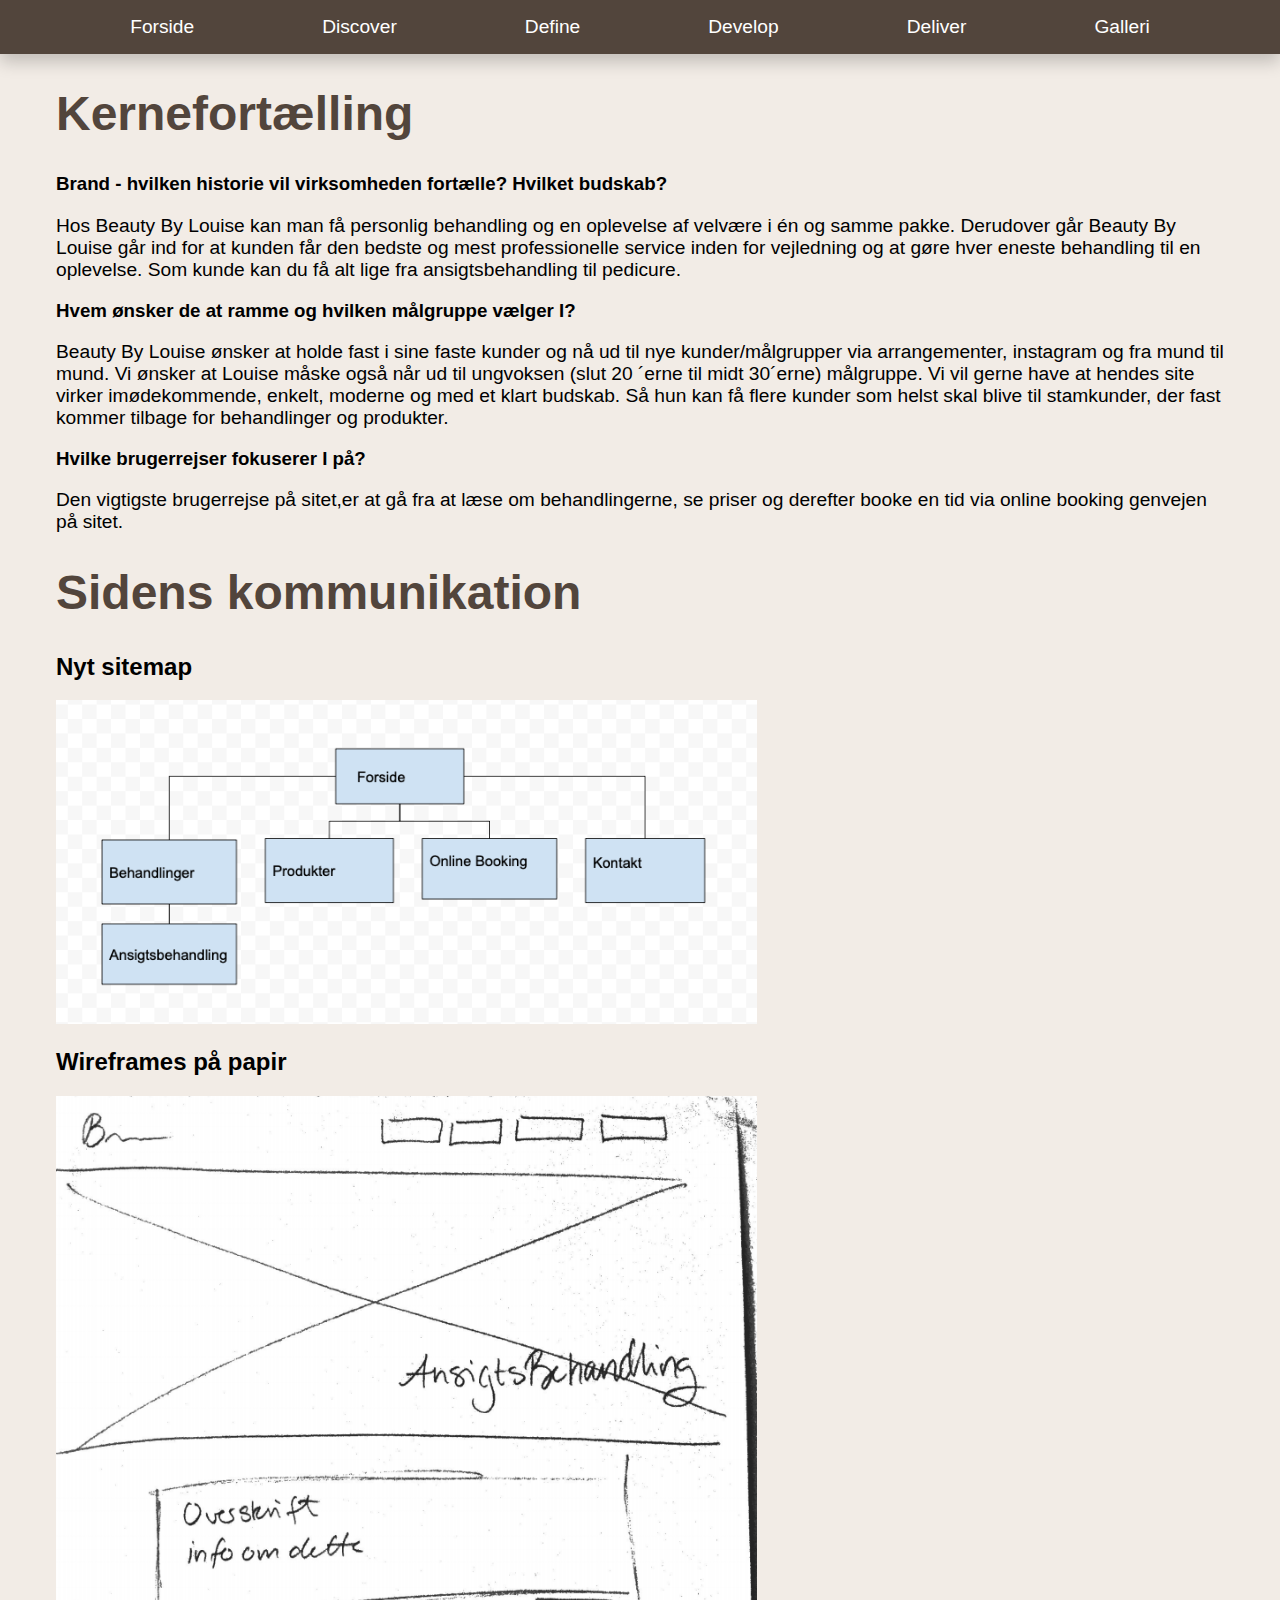
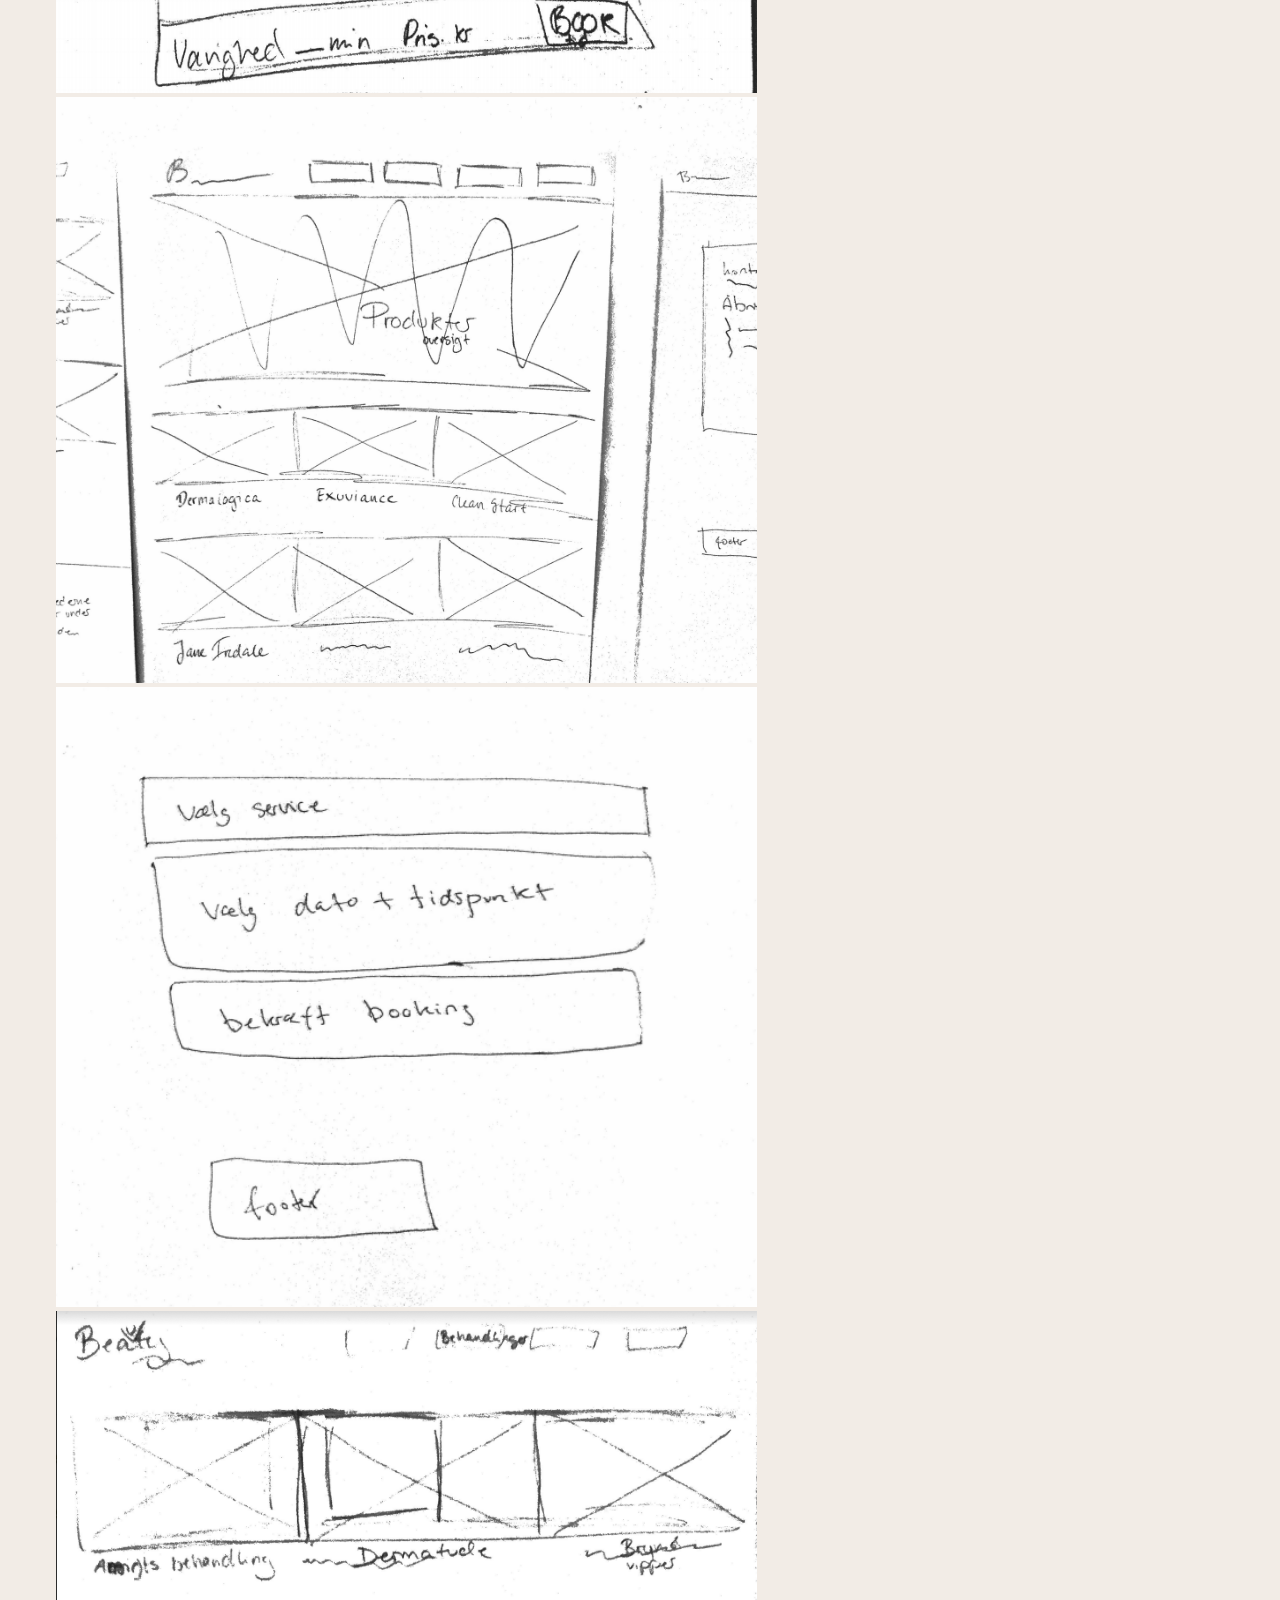
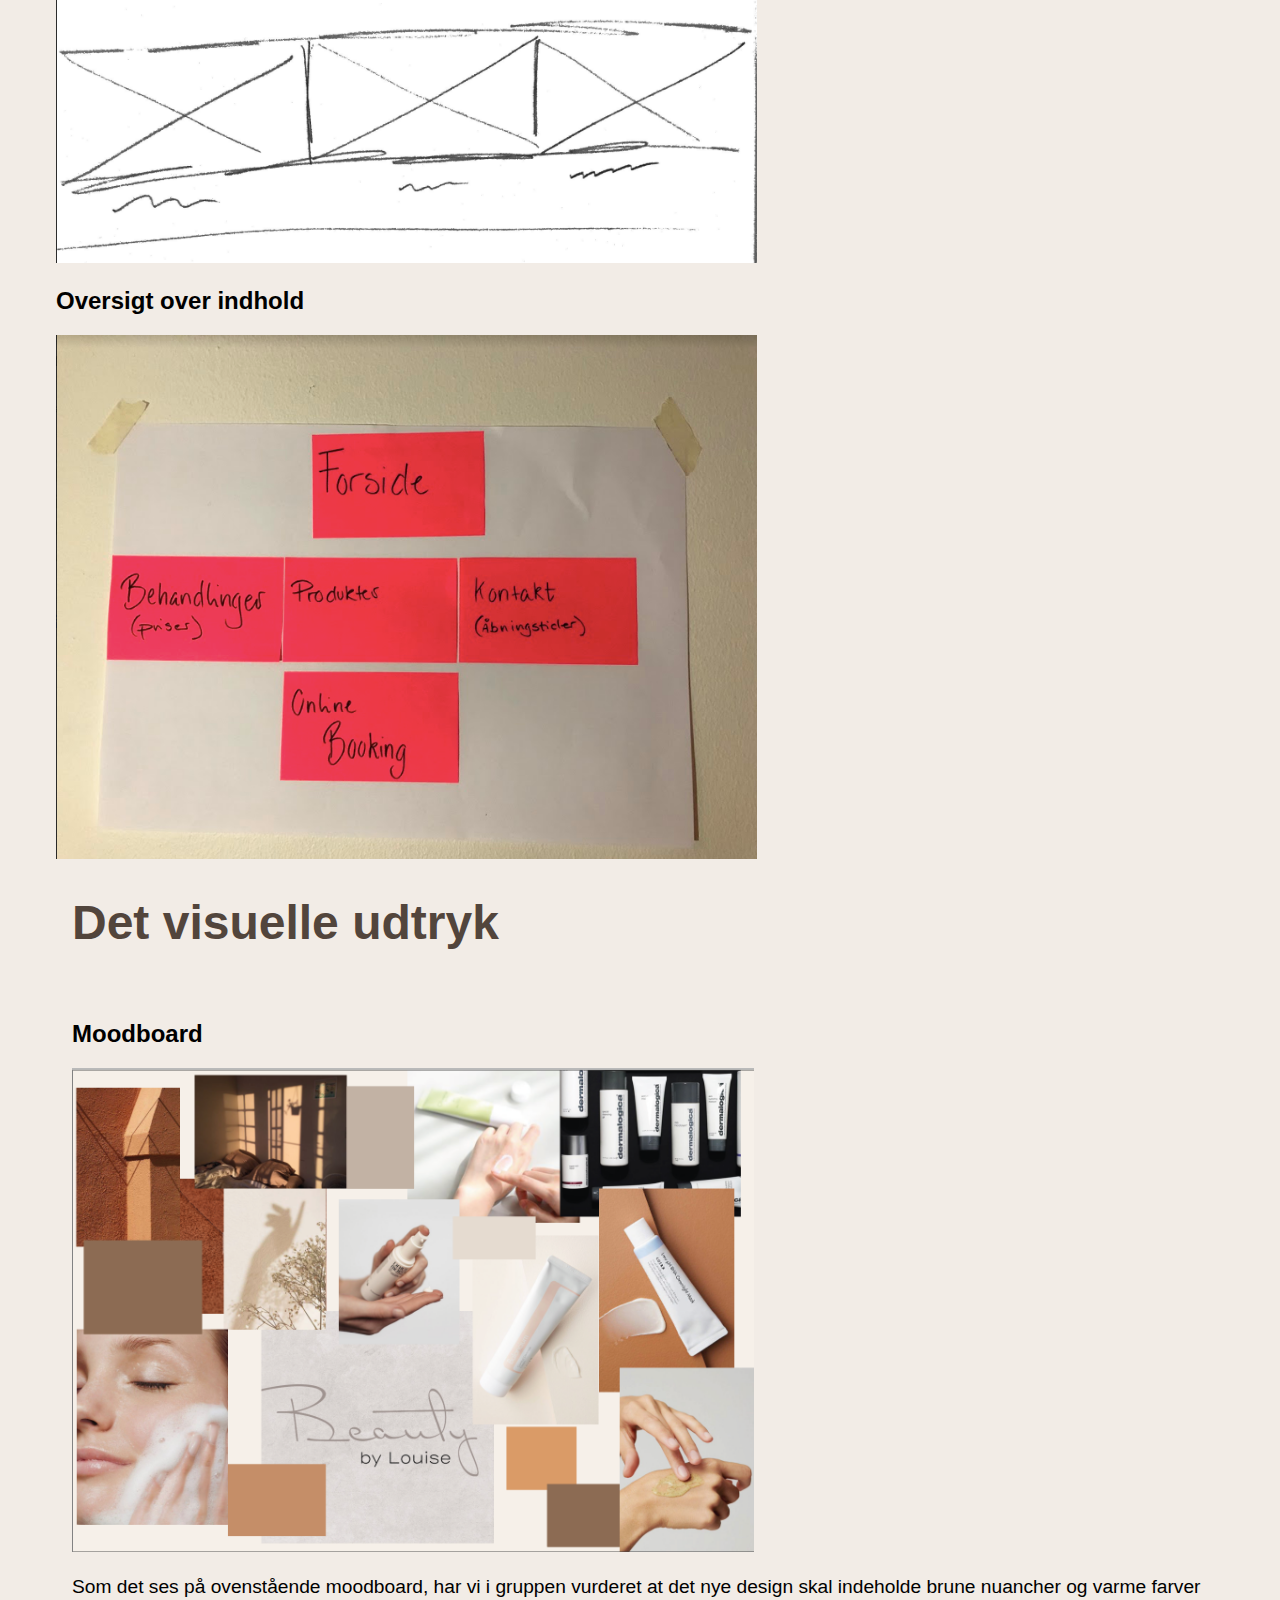
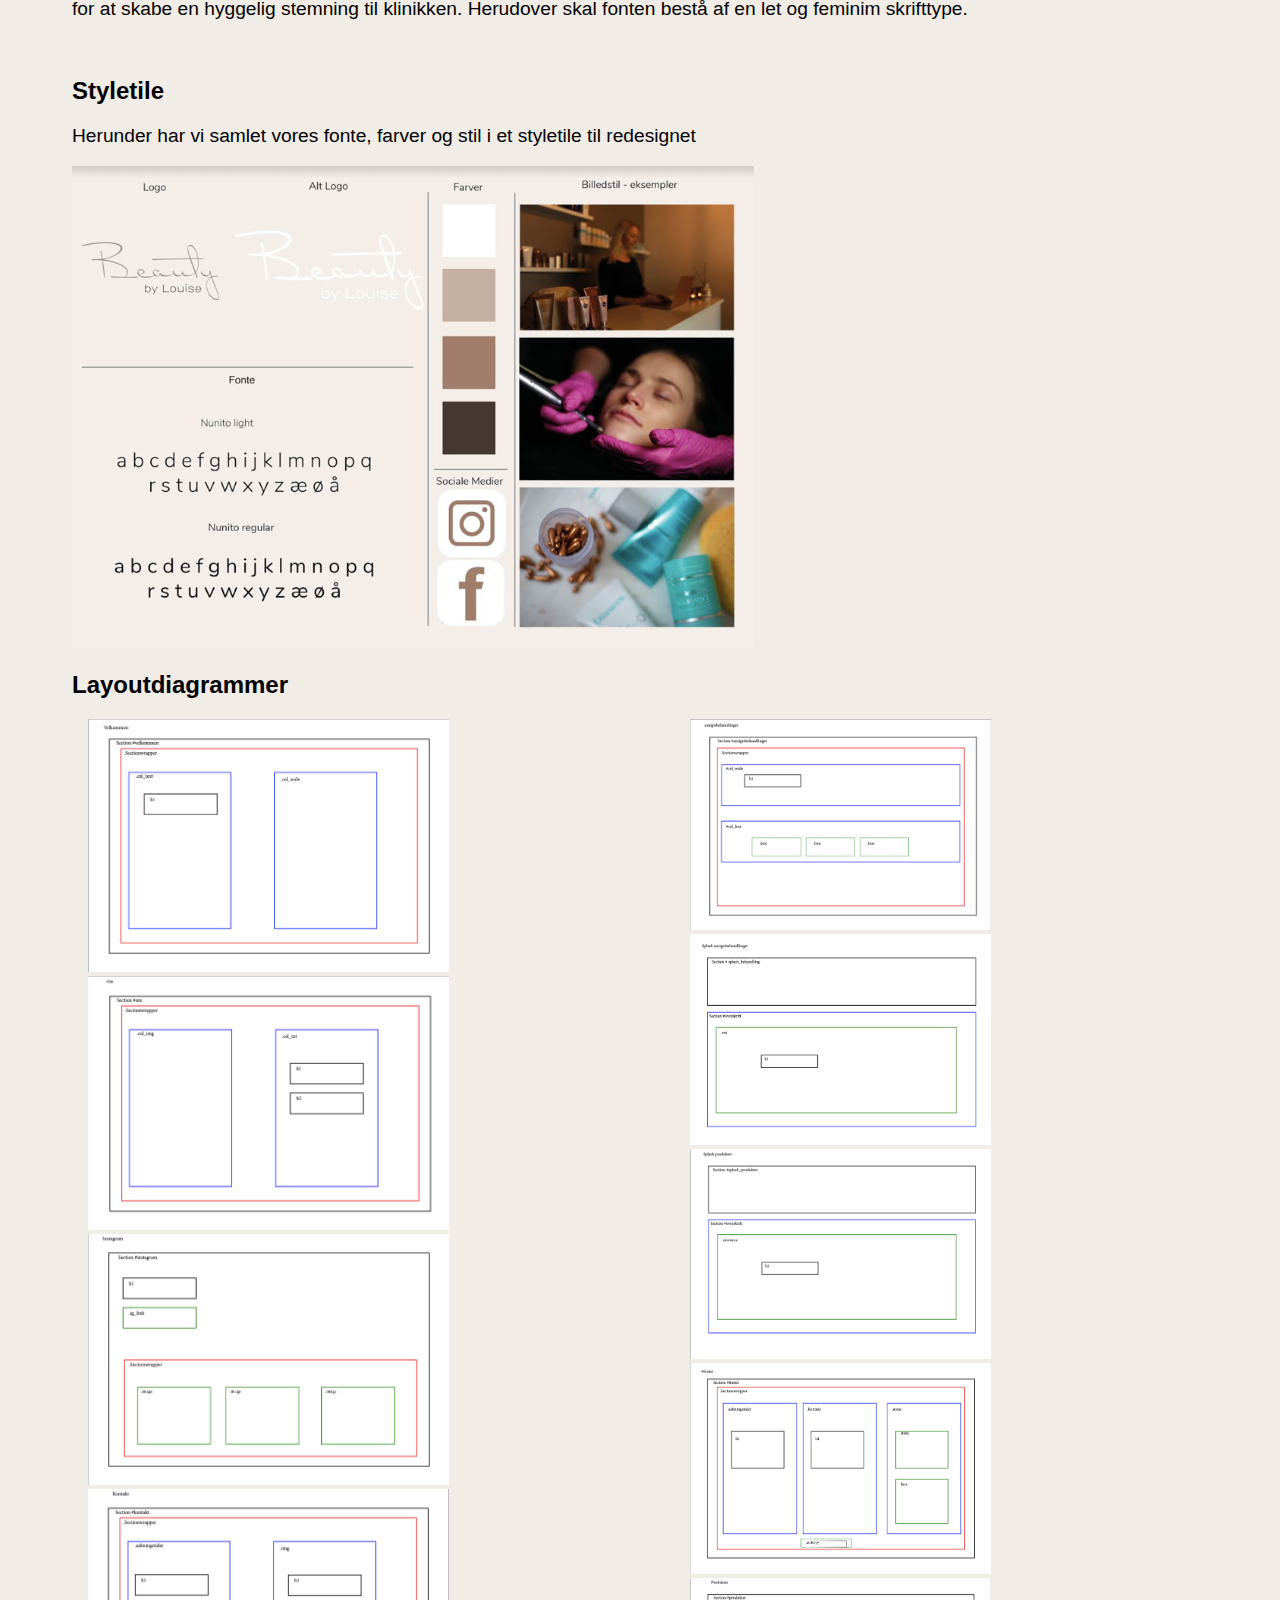
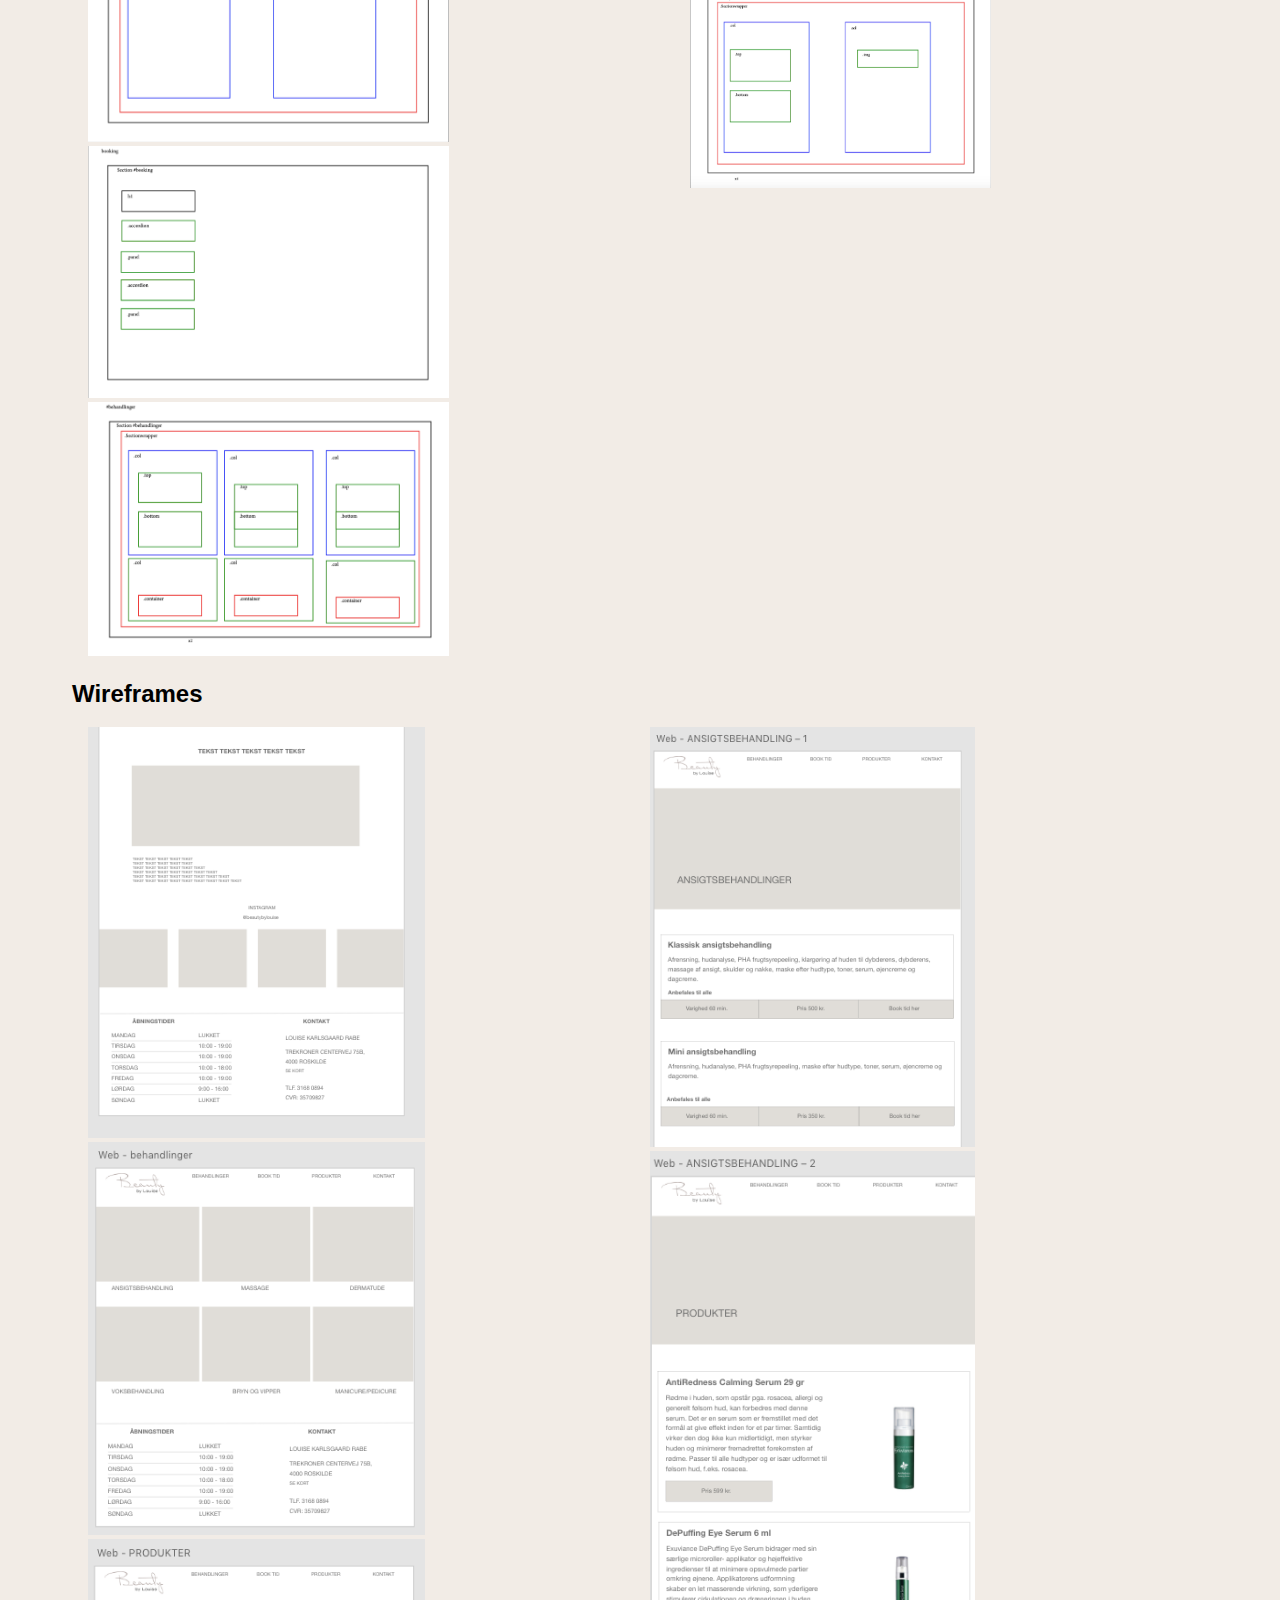
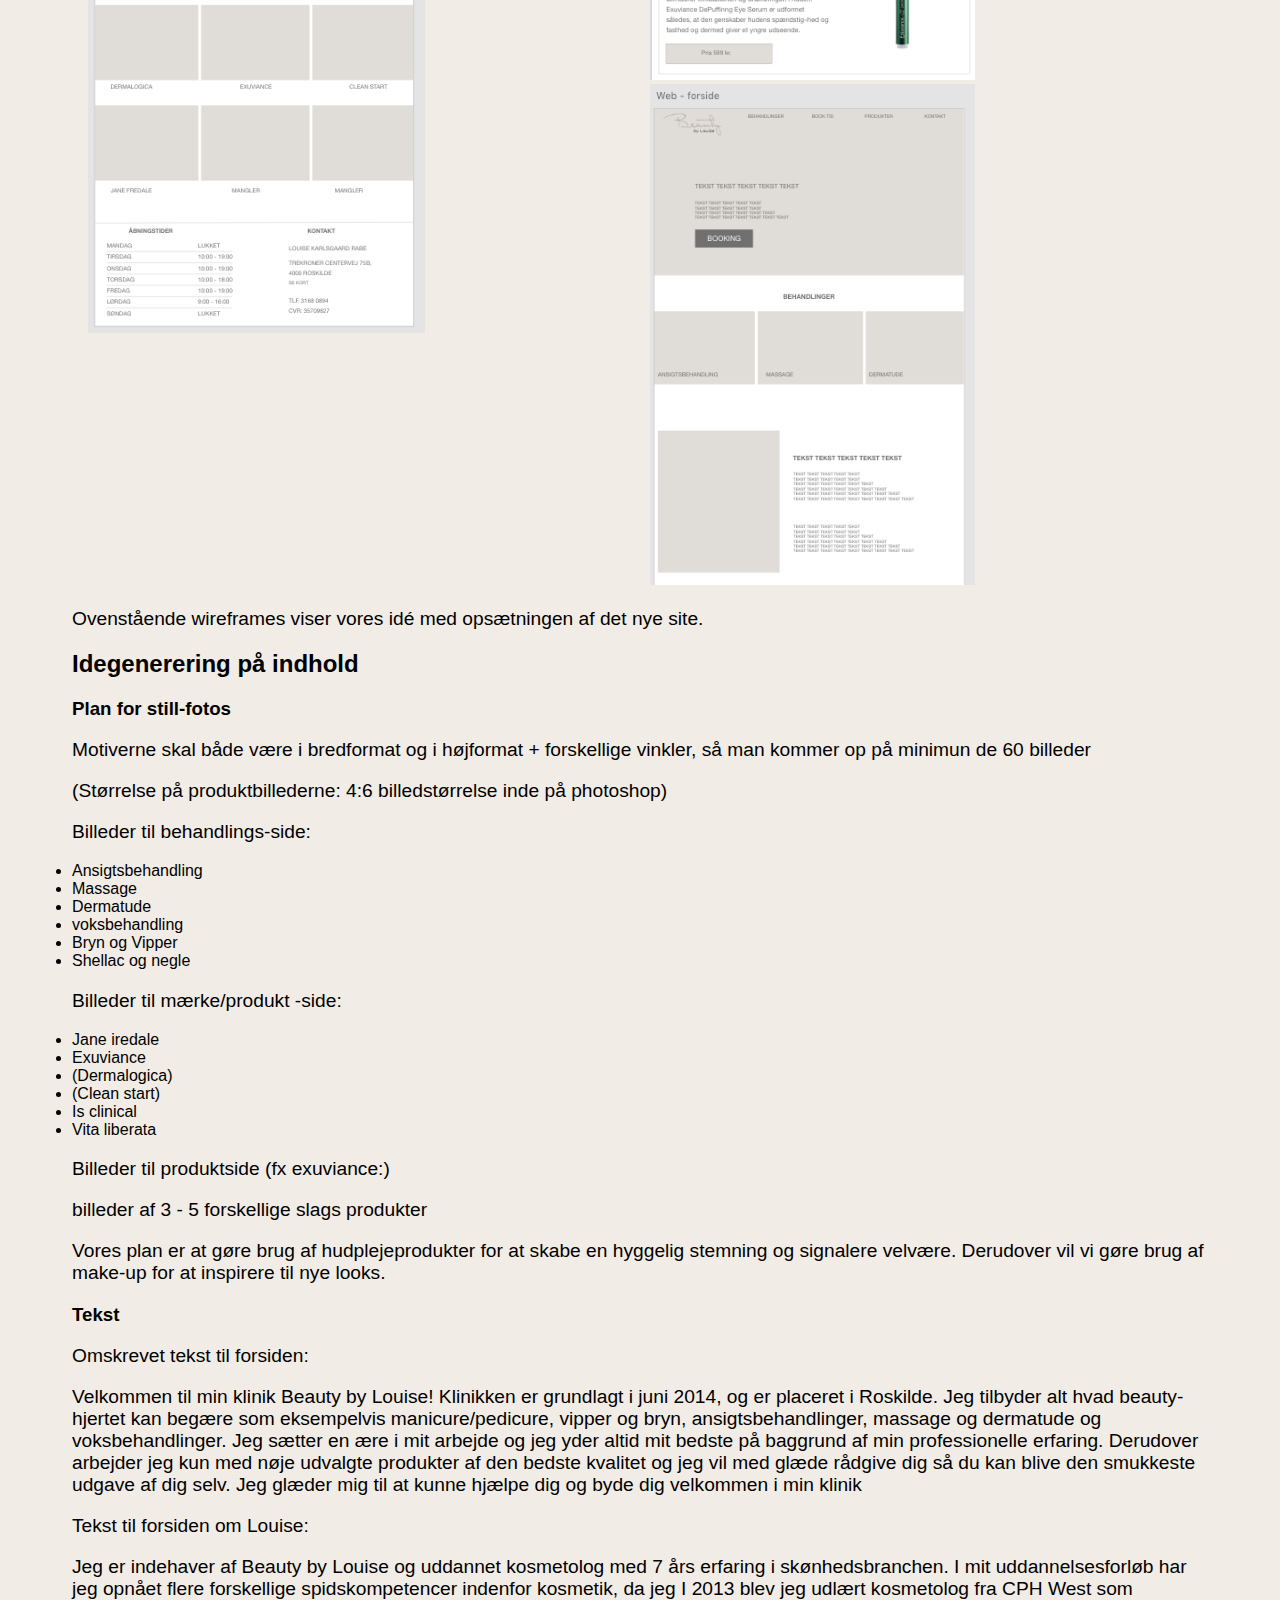
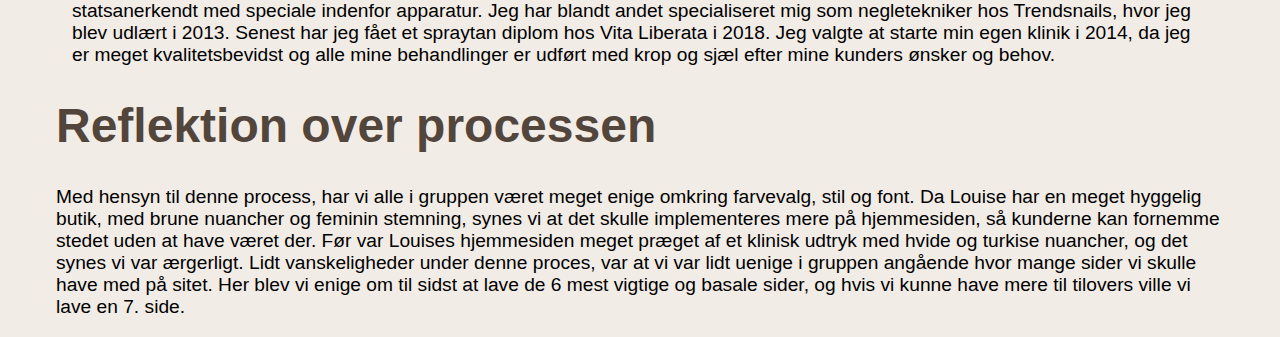
==== define.html @ 74969454 "første commit" ====
<!DOCTYPE html>
<html lang="da">

<head>
    <meta charset="utf-8">
    <meta name="viewport" content="width=device-width, initial-scale=1.0">
    <title>Dokumentationssite Gruppe 3</title>
    <link rel="stylesheet" href="style.css">
</head>

<body>
    <header>
        <nav role="navigation">
            <ul>
                <li><a href="index.html#om">Forside</a></li>
                <li><a href="discover.html#discover">Discover</a>
                    <ul class="dropdown">
                        <li><a href="#">Research af virksomhed</a></li>
                        <li><a href="#">Analyse af eksisterende site</a></li>
                    </ul>
                </li>
                <li><a href="define.html#define">Define</a>
                    <ul class="dropdown">
                        <li><a href="#">Den nye kernefortælling</a></li>
                        <li><a href="#">Sidens kommunkation</a></li>
                        <li><a href="#">Det visuelle udtryk</a></li>
                    </ul>
                </li>
                <li><a href="develop.html#develop">Develop</a>
                    <ul class="dropdown">
                        <li><a href="#">Preproduktion</a></li>
                        <li><a href="#">Produktion</a></li>
                        <li><a href="#">Postproduktion</a></li>
                    </ul>
                </li>
                <li><a href="deliver.html#deliver">Deliver</a>
                    <ul class="dropdown">
                        <li><a href="#">Bert-test</a></li>
                        <li><a href="#">5 sec-test</a></li>
                        <li><a href="#">Lighthouse audit</a></li>
                    </ul>
                </li>
                <li><a href="galleri.html">Galleri</a>
                    <ul class="dropdown">
                        <li><a href="#">Beskrivelse af proces</a></li>
                        <li><a href="#">Før og efter billeder</a></li>
                        <li><a href="#">Still-fotos</a></li>
                        <li><a href="#">Masonry gallery</a></li>
                    </ul>
                </li>
            </ul>
        </nav>
    </header>

    <section id="kernefortaelling">
        <div class="sectionwrapper">
            <h1>Kernefortælling</h1>
            <h3>Brand - hvilken historie vil virksomheden fortælle? Hvilket budskab?</h3>
            <p>Hos Beauty By Louise kan man få personlig behandling og en oplevelse af velvære i én og samme pakke. Derudover går Beauty By Louise går ind for at kunden får den bedste og mest professionelle service inden for vejledning og at gøre hver eneste behandling til en oplevelse. Som kunde kan du få alt lige fra ansigtsbehandling til pedicure.
            </p>
            <h3>Hvem ønsker de at ramme og hvilken målgruppe vælger I?</h3>
            <p>Beauty By Louise ønsker at holde fast i sine faste kunder og nå ud til nye kunder/målgrupper via arrangementer, instagram og fra mund til mund. Vi ønsker at Louise måske også når ud til ungvoksen (slut 20 ´erne til midt 30´erne) målgruppe.
                Vi vil gerne have at hendes site virker imødekommende, enkelt, moderne og med et klart budskab. Så hun kan få flere kunder som helst skal blive til stamkunder, der fast kommer tilbage for behandlinger og produkter.</p>
            <h3>Hvilke brugerrejser fokuserer I på?</h3>
            <p>Den vigtigste brugerrejse på sitet,er at gå fra at læse om behandlingerne, se priser og derefter booke en tid via online booking genvejen på sitet.</p>
        </div>
    </section>

    <section id="kommunikation">
        <div class="sectionswrapper">
            <h1>Sidens kommunikation</h1>
            <h2>Nyt sitemap</h2>
            <img src="define_billeder/nytsitemap.png">

            <h2>Wireframes på papir</h2>
            <img src="define_billeder/wireframep1.png">
            <img src="define_billeder/wireframep2.png">
            <img src="define_billeder/wireframep3.png">
            <img src="define_billeder/wireframep4.png">
            <h2>Oversigt over indhold</h2>
            <img src="define_billeder/indhold.png">

        </div>
    </section>

    <section id="udtryk">
        <section id="sectionwrapper">
            <h1>Det visuelle udtryk</h1>
            <br>
            <h2>Moodboard</h2>
            <img src="define_billeder/moodboard2.png">
            <p>Som det ses på ovenstående moodboard, har vi i gruppen vurderet at det nye design skal indeholde brune nuancher og varme farver for at skabe en hyggelig stemning til klinikken. Herudover skal fonten bestå af en let og feminim skrifttype.</p>
            <br>
            <h2>Styletile</h2>
            <p>Herunder har vi samlet vores fonte, farver og stil i et styletile til redesignet</p>
            <img src="define_billeder/nytstyletile.png">
            <br>

            <h2>Layoutdiagrammer</h2>
            <div class="col">
                <div class="top">
                    <img src="layoutdiagram/layout1.png">
                    <img src="layoutdiagram/layout2.png">
                    <img src="layoutdiagram/layout3.png">
                    <img src="layoutdiagram/layout4.png">
                    <img src="layoutdiagram/layout5.png">
                    <img src="layoutdiagram/layout6.png">
                </div>
                <div class="bottom">

                    <img src="layoutdiagram/layout7.png">
                    <img src="layoutdiagram/layout8.png">
                    <img src="layoutdiagram/layout9.png">
                    <img src="layoutdiagram/layout10.png">
                    <img src="layoutdiagram/layout11.png">
                </div>

            </div>

            <h2>Wireframes</h2>
            <div class="col1">
                <div class="top">
                    <img src="define_billeder/wireframe1.png">
                    <img src="define_billeder/wireframe2.png">
                    <img src="define_billeder/wireframe3.png">
                </div>
                <div class="bottom">
                    <img src="define_billeder/wireframe4.png">
                    <img src="define_billeder/wireframe5.png">
                    <img src="define_billeder/wireframe6.png">

                </div>

            </div>

            <p>Ovenstående wireframes viser vores idé med opsætningen af det nye site.</p>

            <h2>Idegenerering på indhold</h2>
            <h3>Plan for still-fotos</h3>

            <p>Motiverne skal både være i bredformat og i højformat + forskellige vinkler, så man kommer op på minimun de 60 billeder

                <p>(Størrelse på produktbillederne: 4:6 billedstørrelse inde på photoshop)

                    <p>Billeder til behandlings-side:</p>


                    <li>Ansigtsbehandling</li>
                    <li>Massage</li>
                    <li>Dermatude</li>
                    <li>voksbehandling</li>
                    <li>Bryn og Vipper</li>
                    <li>Shellac og negle</li>



                    <p>Billeder til mærke/produkt -side:</p>

                    <li>Jane iredale</li>
                    <li>Exuviance</li>
                    <li>(Dermalogica)</li>
                    <li>(Clean start)</li>
                    <li>Is clinical</li>
                    <li>Vita liberata
                    </li>


                    <p>Billeder til produktside (fx exuviance:) </p>

                    <p>billeder af 3 - 5 forskellige slags produkter</p>


                    <p>Vores plan er at gøre brug af hudplejeprodukter for at skabe en hyggelig stemning og signalere velvære. Derudover vil vi gøre brug af make-up for at inspirere til nye looks.
                    </p>
                    <h3>Tekst</h3>
                    <p>Omskrevet tekst til forsiden:</p>
                    <p>Velkommen til min klinik Beauty by Louise! Klinikken er grundlagt i juni 2014, og er placeret i Roskilde. Jeg tilbyder alt hvad beauty-hjertet kan begære som eksempelvis manicure/pedicure, vipper og bryn, ansigtsbehandlinger, massage og dermatude og voksbehandlinger. Jeg sætter en ære i mit arbejde og jeg yder altid mit bedste på baggrund af min professionelle erfaring. Derudover arbejder jeg kun med nøje udvalgte produkter af den bedste kvalitet og jeg vil med glæde rådgive dig så du kan blive den smukkeste udgave af dig selv. Jeg glæder mig til at kunne hjælpe dig og byde dig velkommen i min klinik</p>

                    <p>Tekst til forsiden om Louise:</p>
                    <p>Jeg er indehaver af Beauty by Louise og uddannet kosmetolog med 7 års erfaring i skønhedsbranchen.

                        I mit uddannelsesforløb har jeg opnået flere forskellige spidskompetencer indenfor kosmetik, da jeg I 2013 blev jeg udlært kosmetolog fra CPH West som statsanerkendt med speciale indenfor apparatur. Jeg har blandt andet specialiseret mig som negletekniker hos Trendsnails, hvor jeg blev udlært i 2013. Senest har jeg fået et spraytan diplom hos Vita Liberata i 2018.

                        Jeg valgte at starte min egen klinik i 2014, da jeg er meget kvalitetsbevidst og alle mine behandlinger er udført med krop og sjæl efter mine kunders ønsker og behov.

                    </p>


        </section>
    </section>

    <section id="reflektion">
        <id class="sectionwrapper">
            <h1>Reflektion over processen</h1>
            <p>Med hensyn til denne process, har vi alle i gruppen været meget enige omkring farvevalg, stil og font. Da Louise har en meget hyggelig butik, med brune nuancher og feminin stemning, synes vi at det skulle implementeres mere på hjemmesiden, så kunderne kan fornemme stedet uden at have været der. Før var Louises hjemmesiden meget præget af et klinisk udtryk med hvide og turkise nuancher, og det synes vi var ærgerligt. Lidt vanskeligheder under denne proces, var at vi var lidt uenige i gruppen angående hvor mange sider vi skulle have med på sitet. Her blev vi enige om til sidst at lave de 6 mest vigtige og basale sider, og hvis vi kunne have mere til tilovers ville vi lave en 7. side.</p>
        </id>
    </section>
</body>

</html>
---- style.css ----
/****** Generelle indstillinger ******/

* {
    box-sizing: border-box;
}

body {
    margin: 0;
    padding: 0;
    background-color: #f2ece6;
    font-family: Helvetica Neue, Arial, sans-serif;
}

img {
    width: 100%;
}

h1 {
    font-size: 3rem;
    text-emphasis: Bold;
    color: #52453c;
}

h2 {
    font-size: 1.5rem;
}

p {
    font-size: 1.2rem;
}

/****** Fælles designregler for alle sektioner ******/

section {
    padding: 0 1rem;
    max-width: 1200px;
    margin: 0 auto;
}

.sectionwrapper {
    margin-top: 0;
}


/*--- footer --*/

footer {
    width: 100%;
    position: fixed;
    display: flex;
    opacity: 0.5;
    bottom: 20px;
    z-index: 1;
}

footer p {
    margin: auto;
    color: white;
}

/*-------- Nav menu ---------*/

header {
    background: #52453c;
    width: 100vw;
    box-shadow: 0px 8px 16px 0px rgba(0, 0, 0, 0.2);
}

header nav {
    display: flex;
    flex-wrap: wrap;
    flex-direction: column;
    align-items: center;
}

a {
    text-decoration: none;
    padding: 0 3rem;
    margin: 0.5rem 0 0.5rem 0;
}

nav {
    font-size: 1.2rem;
    text-emphasis: Bold;
}

ul {
    list-style: none;
    margin: 0;
    padding-left: 0;
}

header li {
    color: #fff;
    display: block;
    float: left;
    padding: 1rem;
    position: relative;
    text-decoration: none;
    transition-duration: 0.5s;
}

header li a {
    color: #fff;
}

header li:hover,
header li:focus-within {
    background: #e2d3c1;
    cursor: pointer;
}

header li:focus-within a {
    outline: none;
}

header ul li ul {
    background: #52453c;
    visibility: hidden;
    opacity: 0;
    min-width: 7rem;
    position: absolute;
    transition: all 0.5s ease;
    margin-top: 1rem;
    left: 0;
    display: none;
    text-align: left;

}

header ul li:hover > ul,
header ul li:focus-within > ul,
header ul li ul:hover,
header ul li ul:focus {
    visibility: visible;
    opacity: 1;
    display: block
}

header ul li ul li {
    clear: both;
    width: 100%;
}

/********* om *********/

#om .sectionwrapper {
    display: flex;
    flex-wrap: wrap;

}

#om .col {
    flex-basis: 600px;
    flex-grow: 1;
}

/****** om slut ******/

/*------ CONTACT ------*/

#contact h2 {
    text-align: center;
    margin: 0;
    font-size: 20px;
    letter-spacing: 2px;
    color: #F7F0E7;
}

#contact li {
    margin: 0;
    font-size: 12px;
    letter-spacing: 1px;
    color: #F7F0E7;
}

#contact .sectionwrapper {
    height: 100%;
    width: 100%;
    display: flex;
    flex-wrap: wrap;
    justify-content: center;
    background-color: #b7a28f;

}

#contact .column_1 {
    width: 100%;
    display: flex;
    flex-wrap: wrap;
    align-items: center;
    justify-content: space-around;
    margin: 30px 0px 0px 0px;
}

#contact .column_2 {
    width: 100%;
    display: flex;
    flex-wrap: wrap;
    justify-content: space-around;
    margin: 40px 0px 0px 0px;
}

#isabella {
    background-image: url("contact_billeder/isabella.png");
    background-size: cover;
    background-repeat: no-repeat;
    border-radius: 100px;

    width: 200px;
    height: 200px;
    order: 1;
}

#isabella:hover {
    transform: scale(1.3);
}



#signe {
    background-image: url("contact_billeder/signe.jpg");
    background-size: cover;
    background-repeat: no-repeat;
    border-radius: 100px;
    width: 200px;
    height: 200px;
    order: 2;
}

#signe:hover {
    transform: scale(1.3);
}

#sif {
    background-image: url("contact_billeder/Sifprofil.png");
    background-size: cover;
    background-repeat: no-repeat;
    border-radius: 100px;
    width: 200px;
    height: 200px;
    order: 3;
}

#contact .sif {
    order: 3;
}

#sif:hover {
    transform: scale(1.3);
}

#rikke {
    background-image: url("contact_billeder/rikke.png");
    background-size: cover;
    background-repeat: no-repeat;
    border-radius: 100px;
    width: 200px;
    height: 200px;
    order: 4;
}

#contact .rikke {
    order: 4;
}

#rikke:hover {
    transform: scale(1.3);

}

#discover .img {
    flex-basis: 300px;
}

#test li a {
    background-color: black;
}

#analyse img {
    width: 60%;
}

#test img {
    width: 60%;
}

#kommunikation img {
    width: 60%;
}

#udtryk img {
    width: 60%;
}

.stillfotos {
    display: flex;
    flex-wrap: wrap;
}


#disover .wireframe {
    display: flex;
    flex-wrap: wrap;
    padding: 10px;

}

#wireframe img {
    flex-basis: 300px;
    flex-grow: 1;
}


#stillfotos .sectionwrapper {
    display: flex;
    flex-wrap: wrap;

}

#stillfotos .col {
    flex-grow: 1;
    flex-basis: 100px;
    display: flex;
    justify-content: space-between;
    flex-direction: row;
    padding: 0.6 0.6rem 0.6rem;
    margin: 1rem;
    max-width: 80ch;


}

#stillfotos .col .top {
    justify-content: space-between;

}

#gallery .sectionwrapper {
    display: flex;
    flex-wrap: wrap;

}

#gallery .col {
    flex-grow: 1;
    flex-basis: 100px;
    display: flex;
    flex-direction: row;
    padding: 0.6 0.6rem 0.6rem;
    margin: 1rem;
    max-width: 80ch;

}

#gallery .col .top {
    justify-content: space-between;

}

#udtryk .sectionwrapper {
    display: flex;
    flex-wrap: wrap;

}

#udtryk .col {
    flex-grow: 1;
    flex-basis: 200px;
    display: flex;
    flex-direction: row;
    padding: 0.6 0.6rem 0.6rem;
    margin: 1rem;
    max-width: 150ch;

}

#udtryk .col .top {
    justify-content: space-between;

}

#udtryk .col1 {
    flex-grow: 1;
    flex-basis: 200px;
    display: flex;
    flex-direction: row;
    padding: 0.6 0.6rem 0.6rem;
    margin: 1rem;
    max-width: 150ch;

}

#wireframe .sectionwrapper {
    display: flex;
    flex-wrap: wrap;

}

#wireframe .col {
    flex-grow: 1;
    flex-basis: 300px;
    display: flex;
    flex-direction: row;
    padding: 0.2rem 0.2rem 0.2rem;
    margin: 0.5rem;
    max-width: 200ch;

}

#wireframe .col .top {
    justify-content: space-between;

}

#gallery body {
    font-family: sans-serif;
    margin: 0;
    background: #f2f2f2;
}

#gallery h1 {
    text-align: center;
    margin-top: 50px;
}

#gallery p {
    text-align: center;
    margin-bottom: 60px;
}

#gallery h4 {
    text-align: center;
    line-height: 80px;
    font-weight: normal;

}

#gallery .masonry {
    /* Masonry container */
    -webkit-column-count: 4;
    -moz-column-count: 4;
    column-count: 4;
    -webkit-column-gap: 1em;
    -moz-column-gap: 1em;
    column-gap: 1em;
    margin: 1.5em;
    padding: 0;
    -moz-column-gap: 1.5em;
    -webkit-column-gap: 1.5em;
    column-gap: 1.5em;
    font-size: .85em;
}

#gallery .item {
    display: inline-block;
    background: #fff;
    padding: 1em;
    margin: 0 0 1.5em;
    width: 100%;
    -webkit-transition: 1s ease all;
    box-sizing: border-box;
    -moz-box-sizing: border-box;
    -webkit-box-sizing: border-box;
    box-shadow: 2px 2px 4px 0 #ccc;
}

.item img {
    max-width: 100%;
}

@media only screen and (max-width: 320px) {
    .masonry {
        -moz-column-count: 1;
        -webkit-column-count: 1;
        column-count: 1;
    }
}

@media only screen and (min-width: 321px) and (max-width: 768px) {
    .masonry {
        -moz-column-count: 2;
        -webkit-column-count: 2;
        column-count: 2;
    }
}

@media only screen and (min-width: 769px) and (max-width: 1200px) {
    .masonry {
        -moz-column-count: 3;
        -webkit-column-count: 3;
        column-count: 3;
    }
}

@media only screen and (min-width: 1201px) {
    .masonry {
        -moz-column-count: 4;
        -webkit-column-count: 4;
        column-count: 4;
    }
}
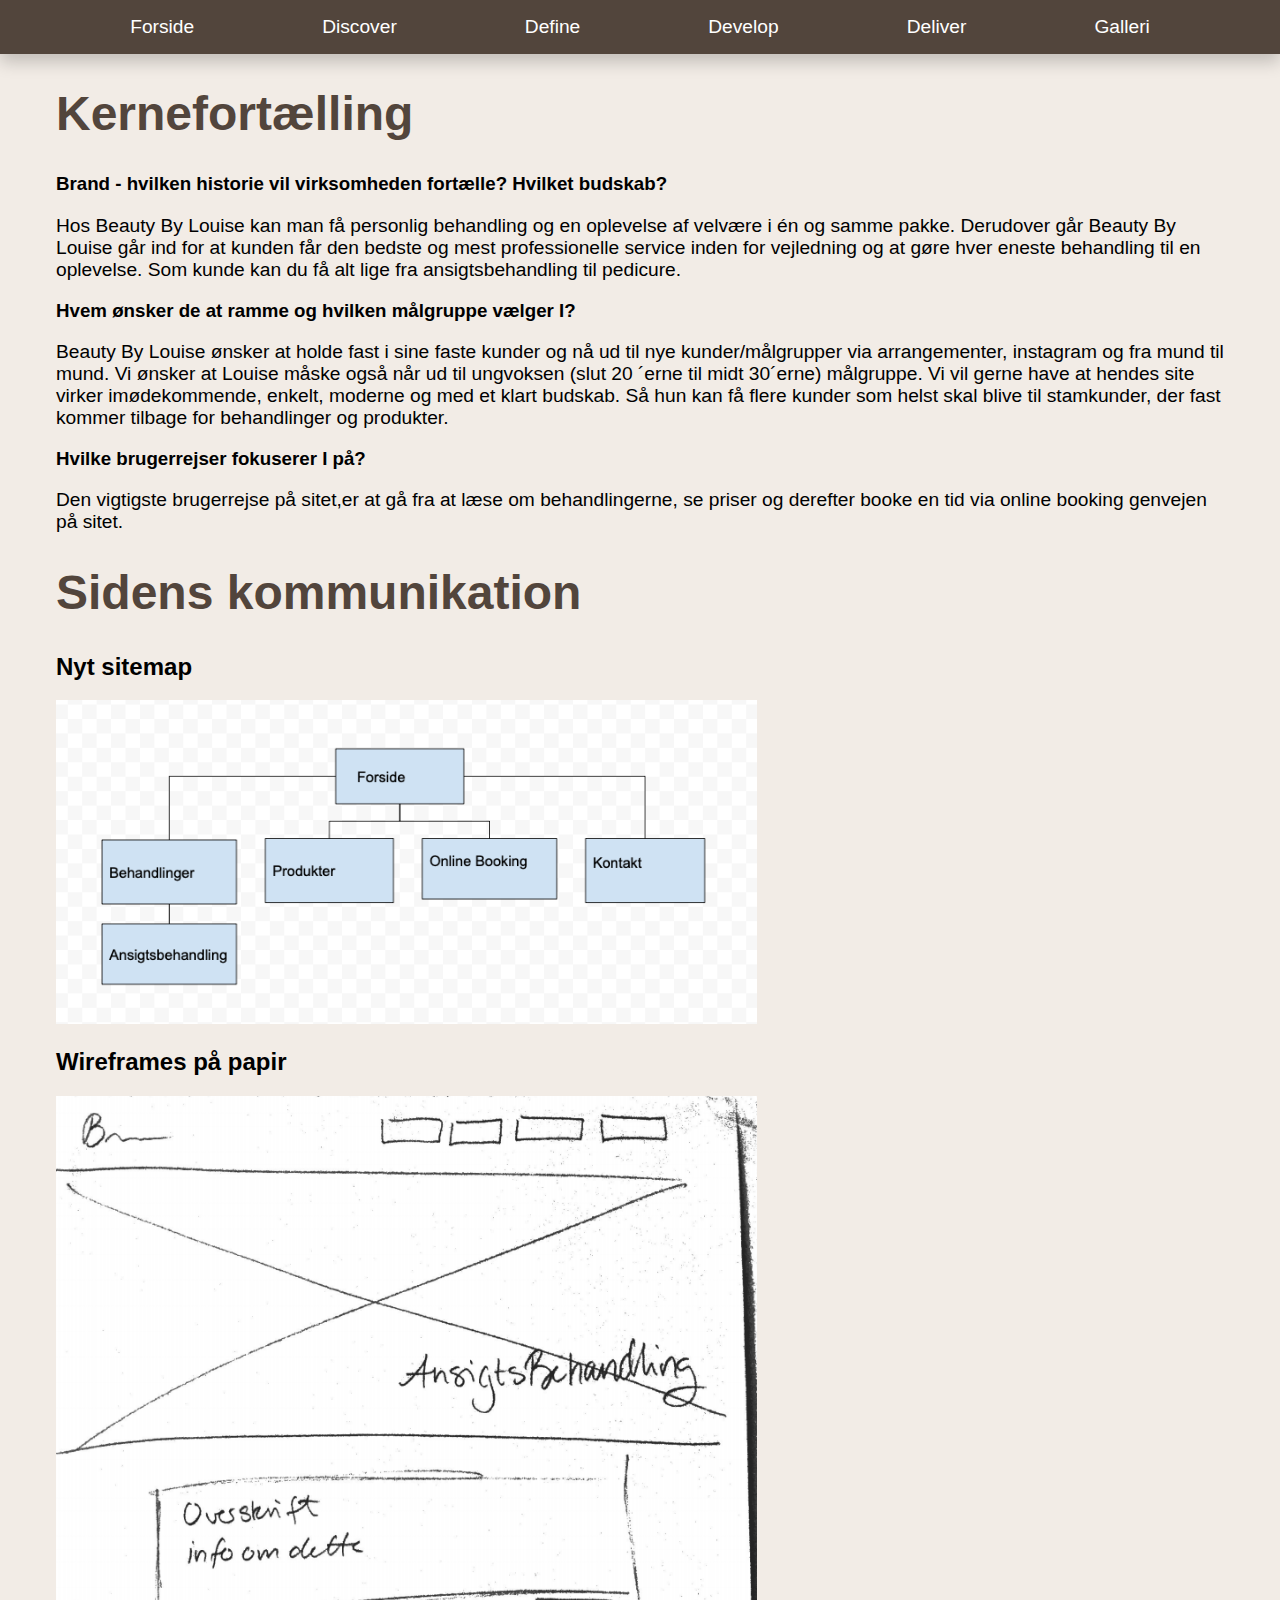
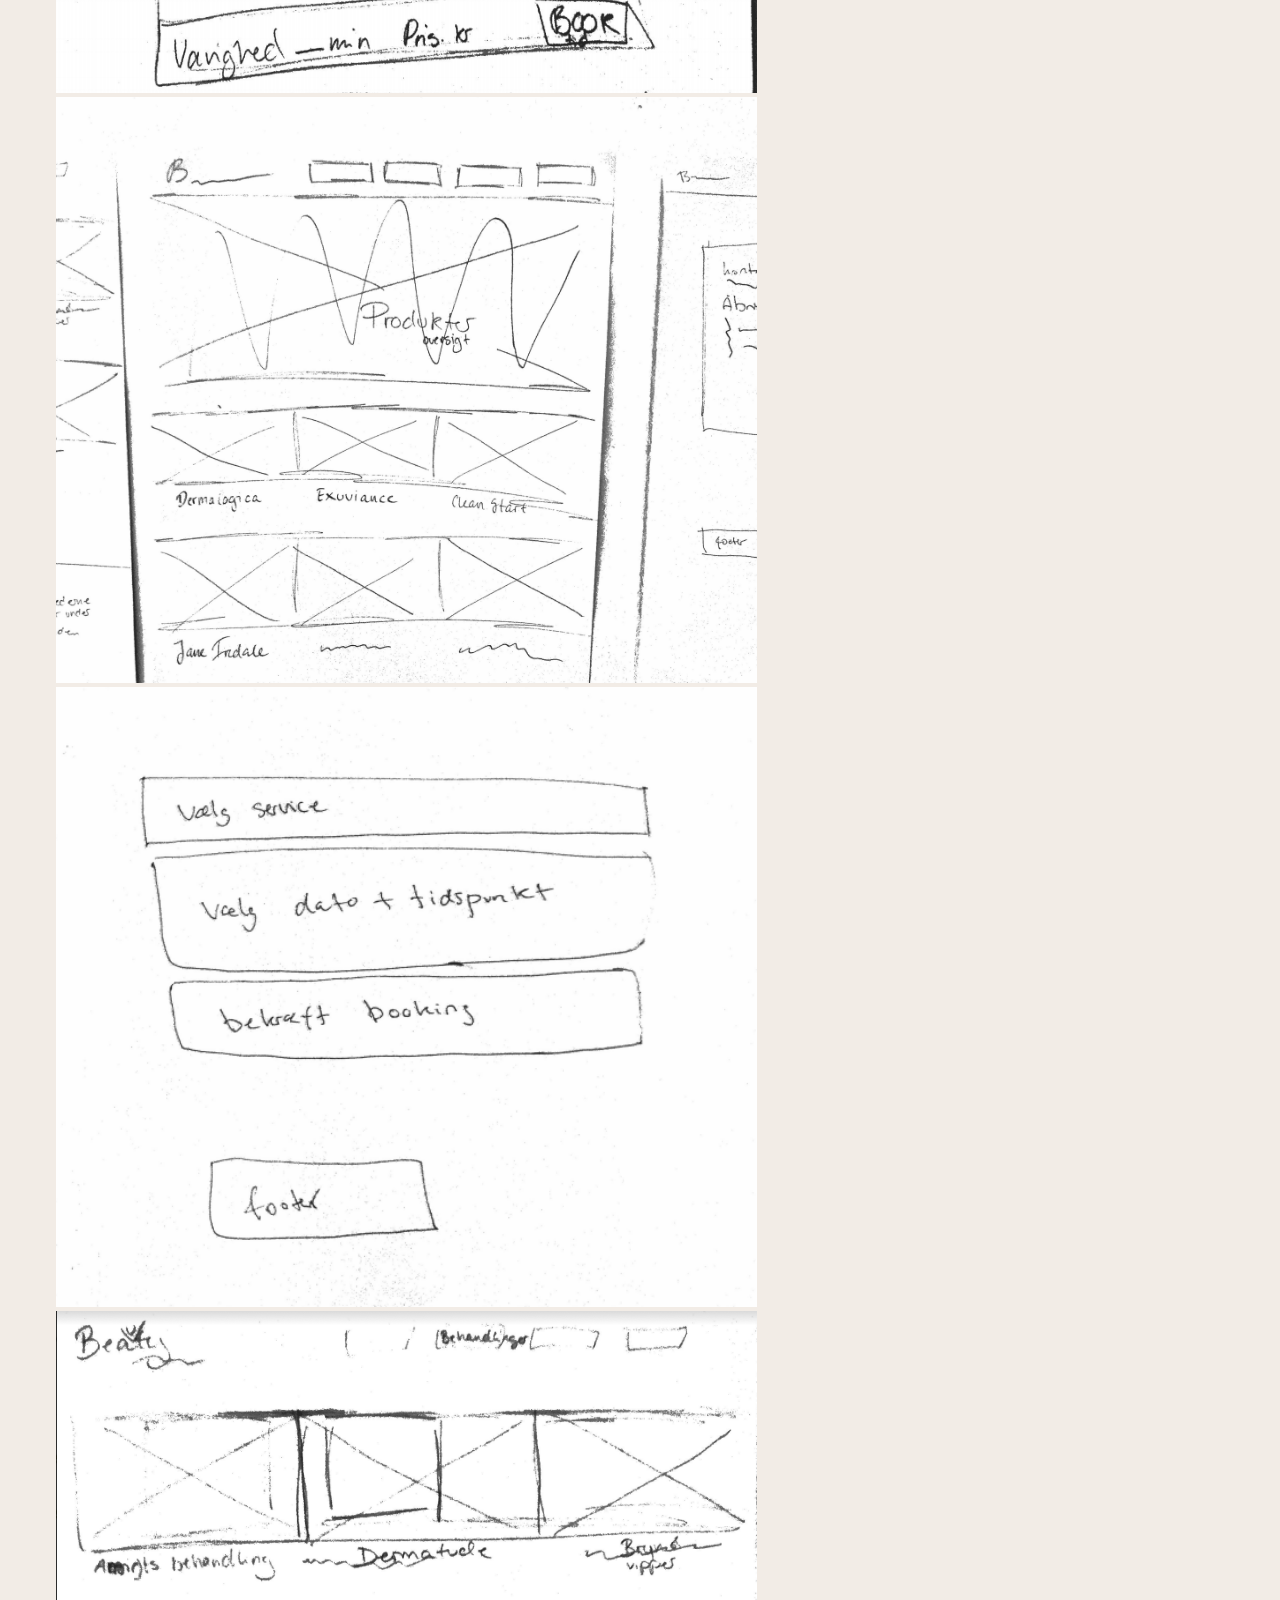
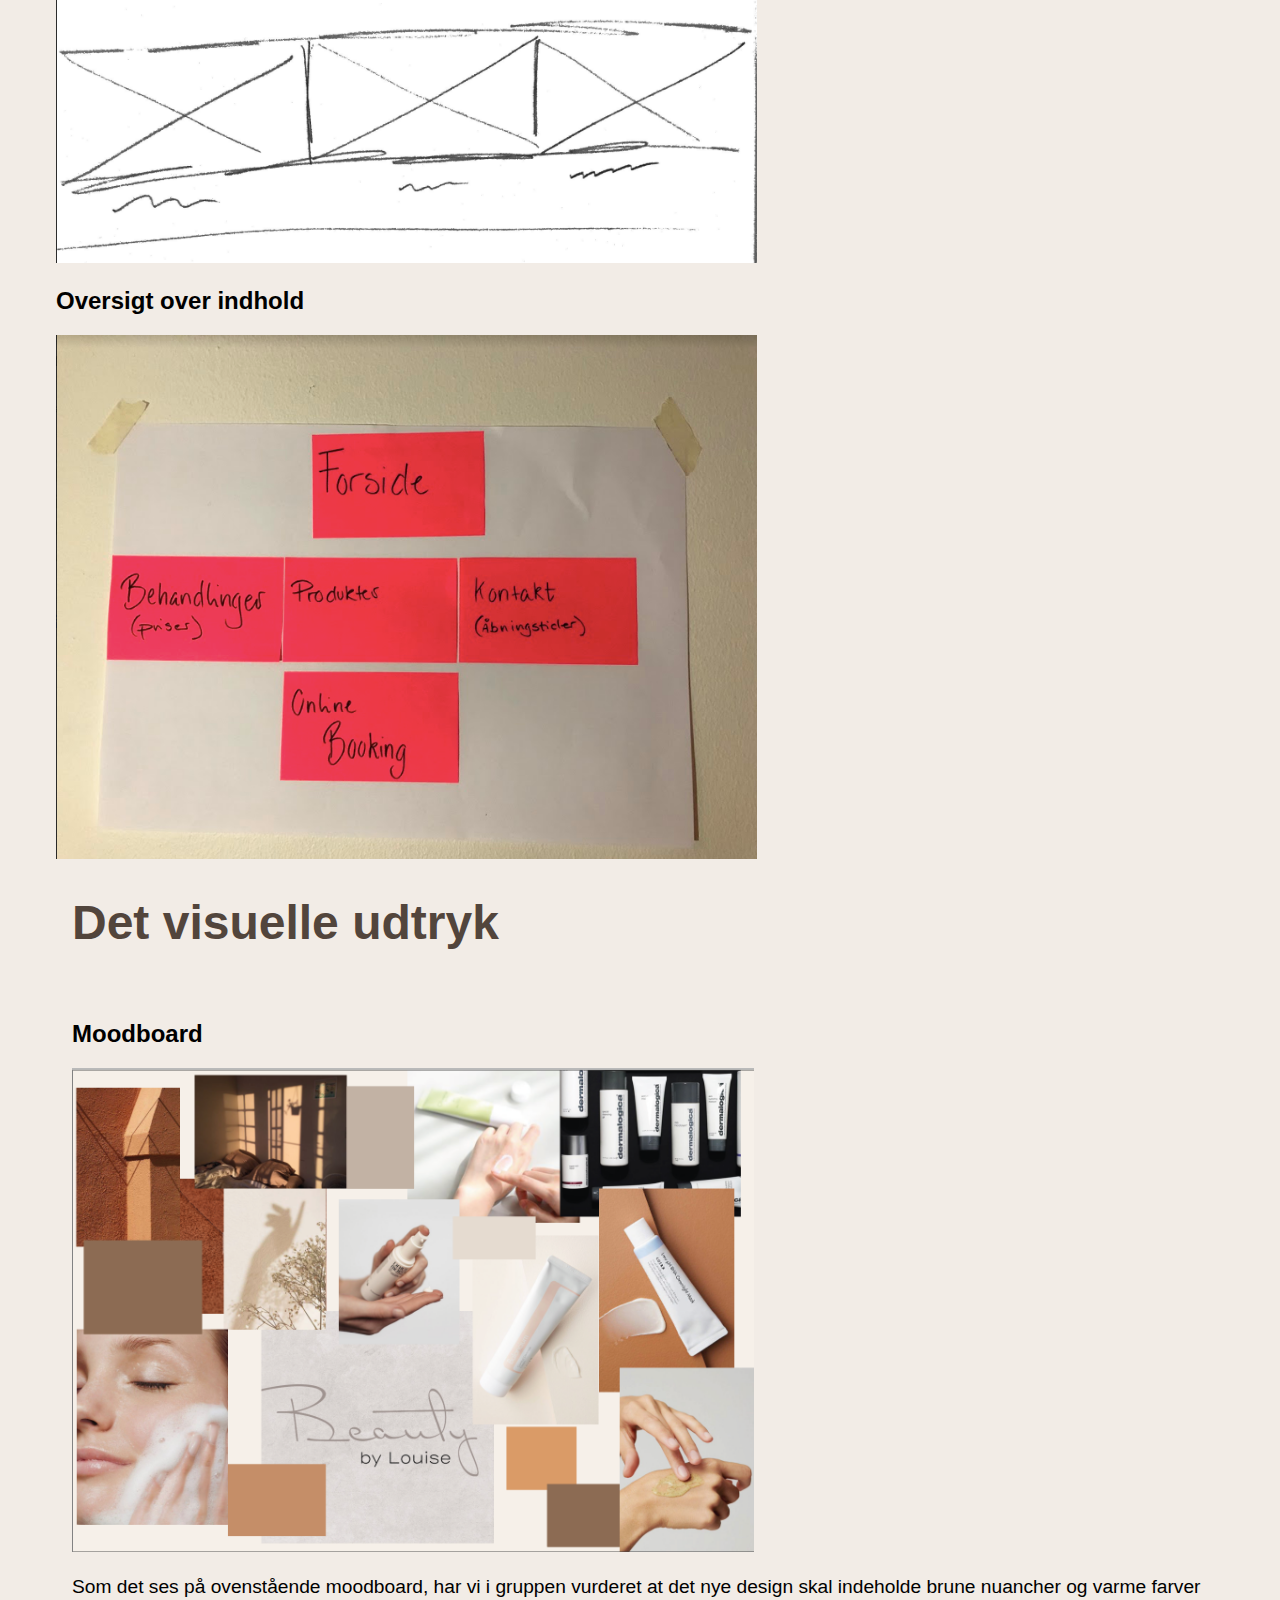
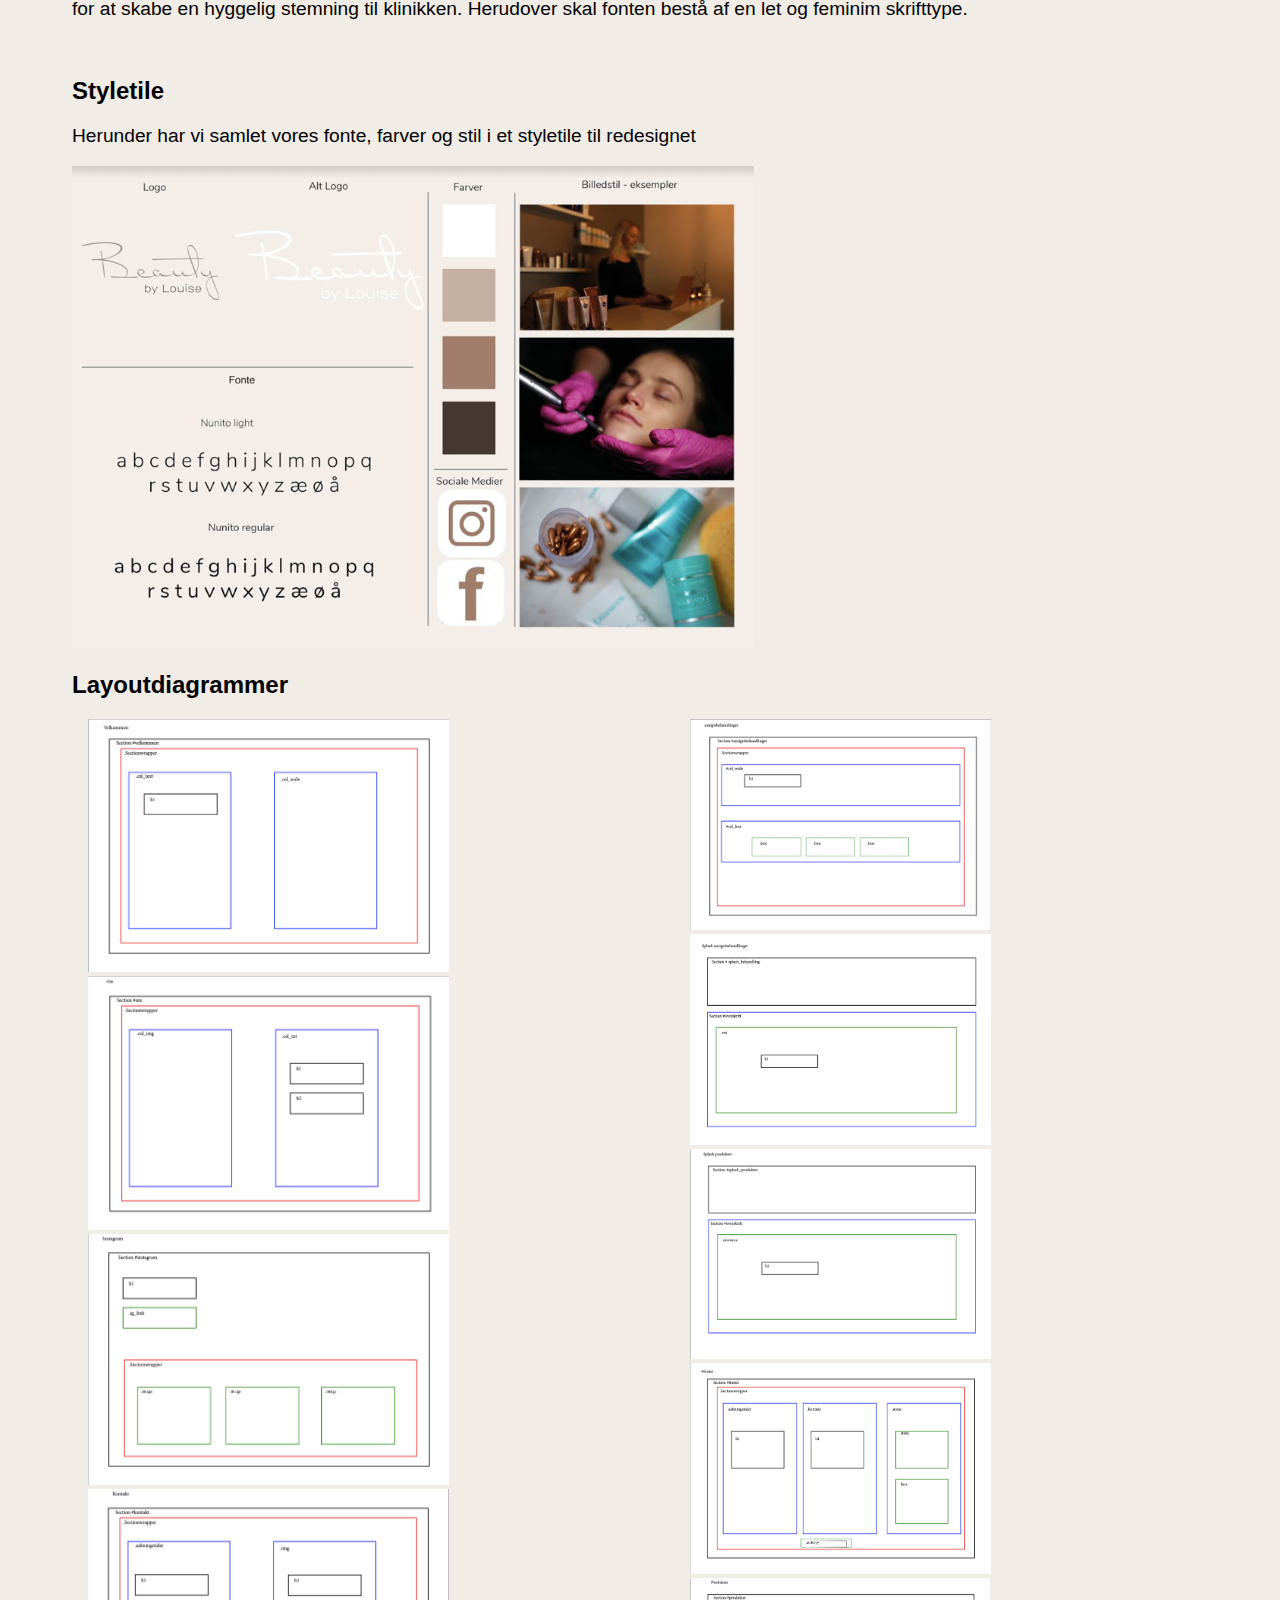
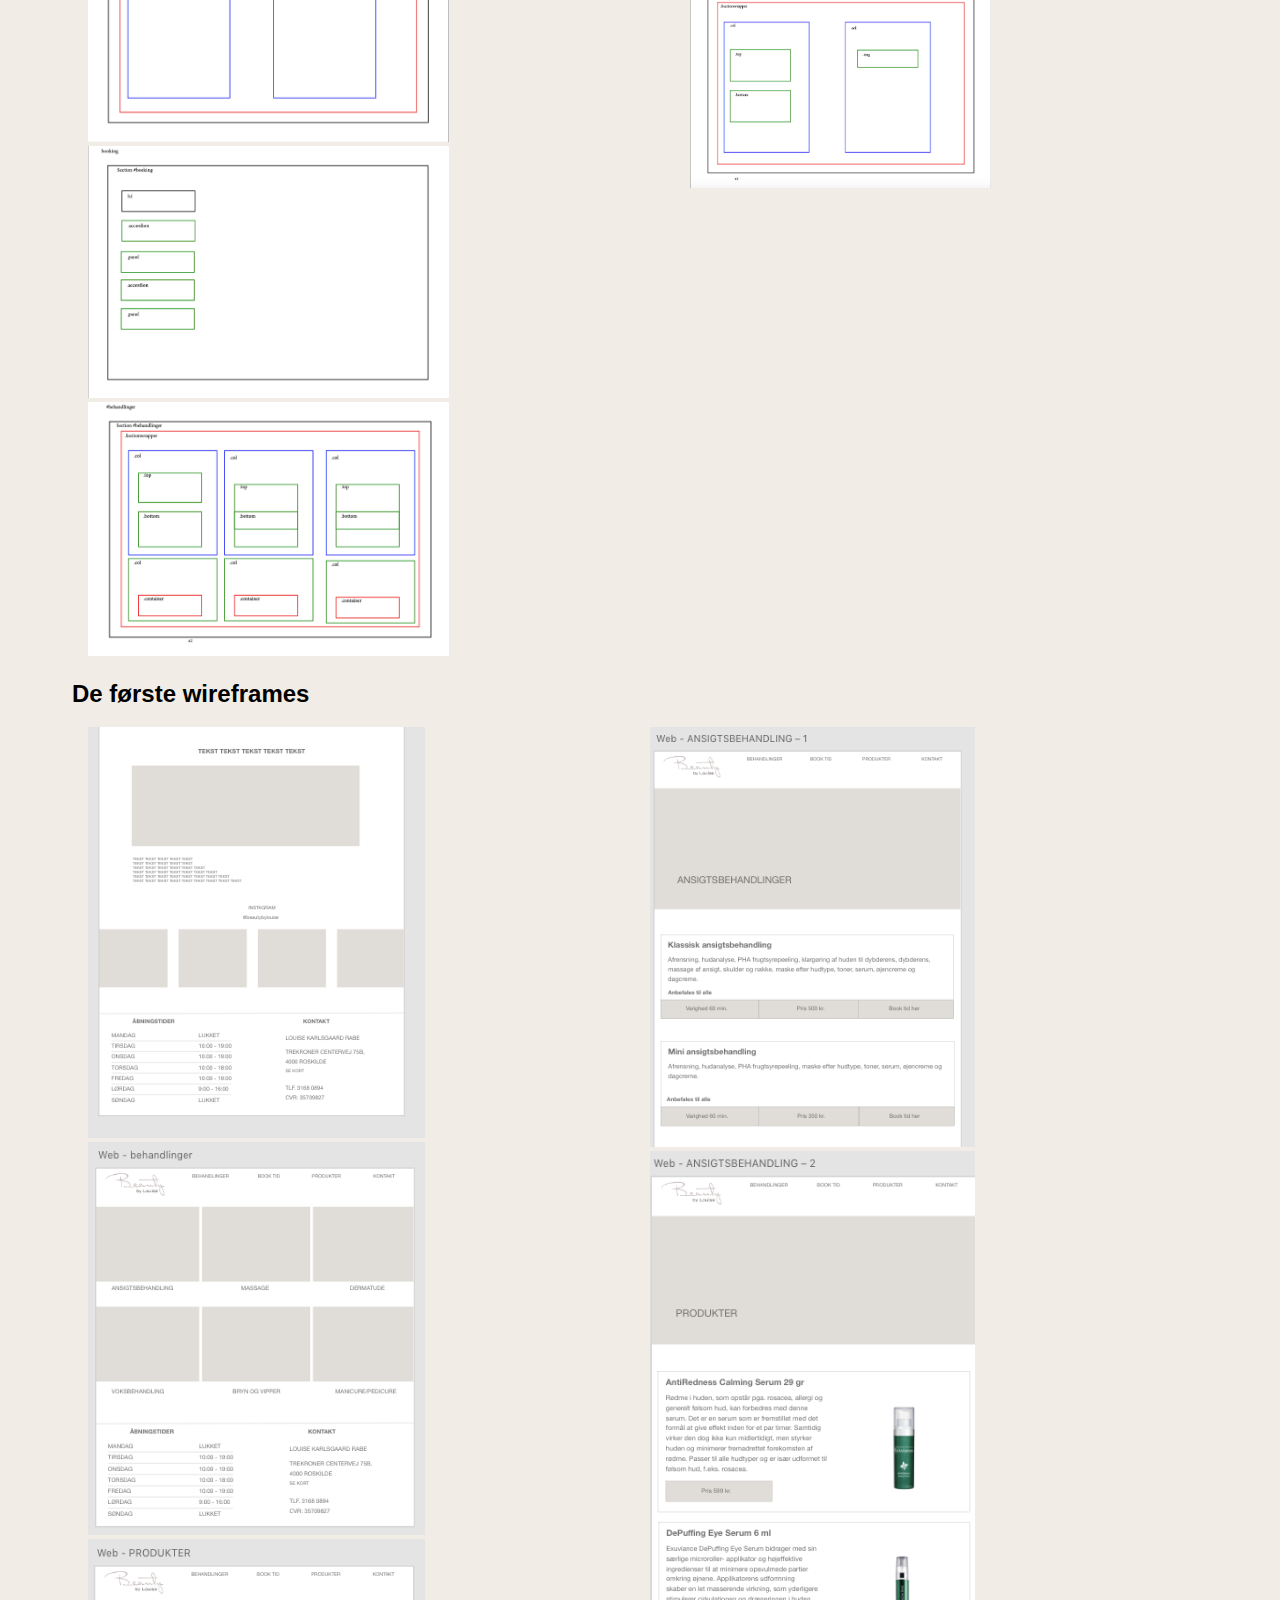
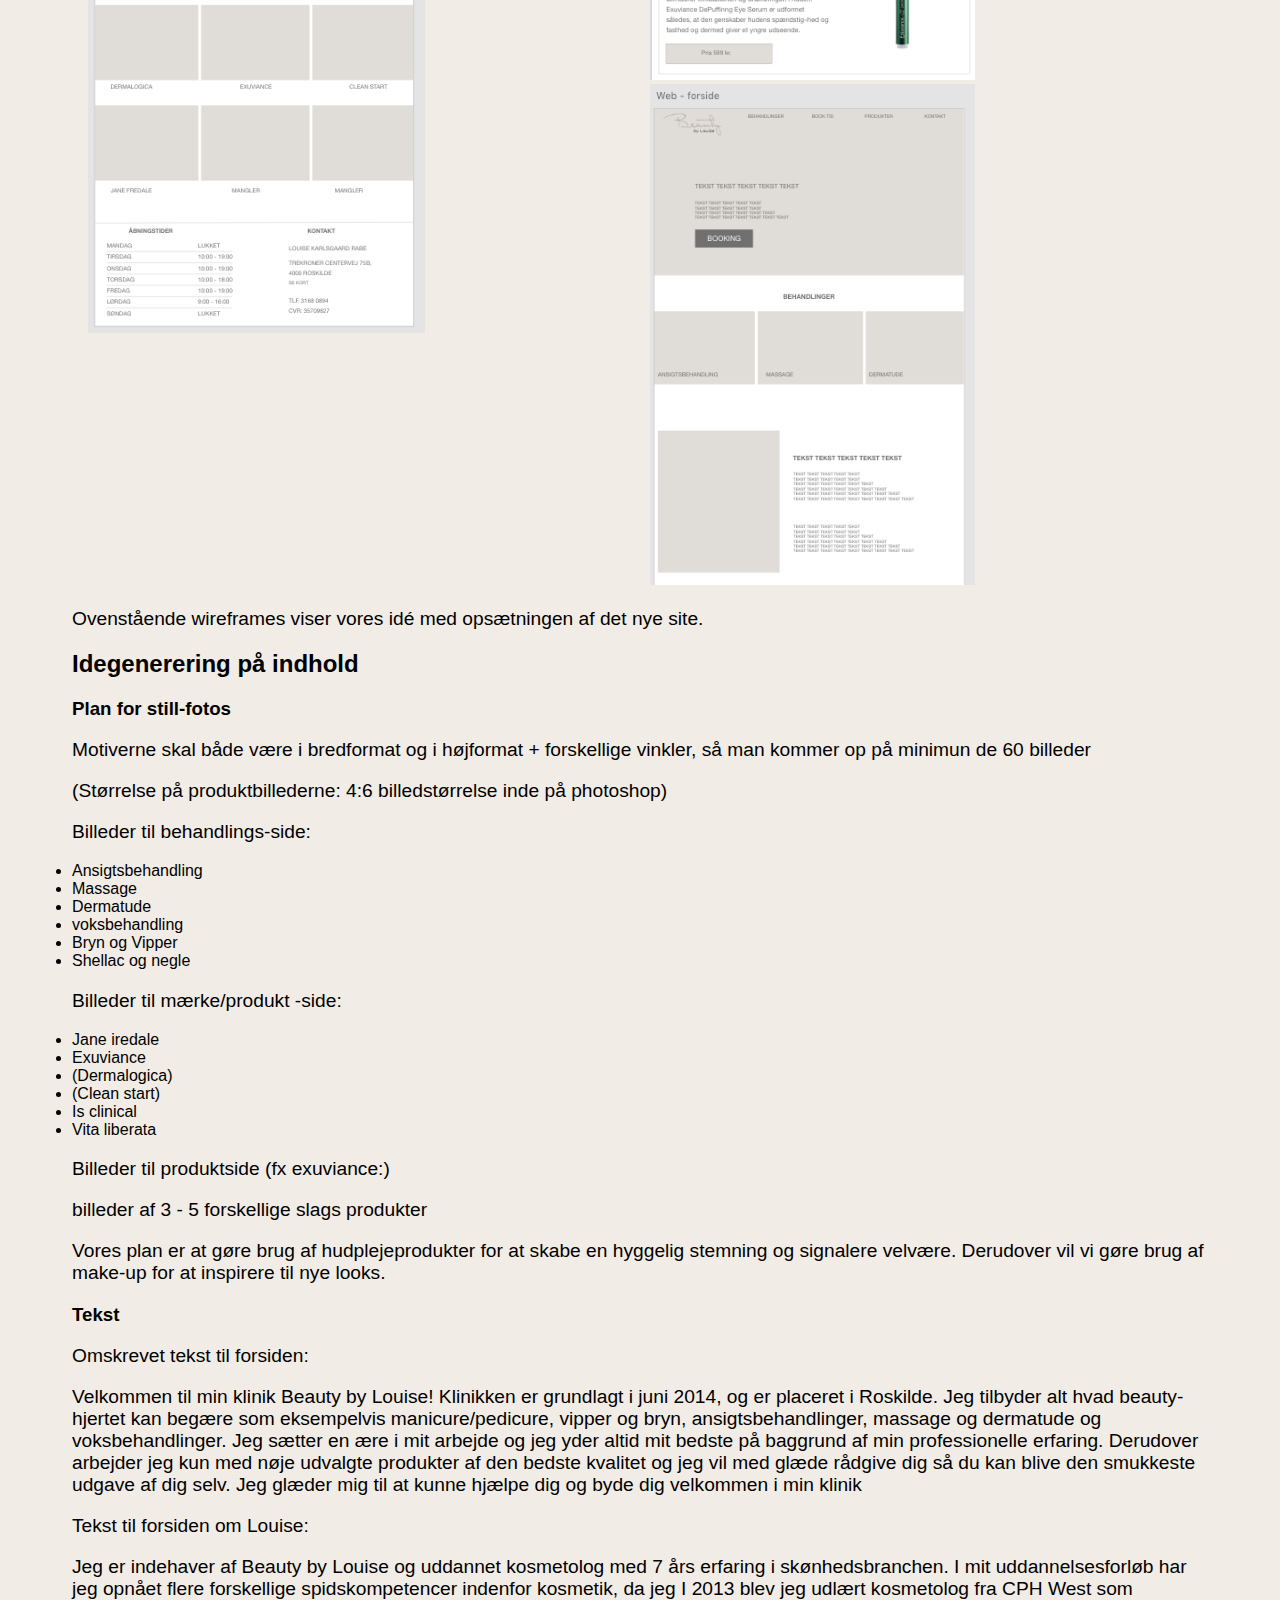
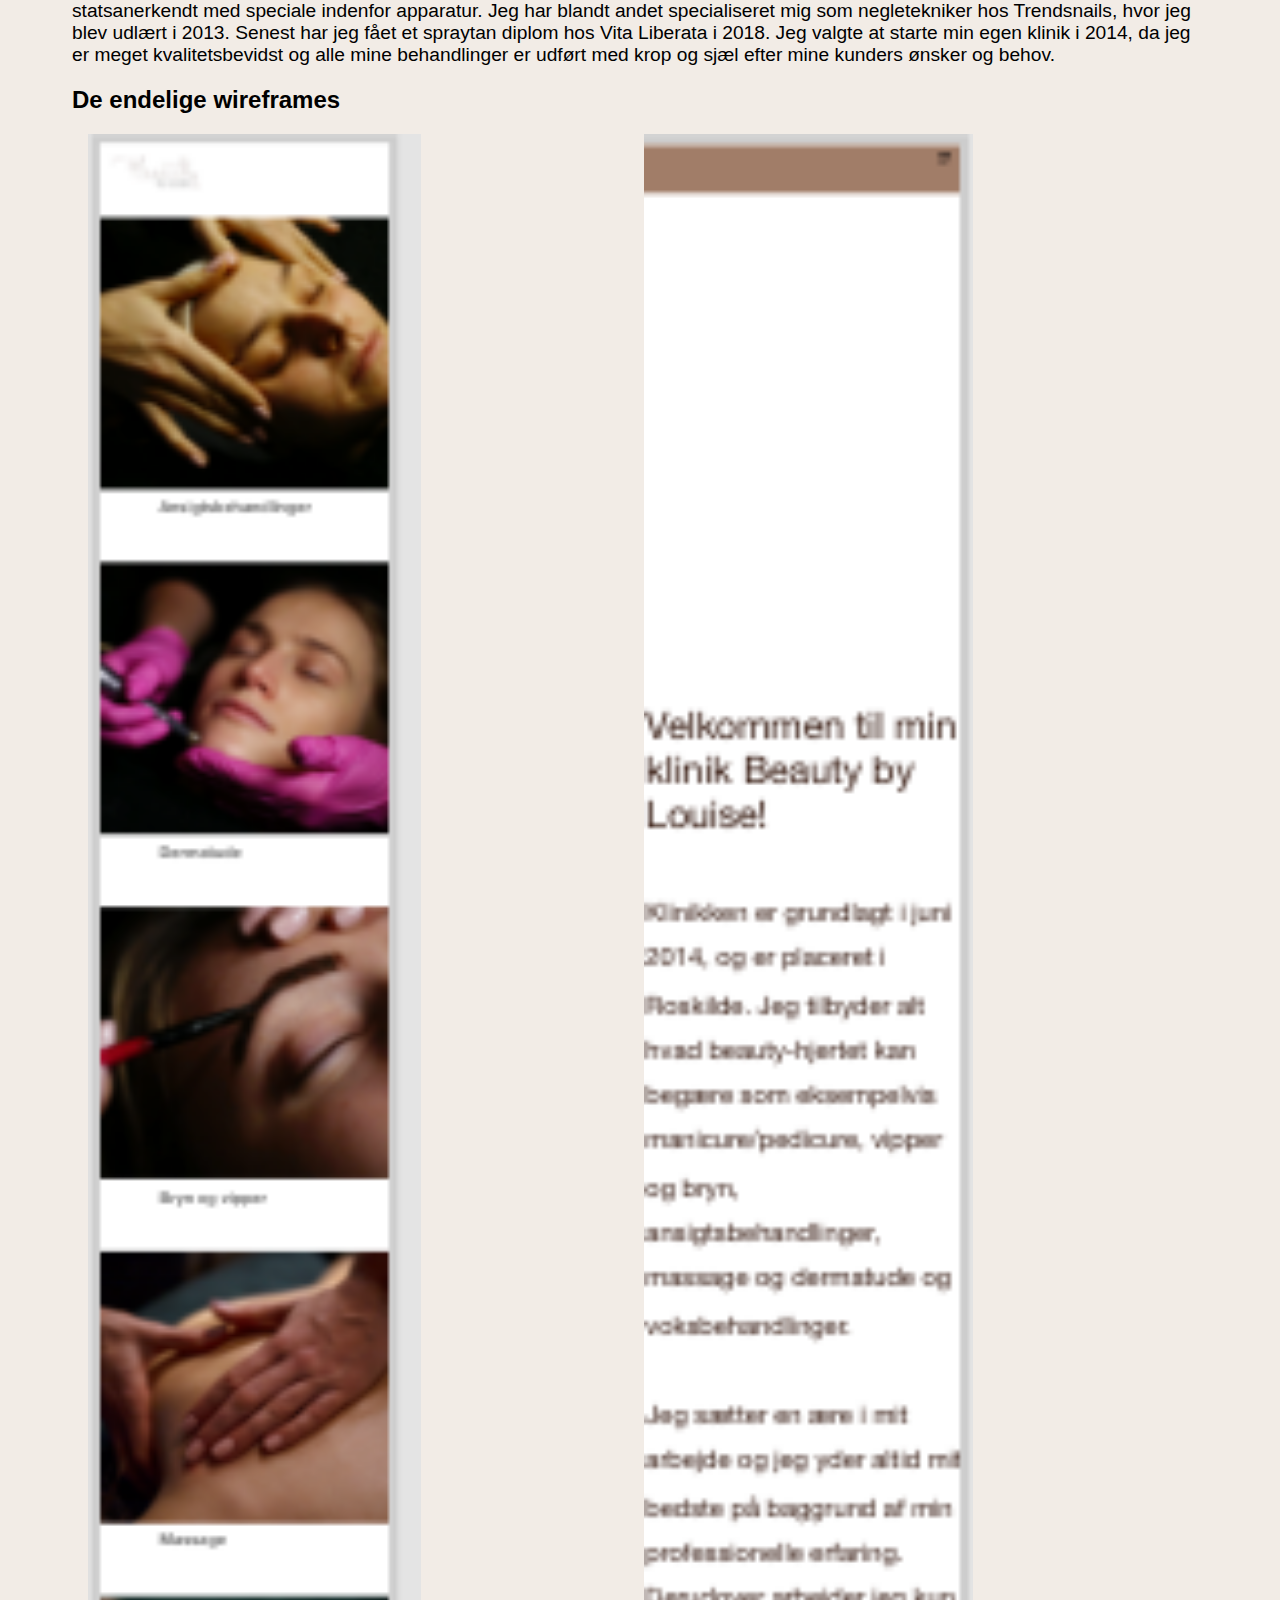
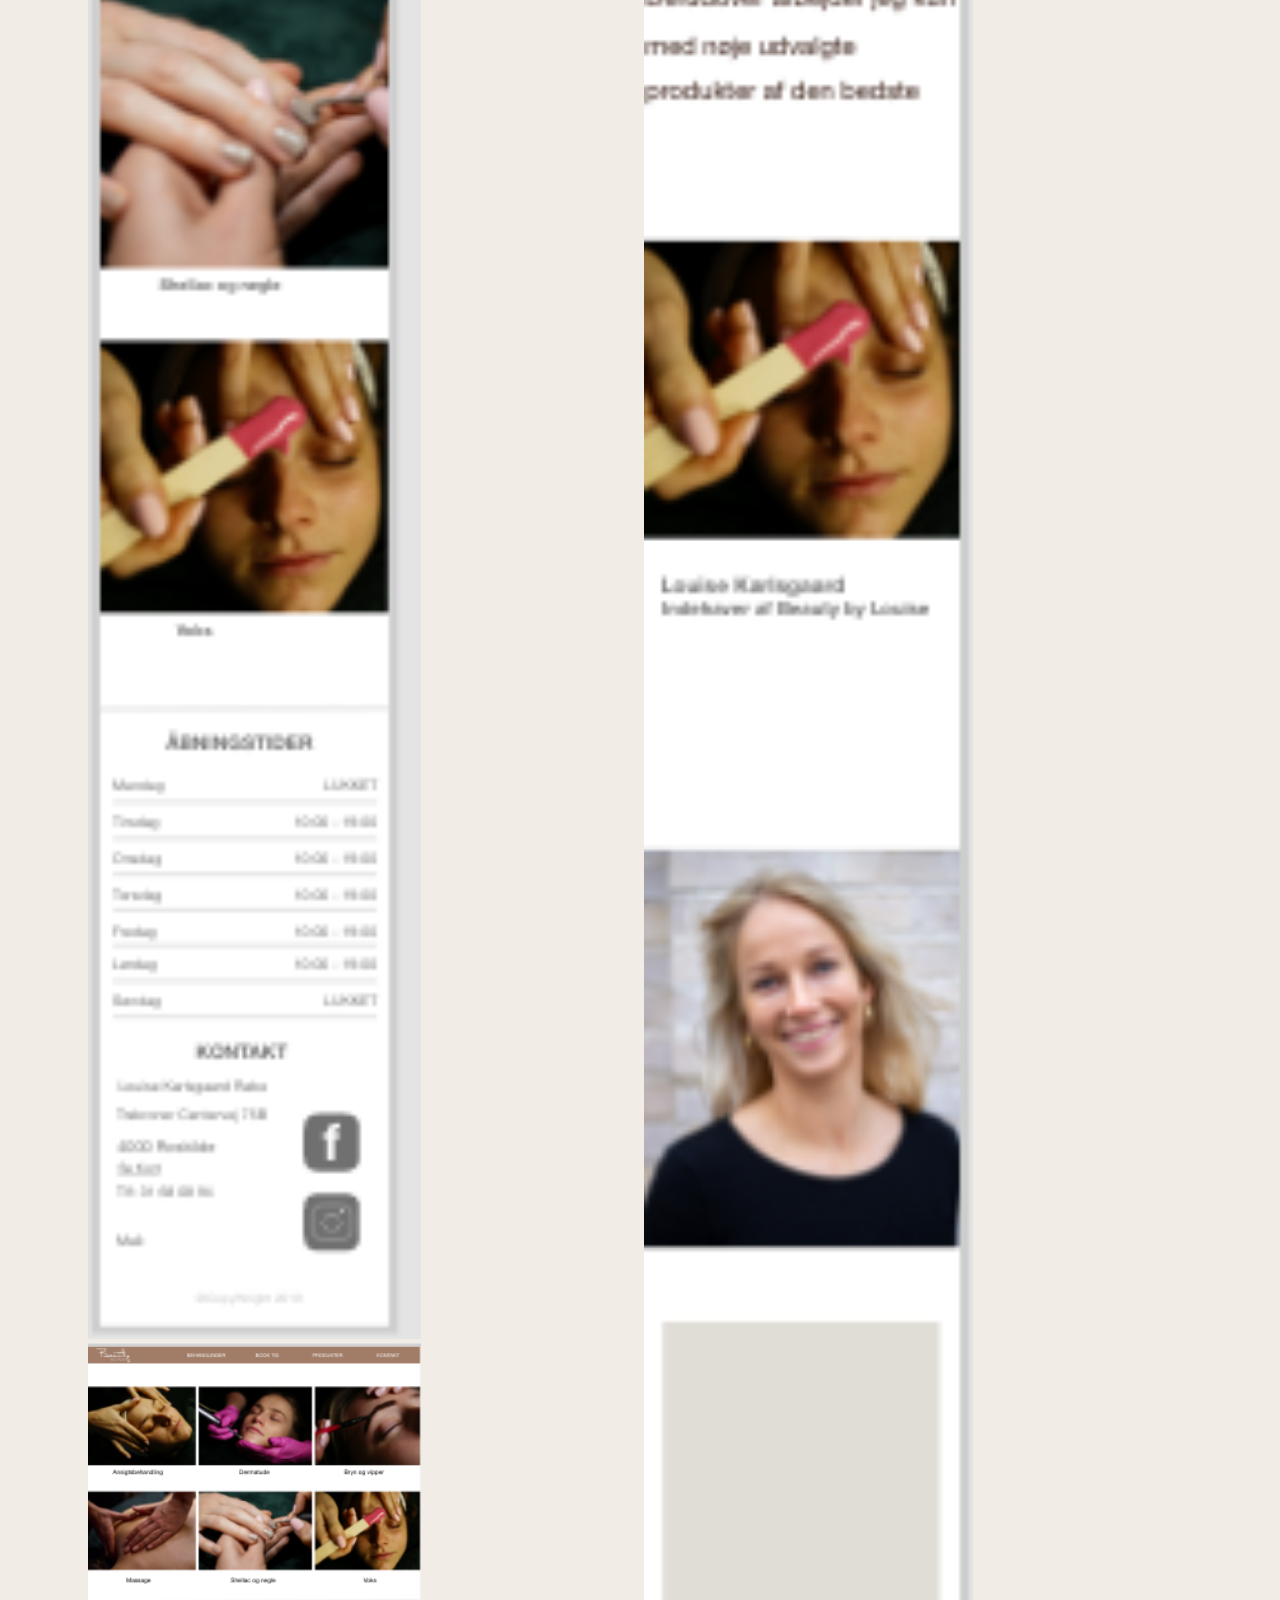
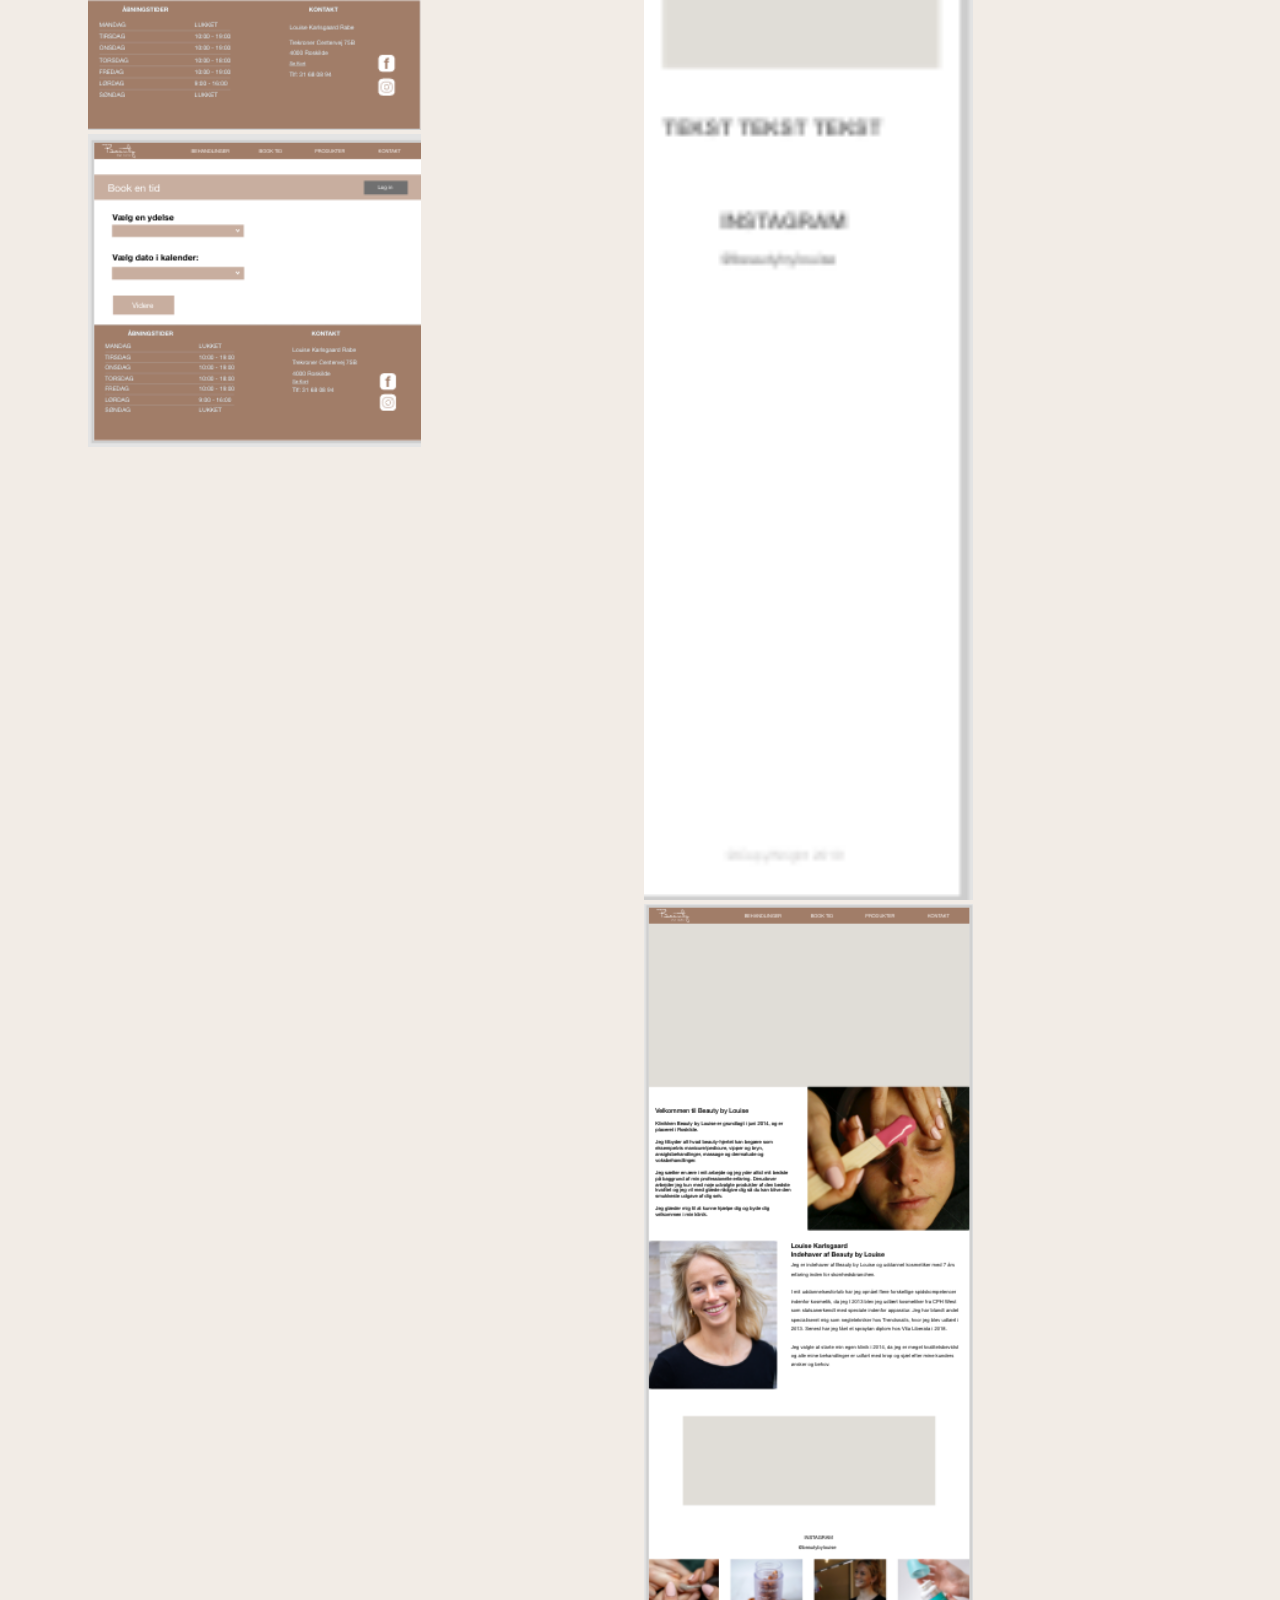
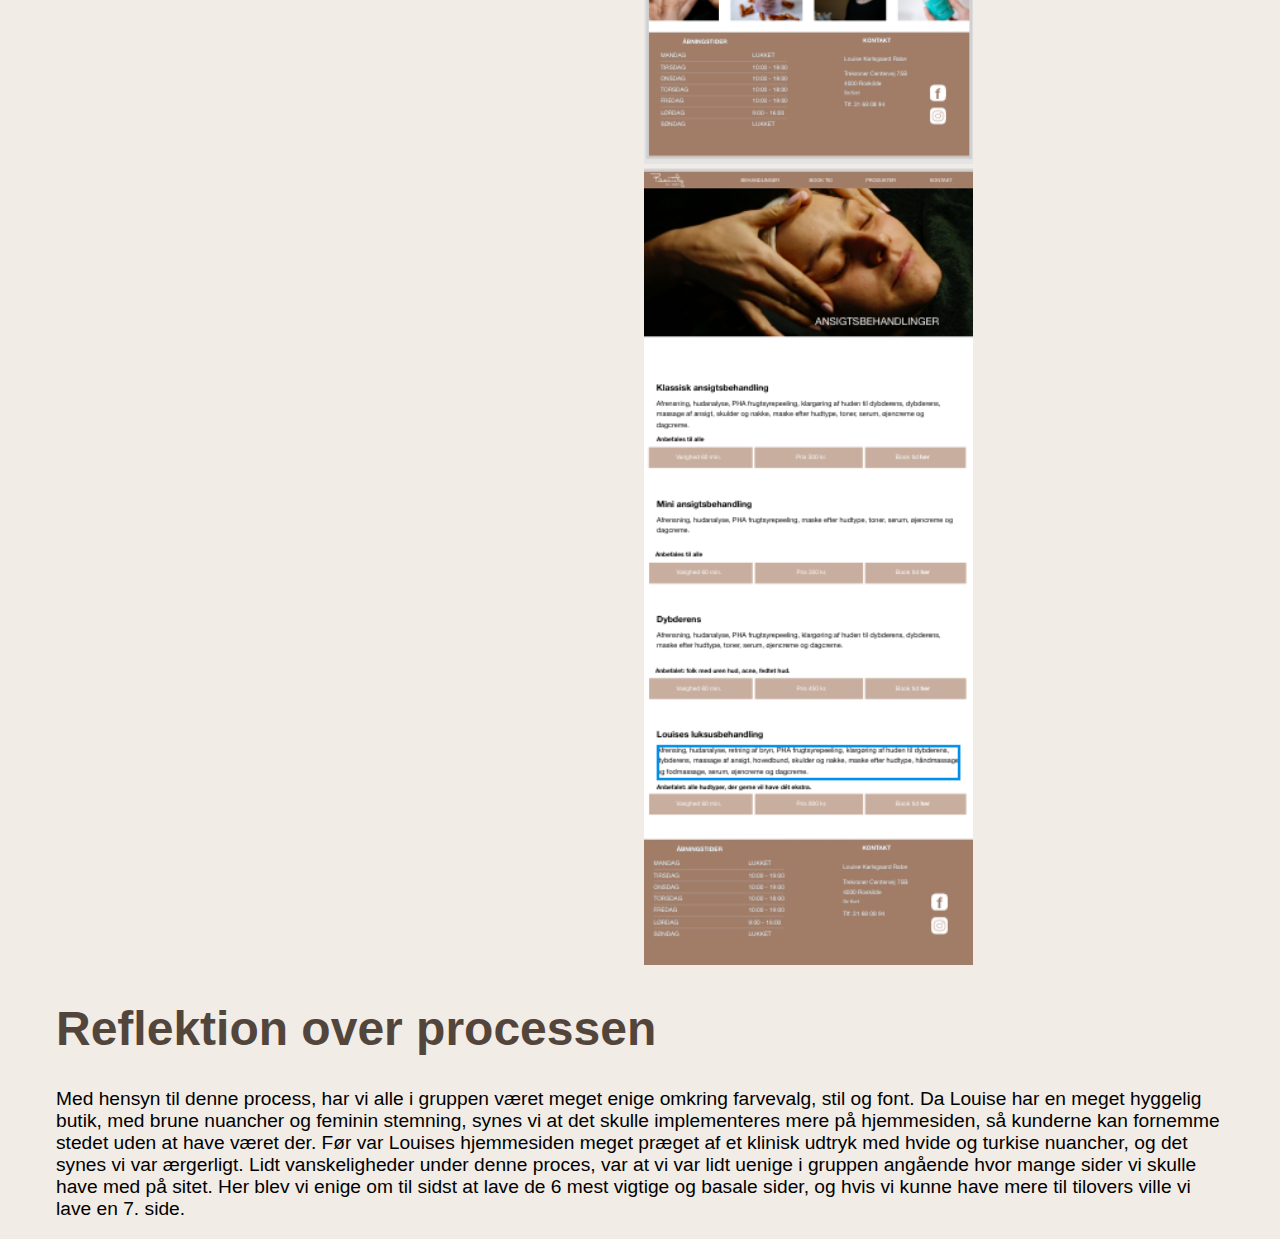
==== commit 5fffc136: "kode og wireframes" ====
--- a/define.html
+++ b/define.html
@@ -117,7 +117,7 @@
 
             </div>
 
-            <h2>Wireframes</h2>
+            <h2>De første wireframes</h2>
             <div class="col1">
                 <div class="top">
                     <img src="define_billeder/wireframe1.png">
@@ -186,6 +186,23 @@
                     </p>
 
 
+                    <h2>De endelige wireframes</h2>
+                    <div class="col1">
+                        <div class="top">
+                            <img src="define_billeder/behandlinger_mob.jpg">
+                            <img src="define_billeder/behandlinger_web.jpg">
+                            <img src="define_billeder/book_web.jpg">
+                        </div>
+                        <div class="bottom">
+                            <img src="define_billeder/forside_mo.jpg">
+                            <img src="define_billeder/forside_web.jpg">
+                            <img src="define_billeder/ansigts_web.jpg">
+
+                        </div>
+
+                    </div>
+
+
         </section>
     </section>
 
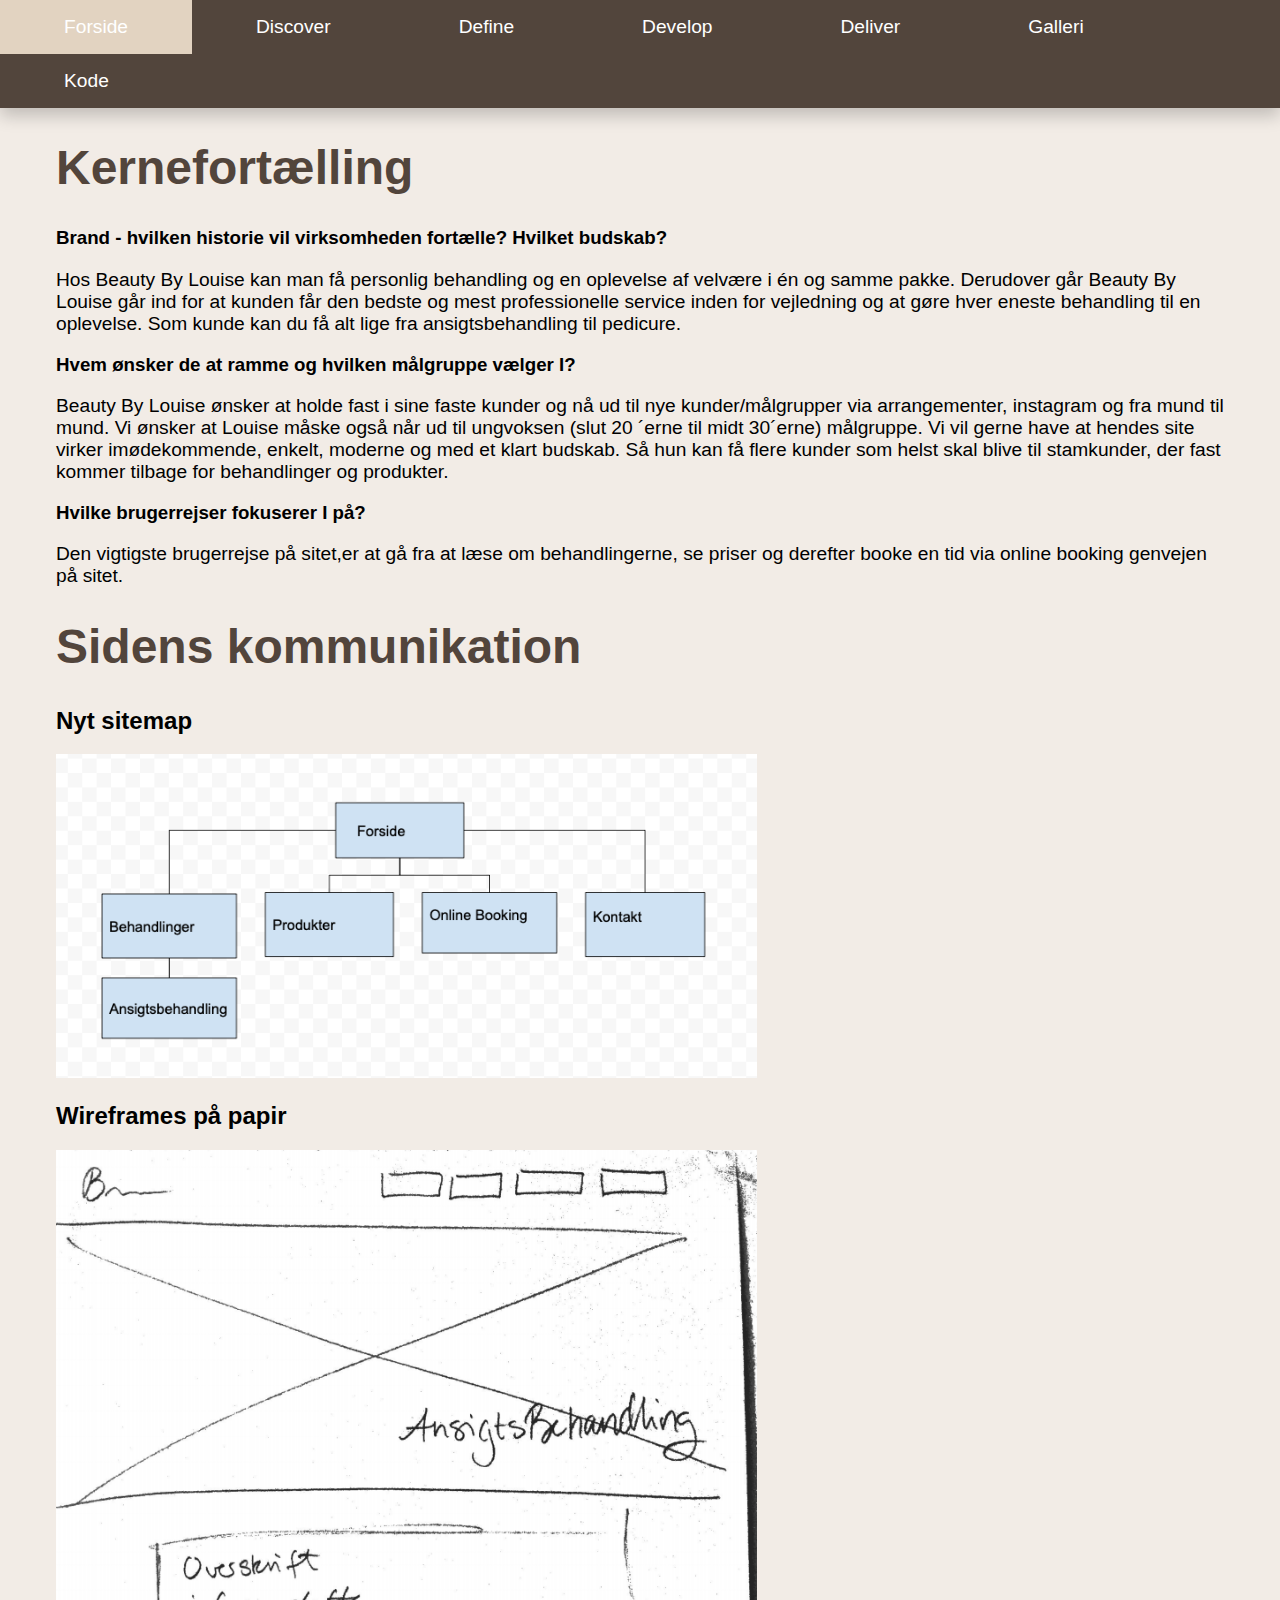
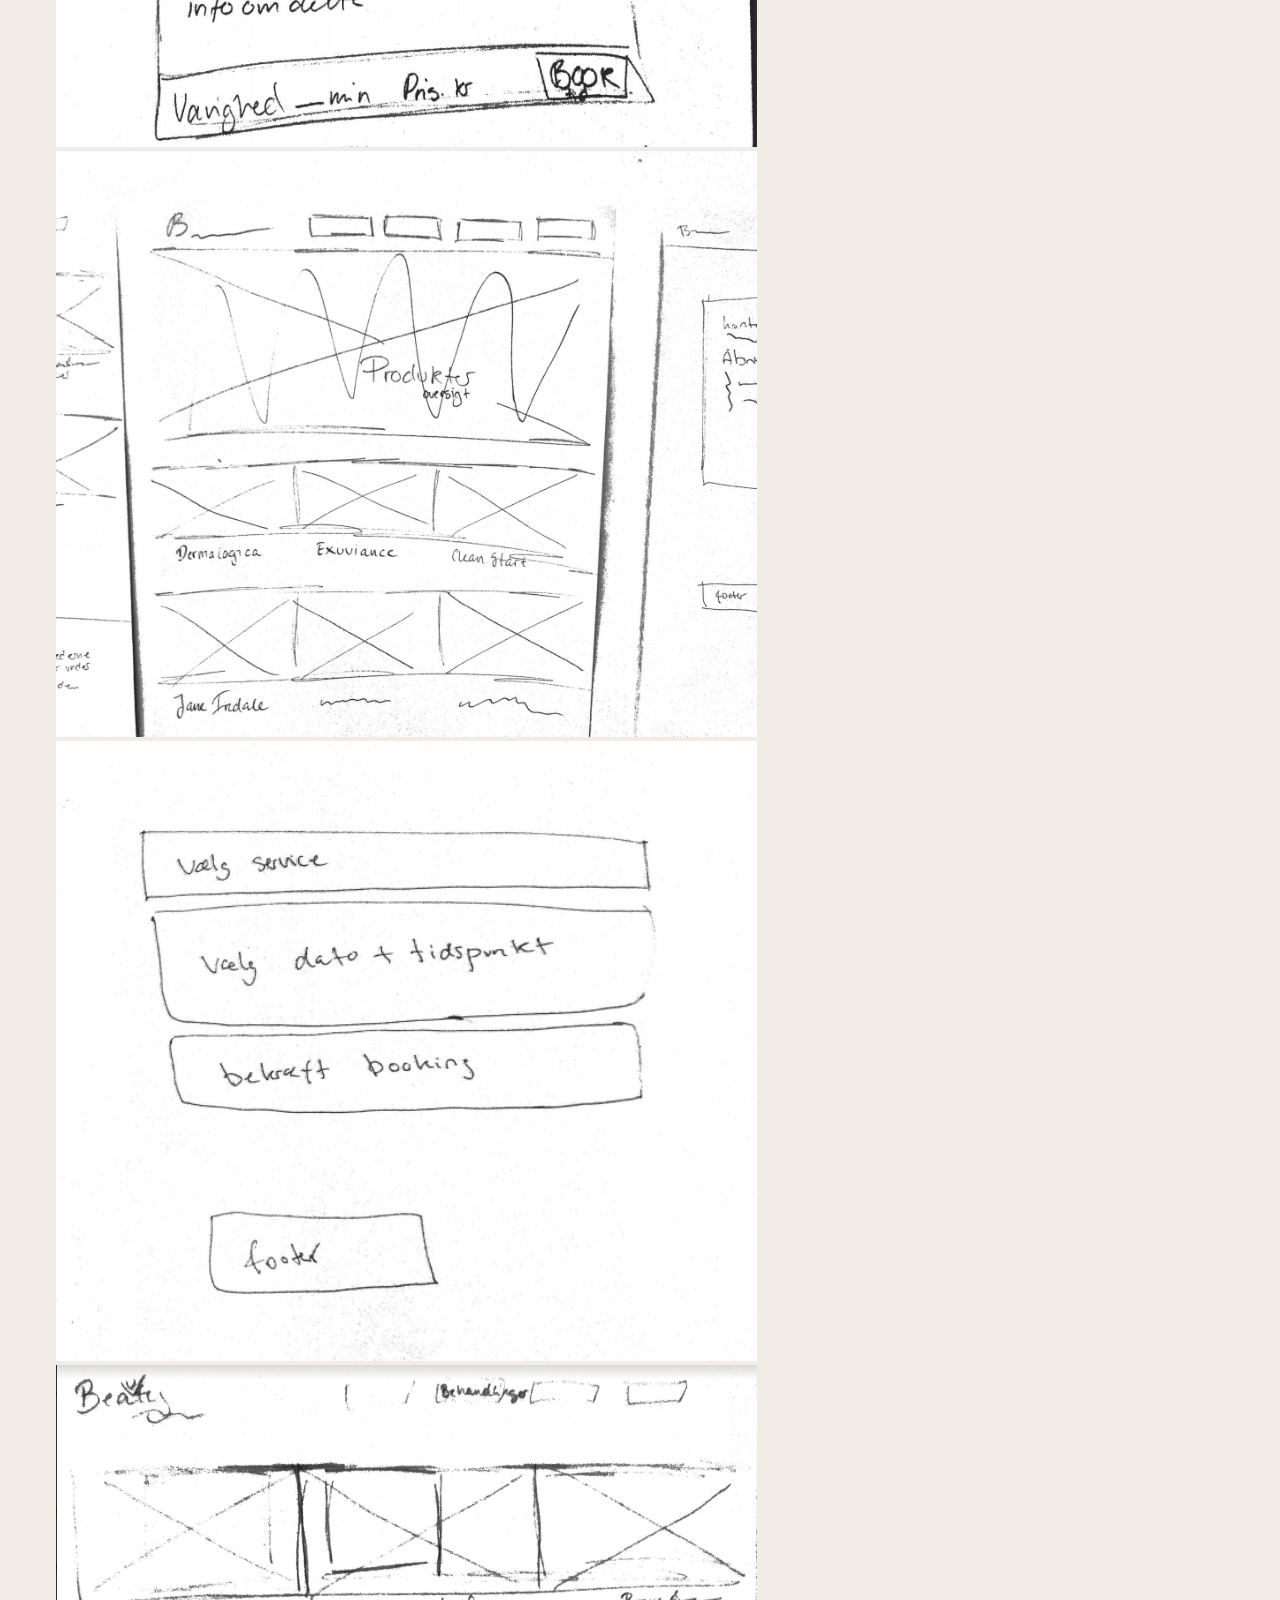
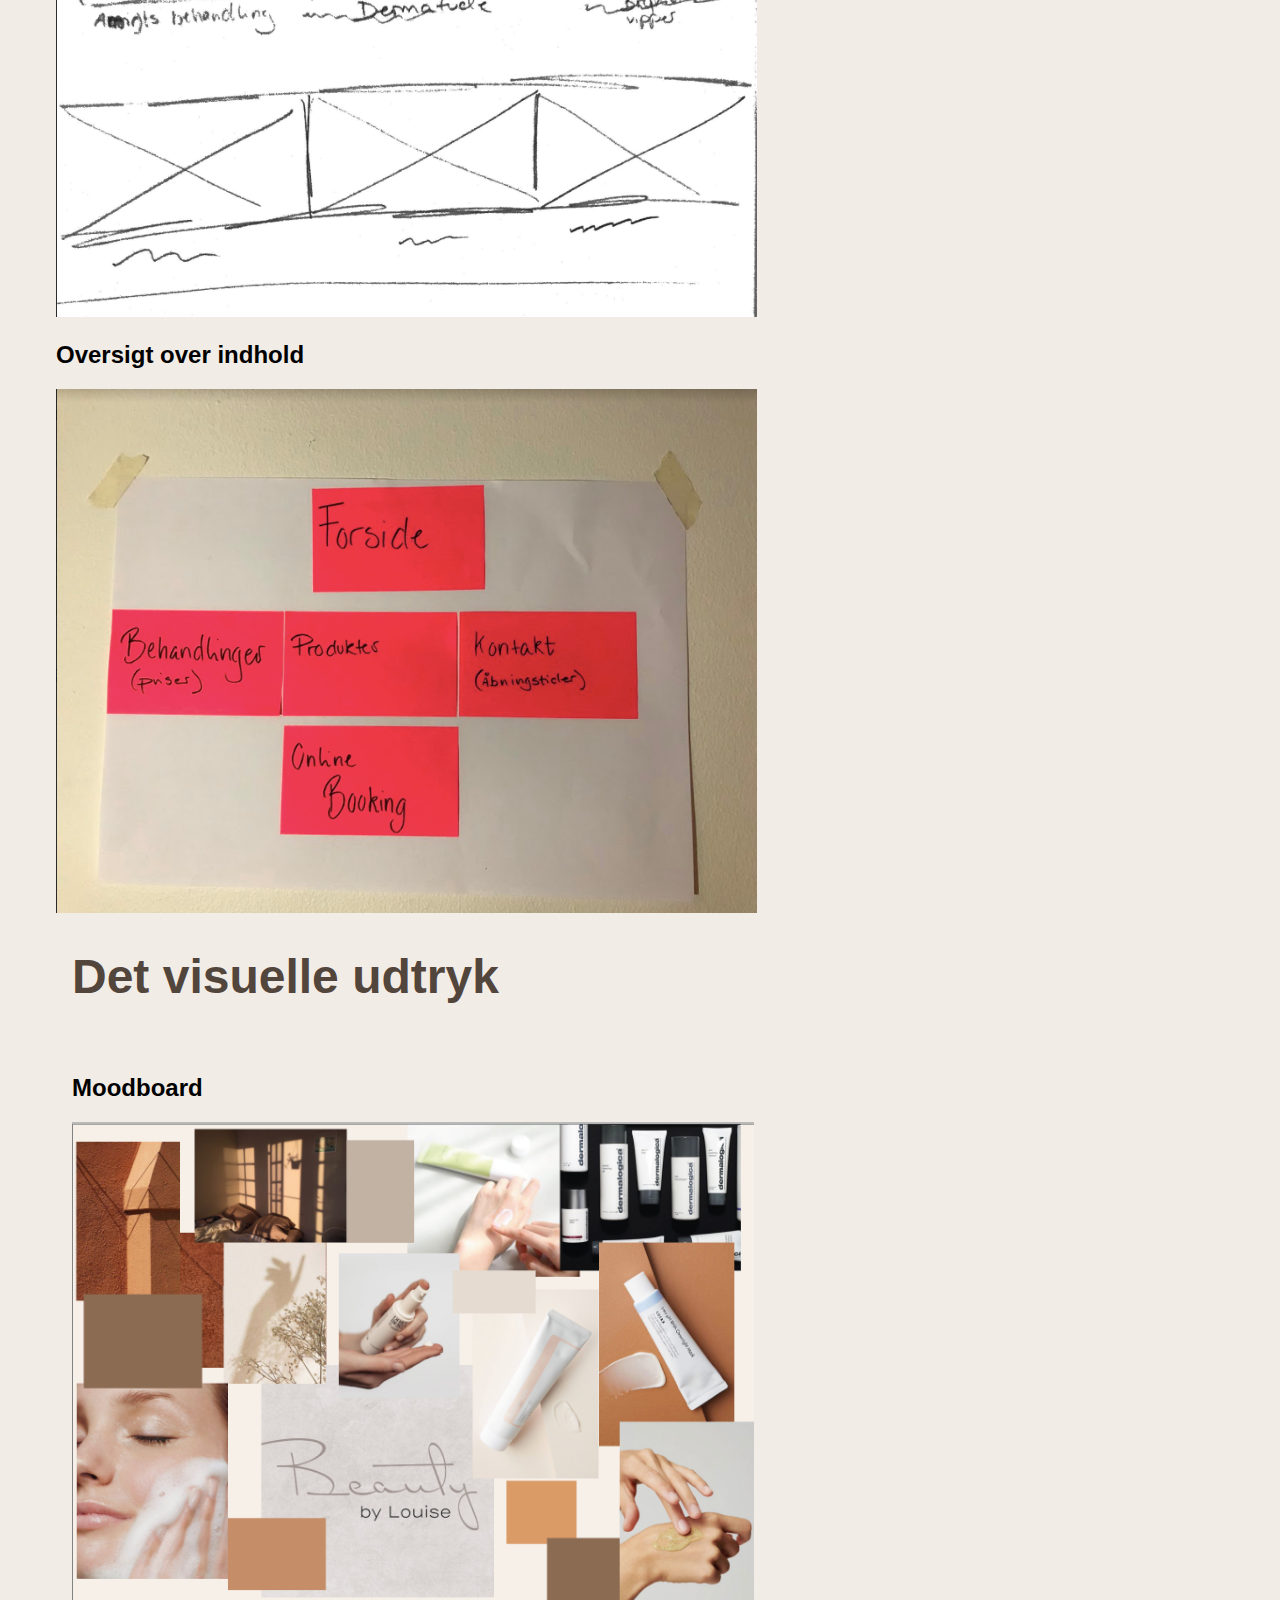
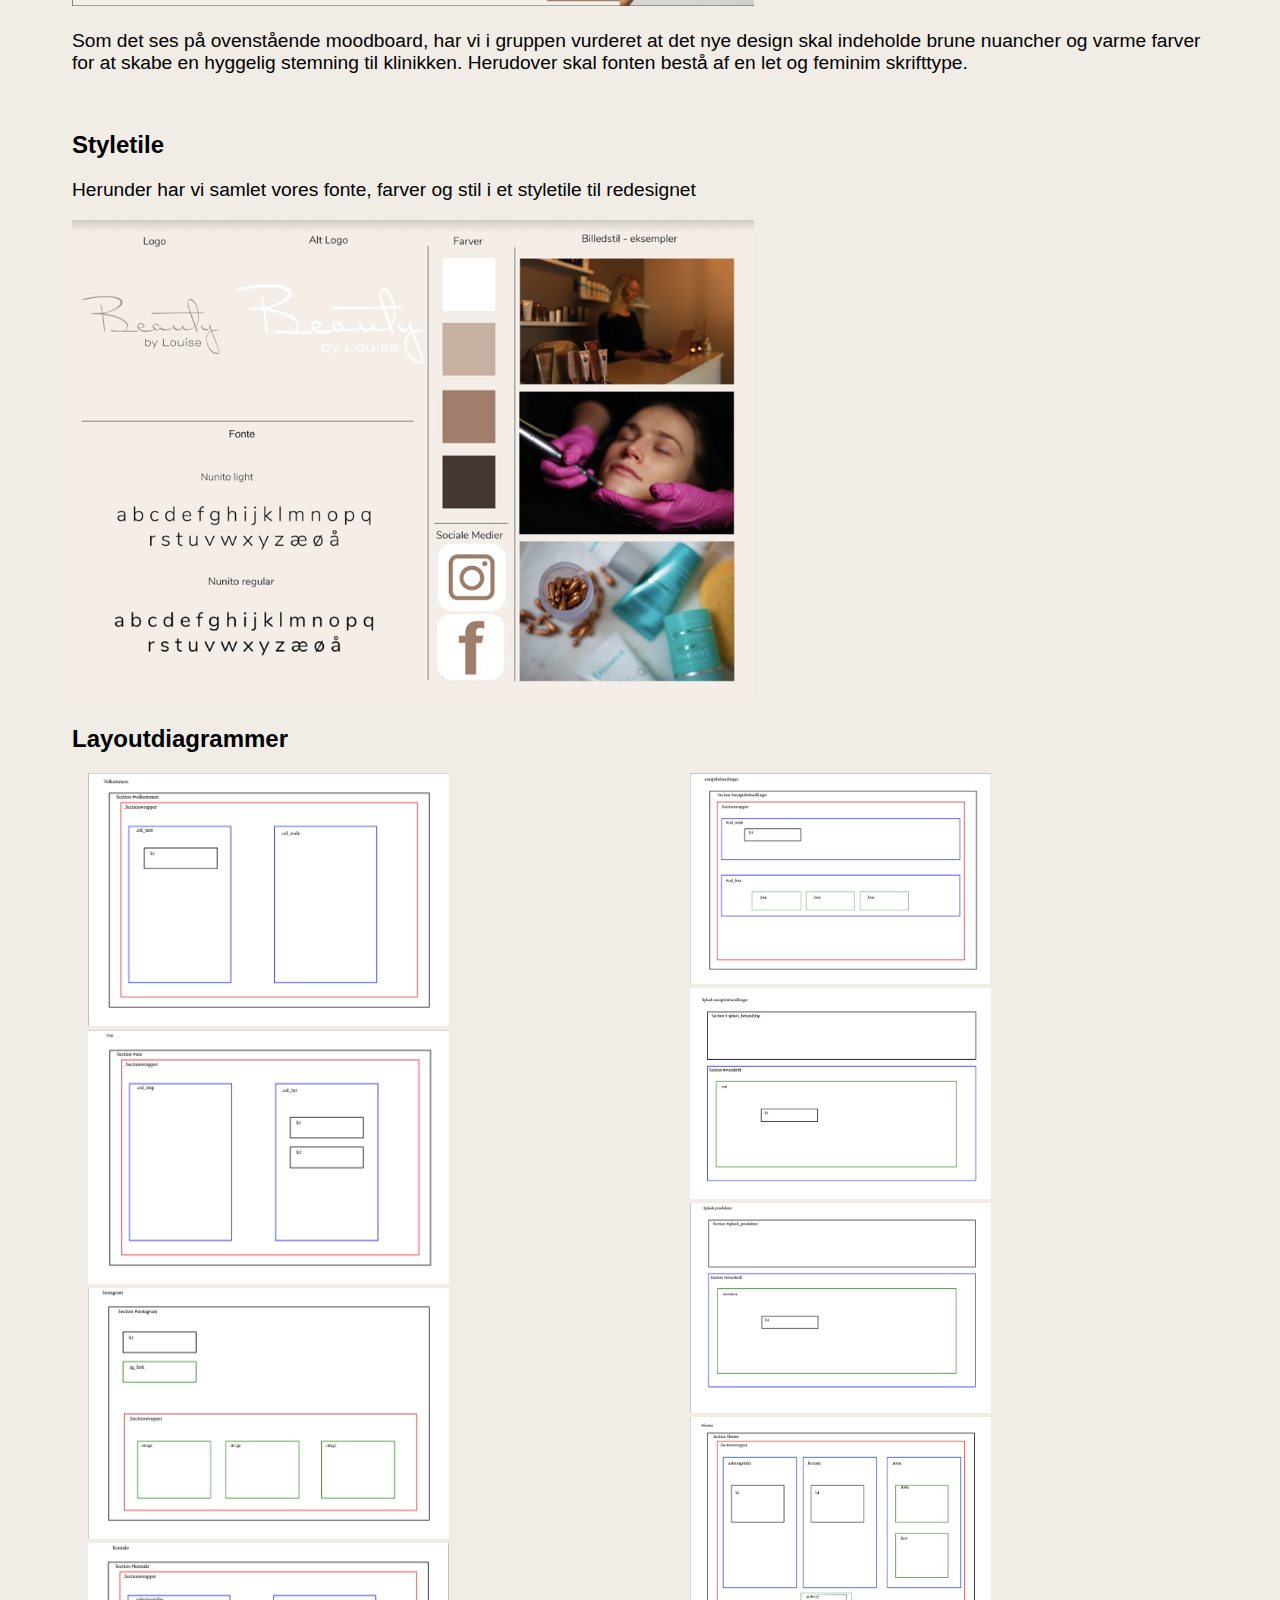
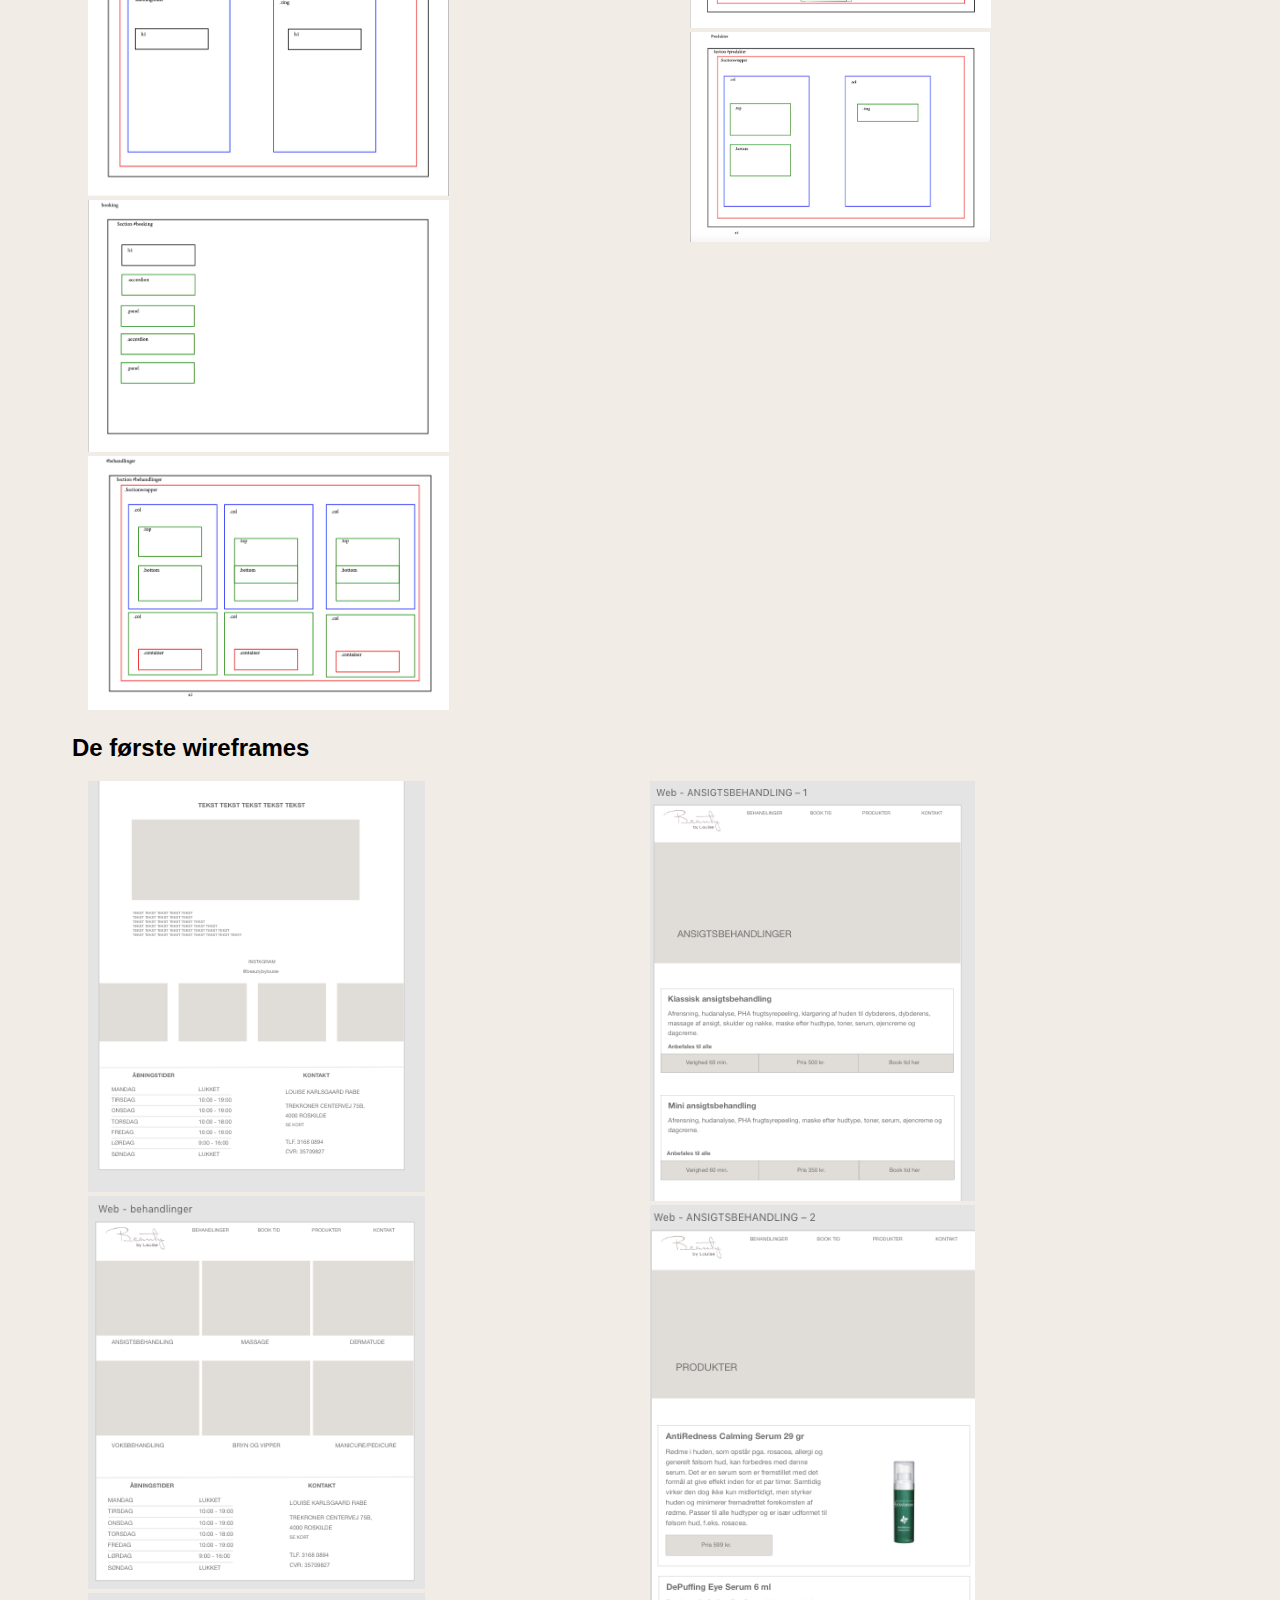
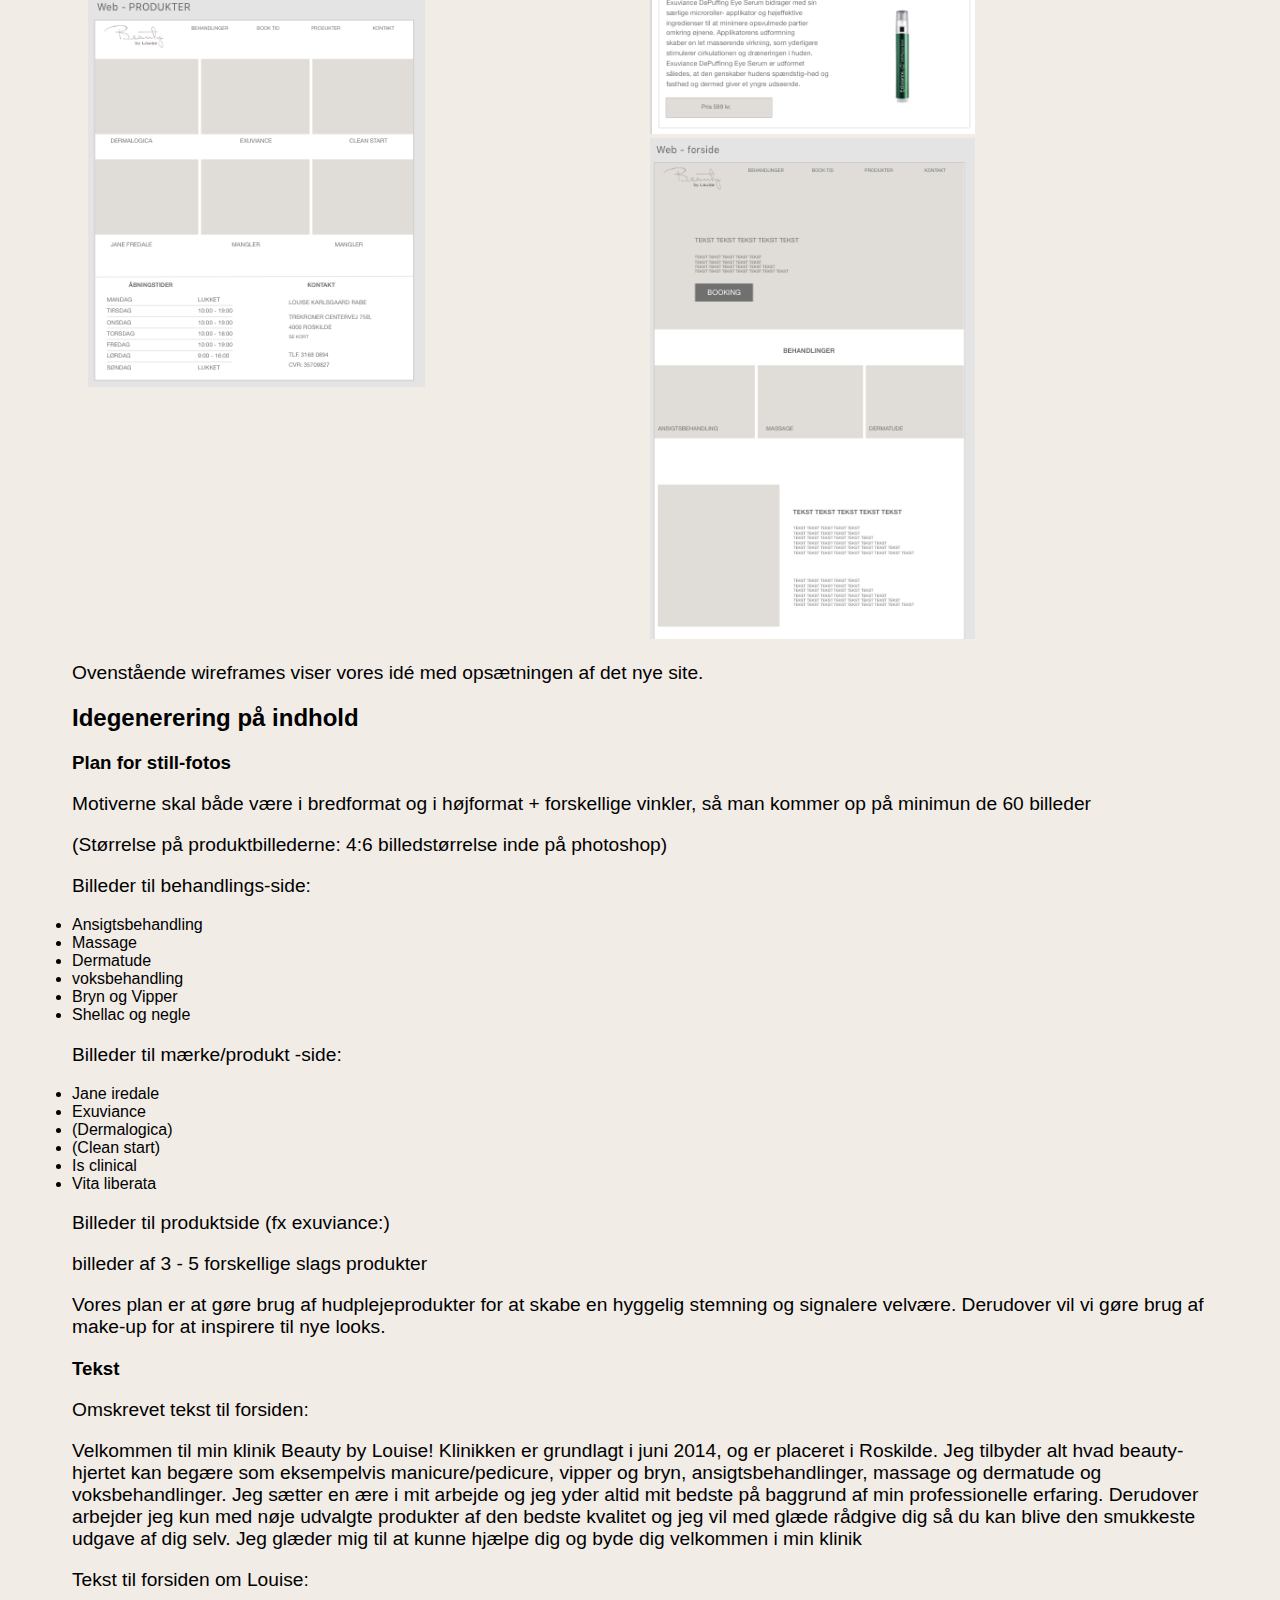
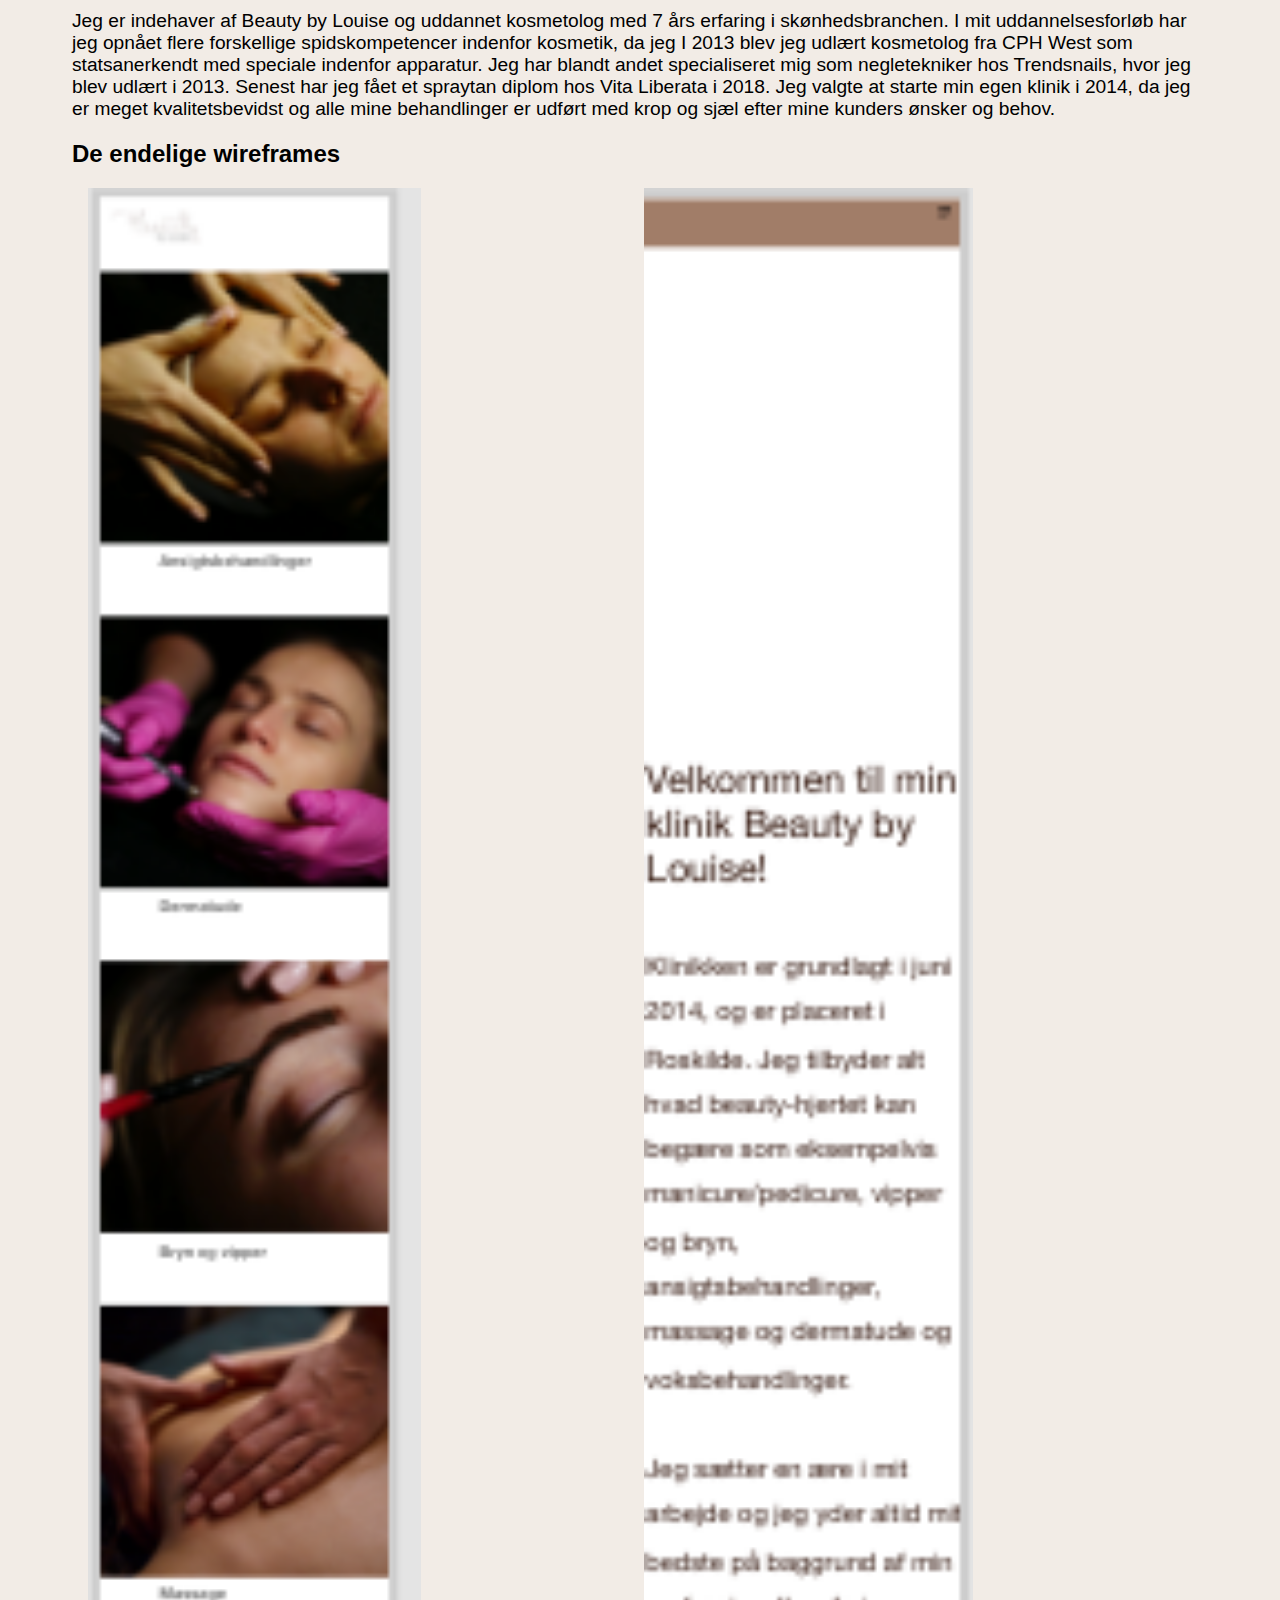
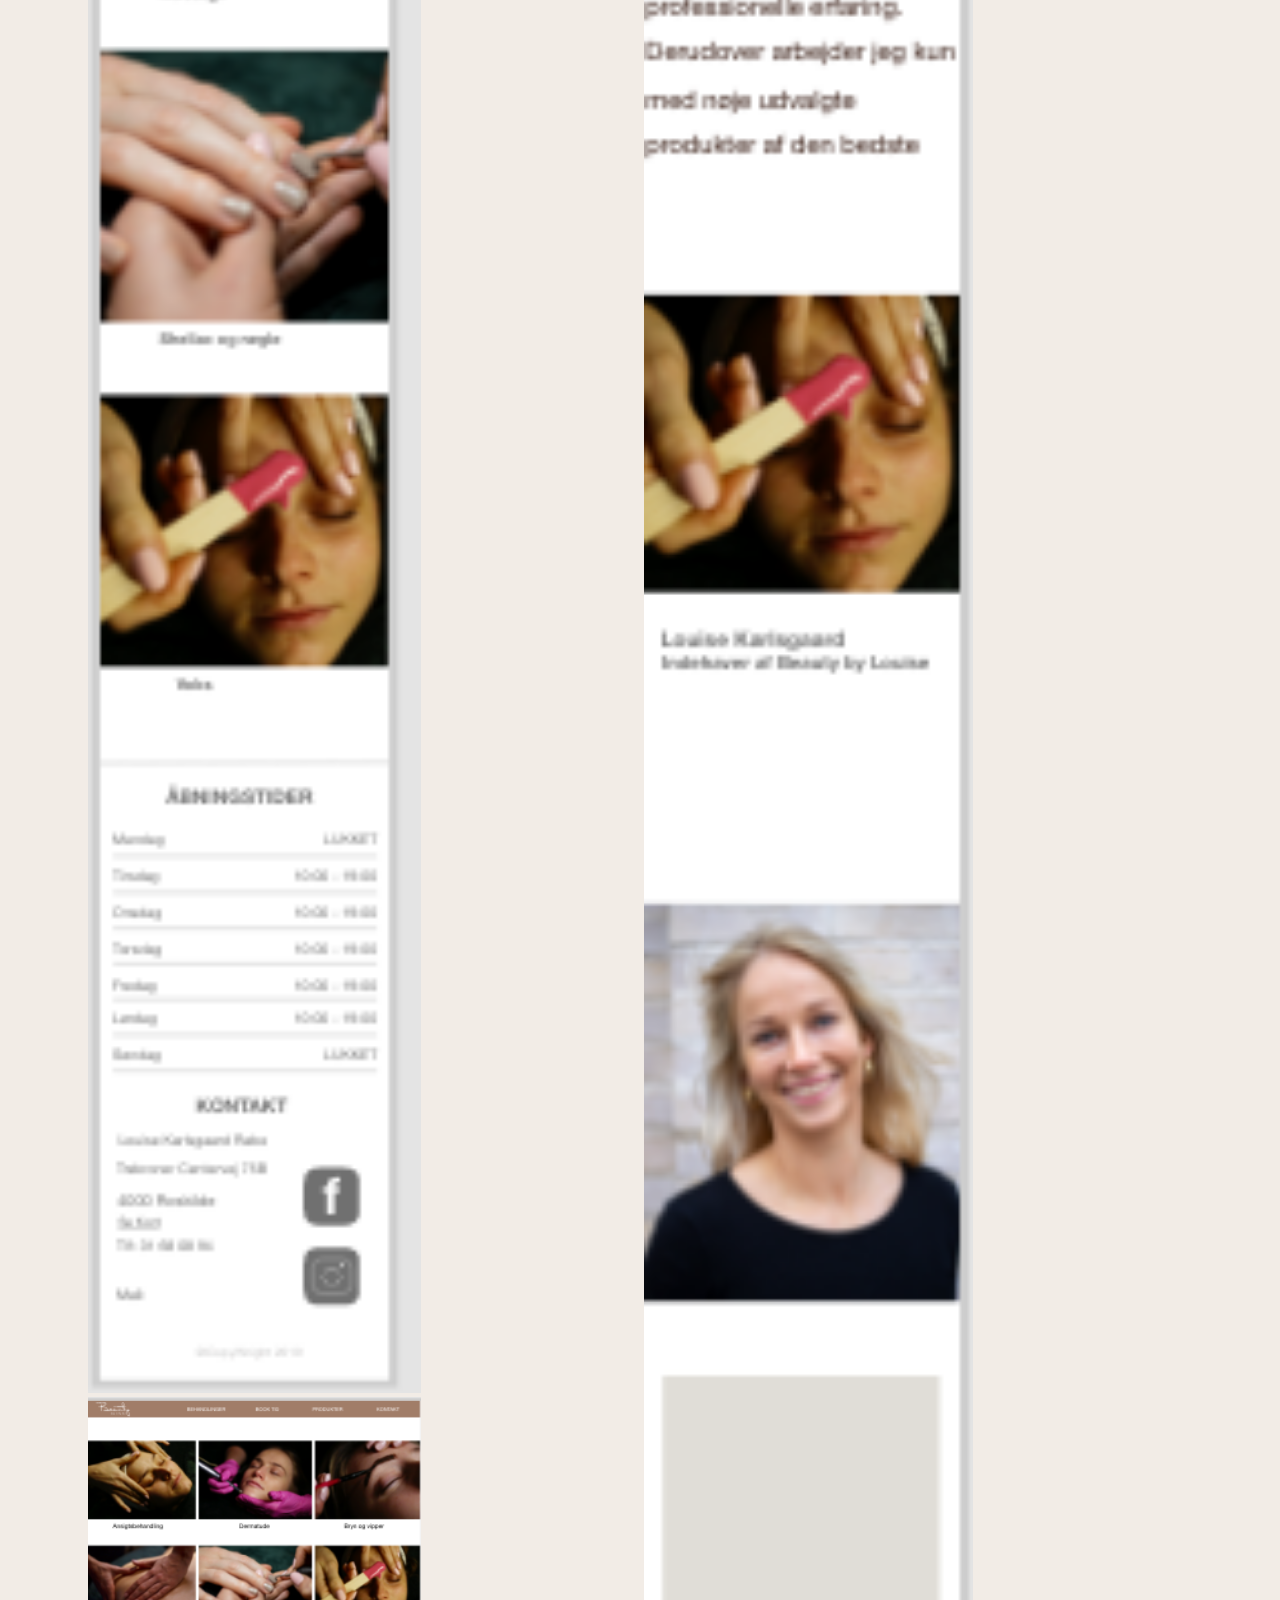
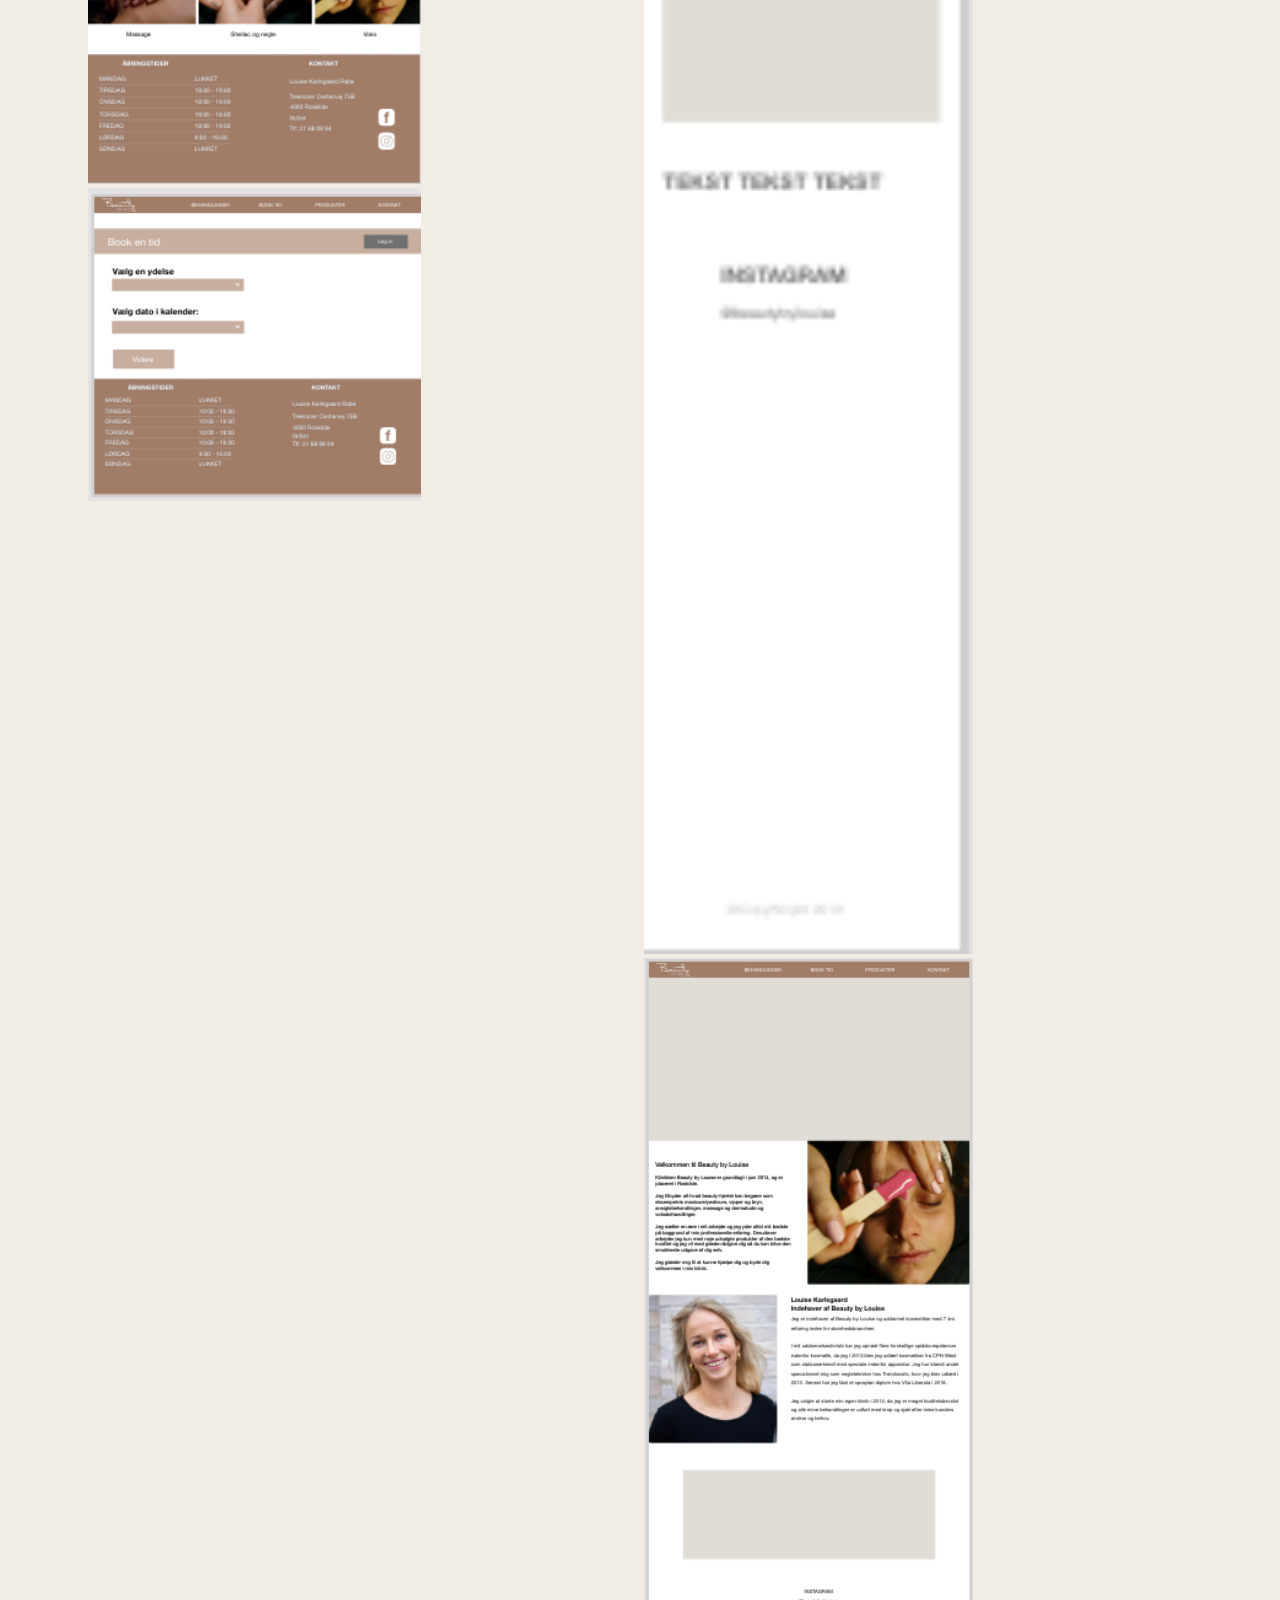
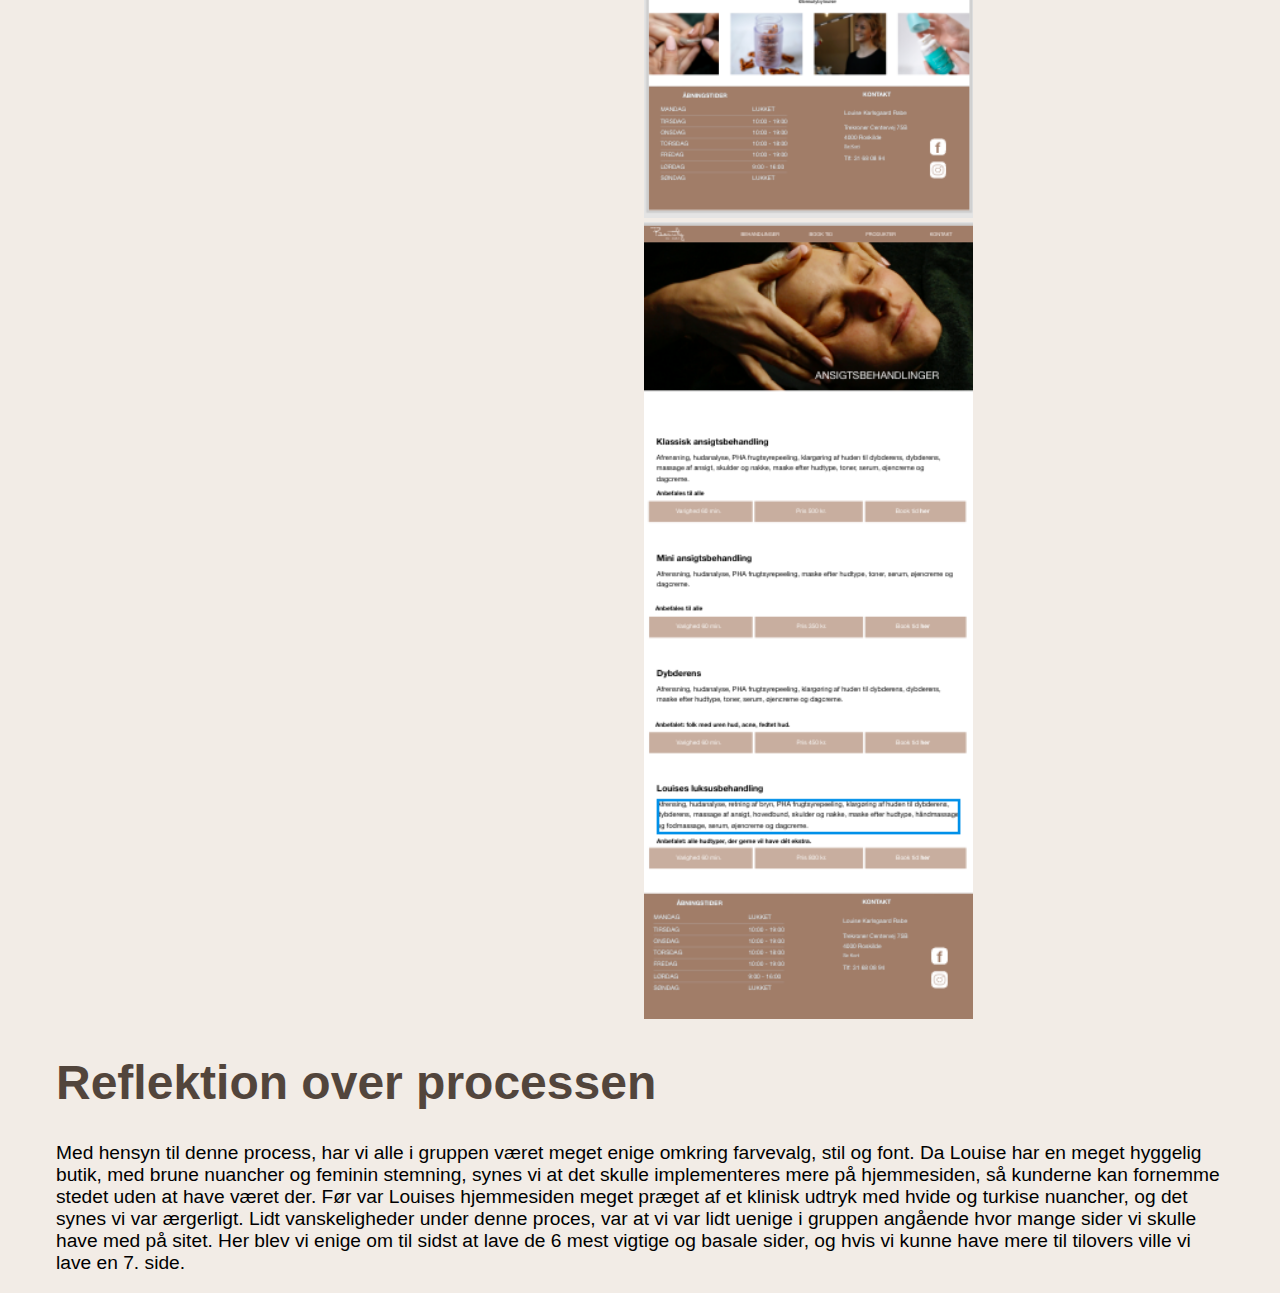
==== commit 42cbe918: "Html opsat i menu" ====
--- a/define.html
+++ b/define.html
@@ -46,6 +46,14 @@
                         <li><a href="#">Før og efter billeder</a></li>
                         <li><a href="#">Still-fotos</a></li>
                         <li><a href="#">Masonry gallery</a></li>
+                    </ul>
+                </li>
+
+                <li><a href="kode.html">Kode</a>
+                    <ul class="dropdown">
+                        <li><a href="#accordion">Beskrivelse af accordion kode </a></li>
+                        <li><a href="#snap_scroll">Beskrivelse af snap scroll kode</a></li>
+
                     </ul>
                 </li>
             </ul>
--- a/style.css
+++ b/style.css
@@ -469,6 +469,11 @@
     max-width: 100%;
 }
 
+#kode_billeder img {
+    width: 80%;
+
+}
+
 @media only screen and (max-width: 320px) {
     .masonry {
         -moz-column-count: 1;
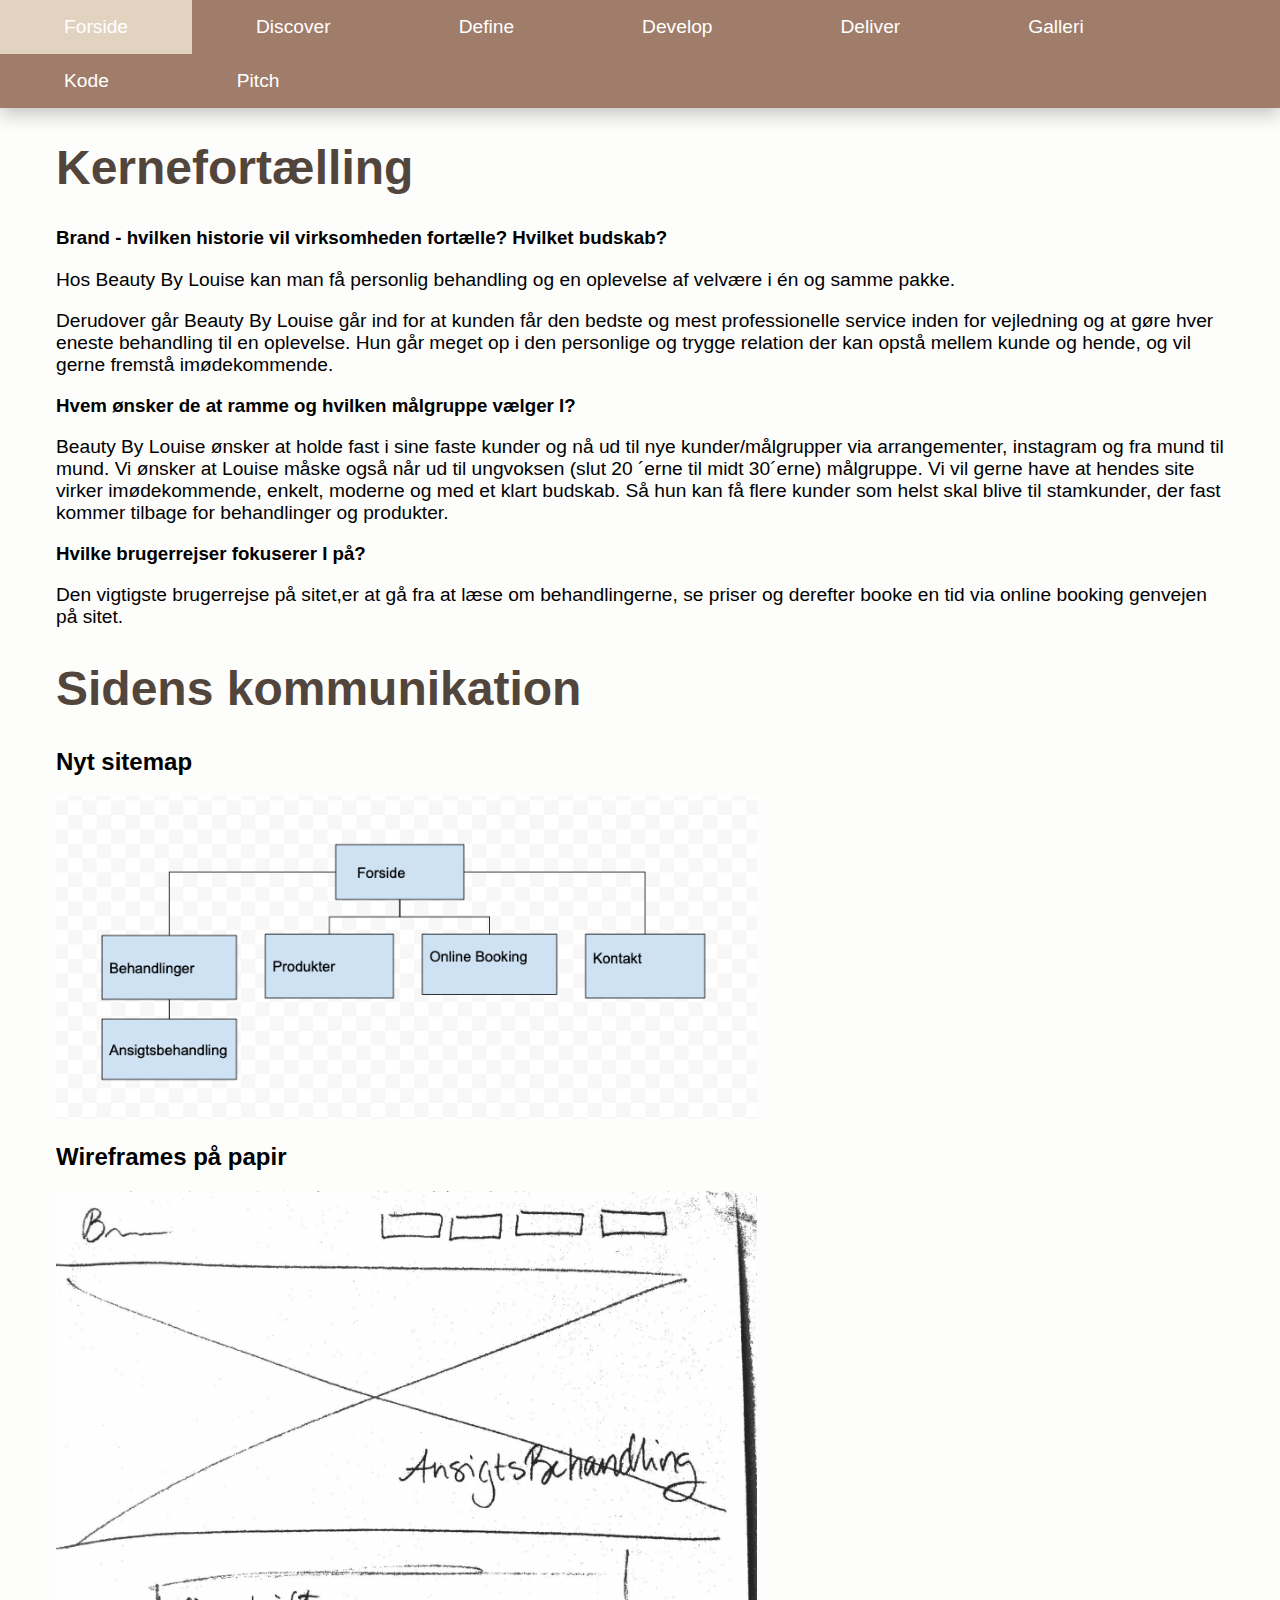
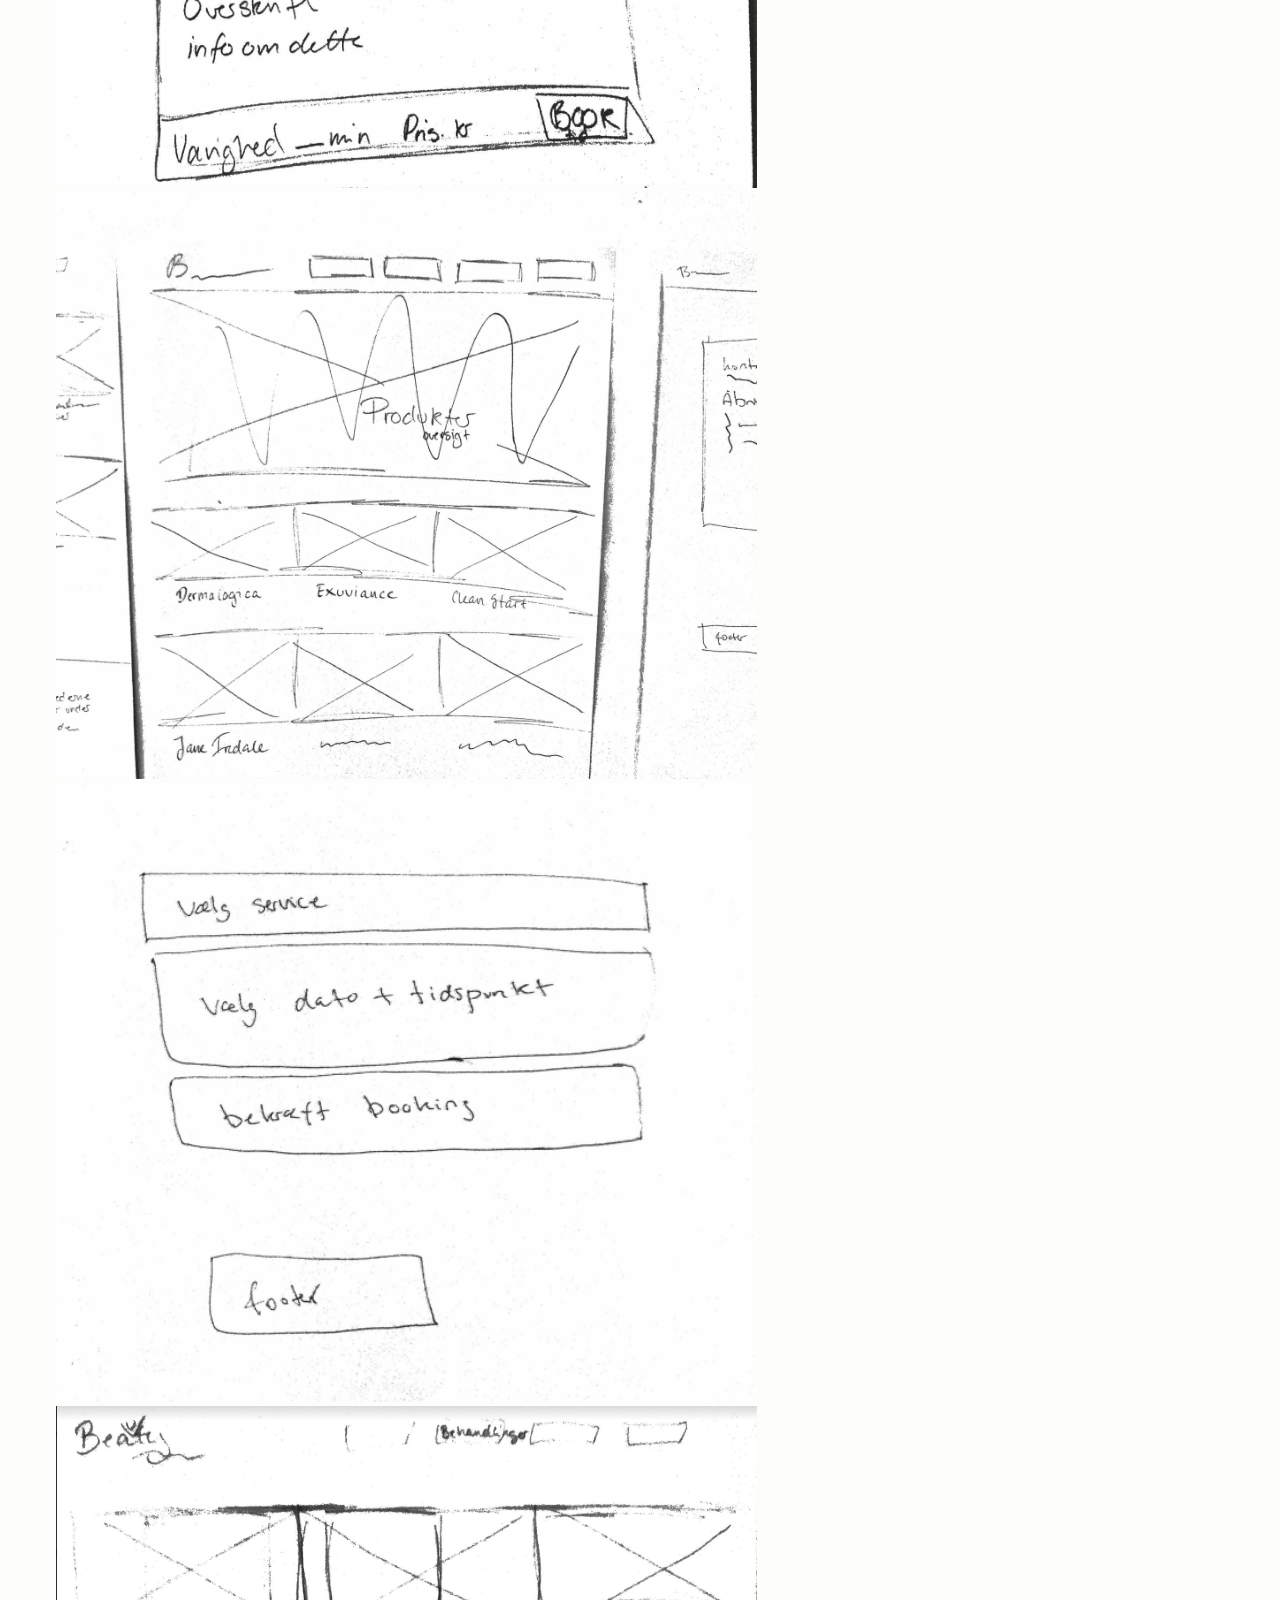
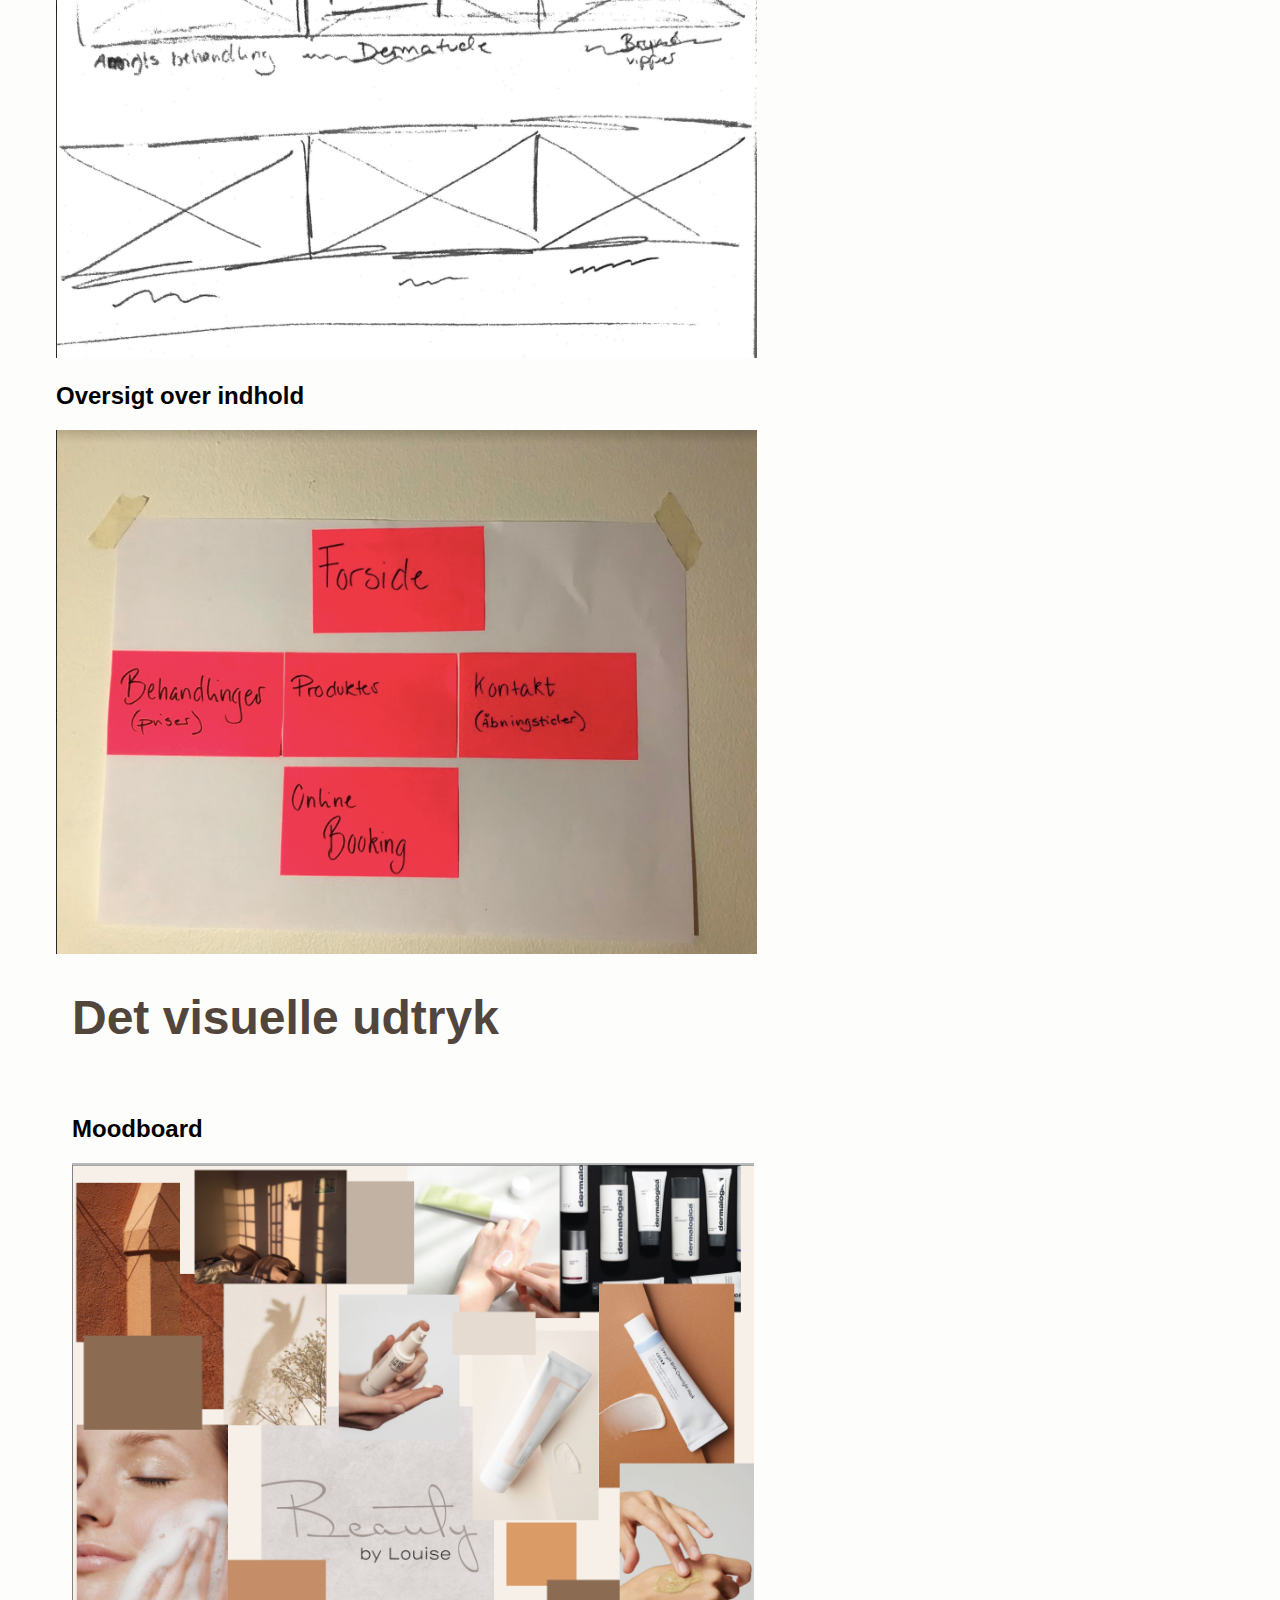
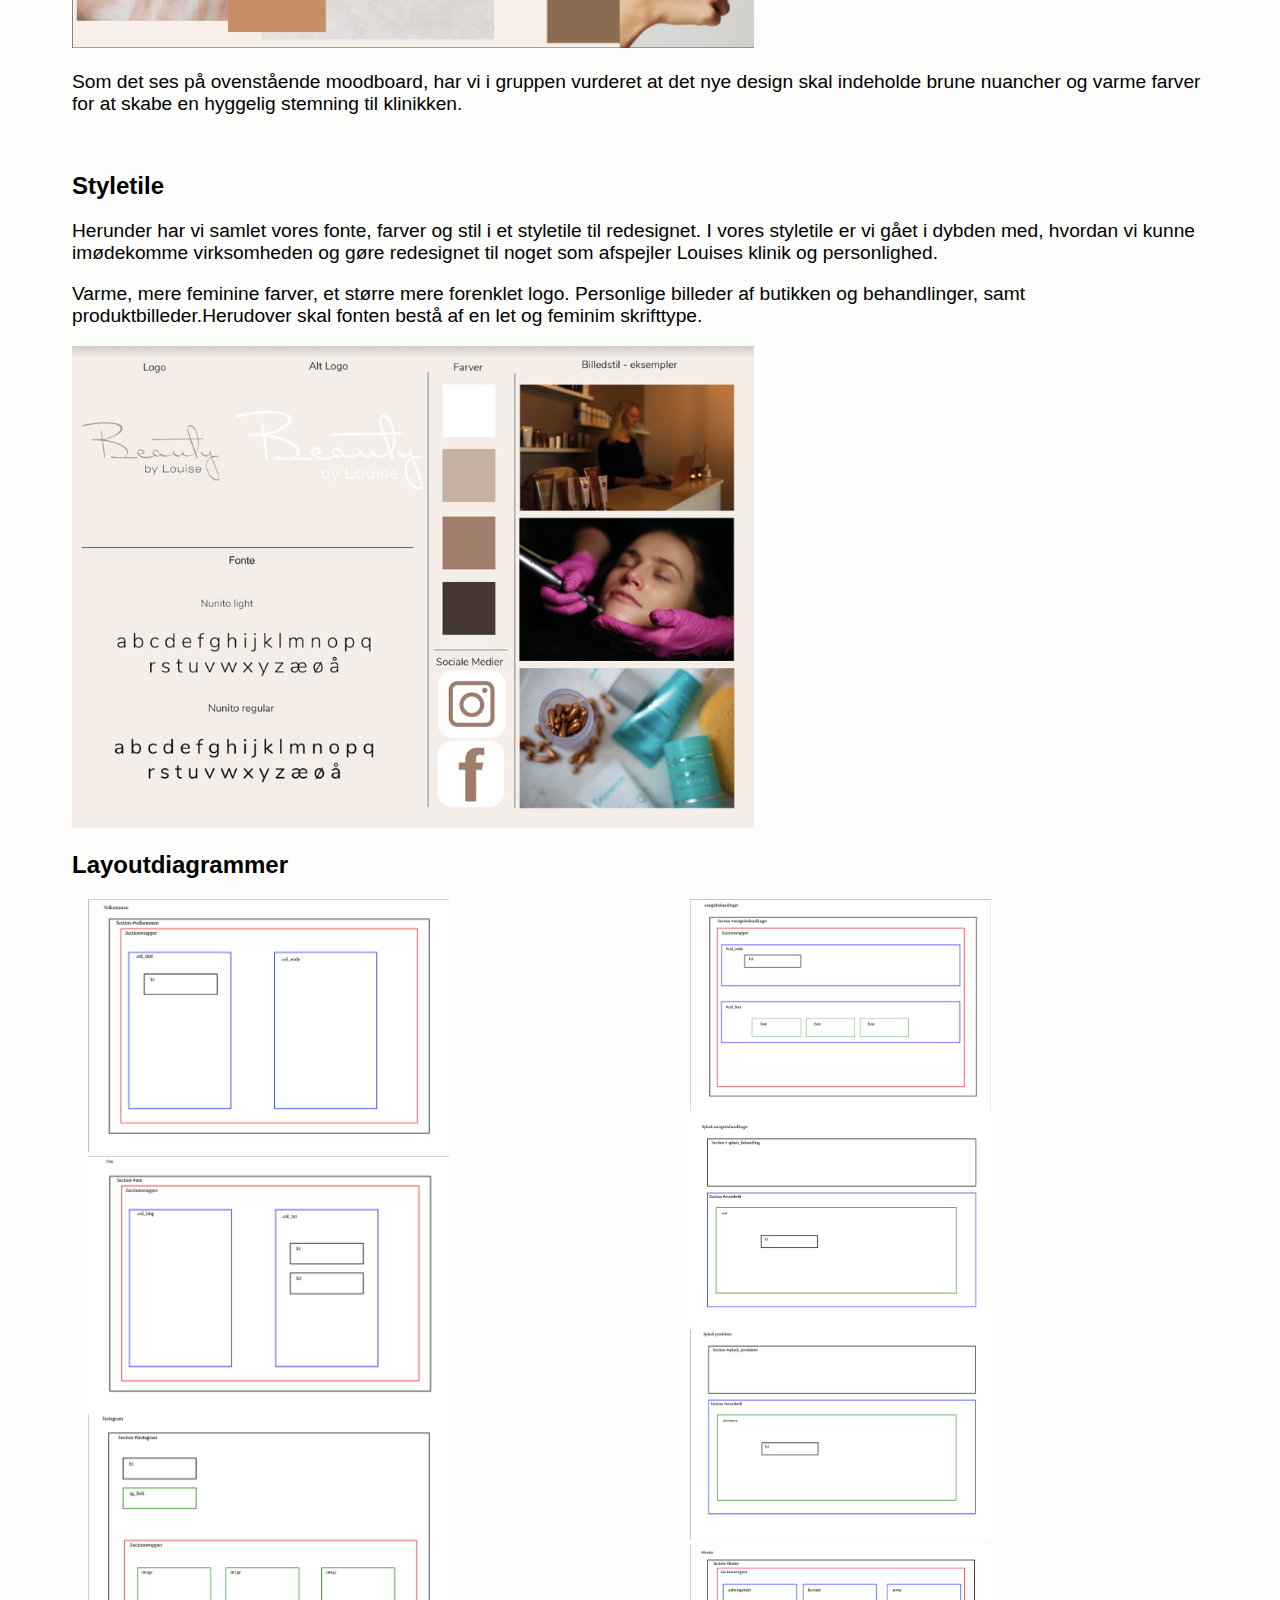
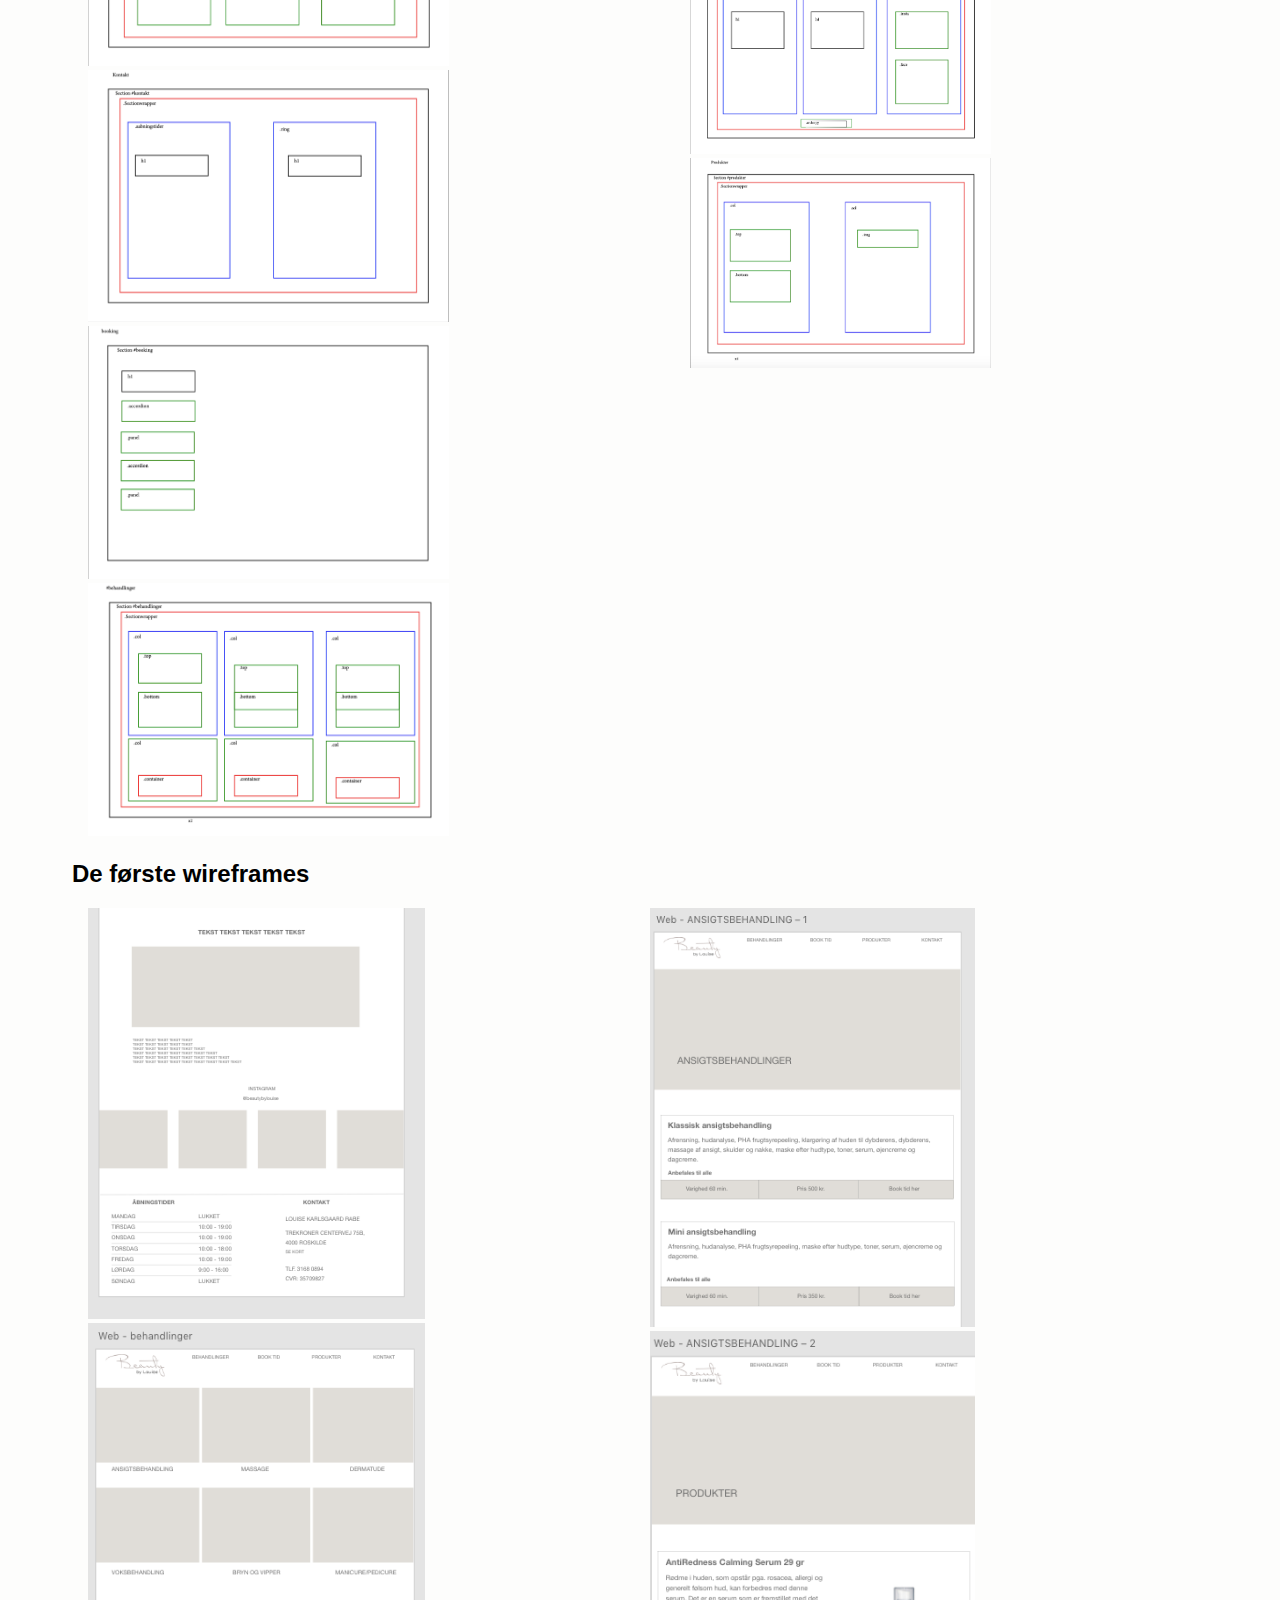
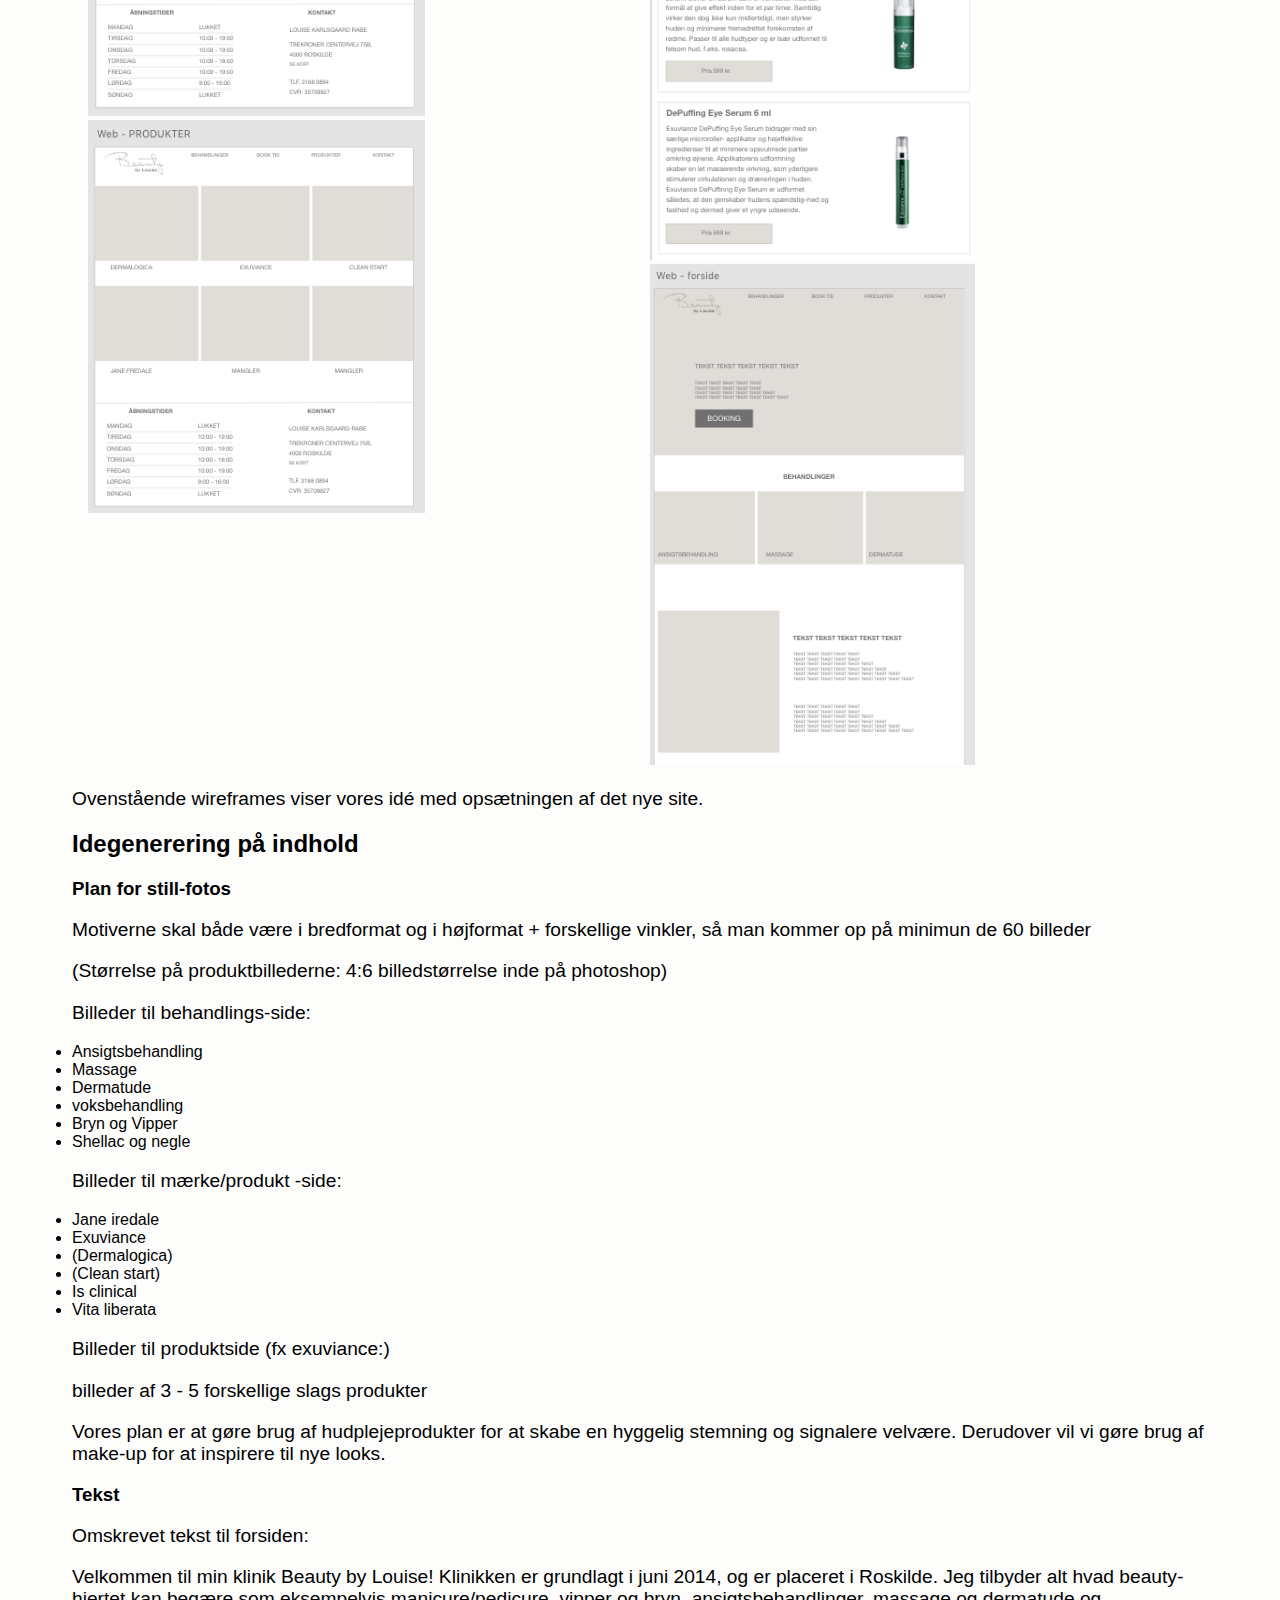
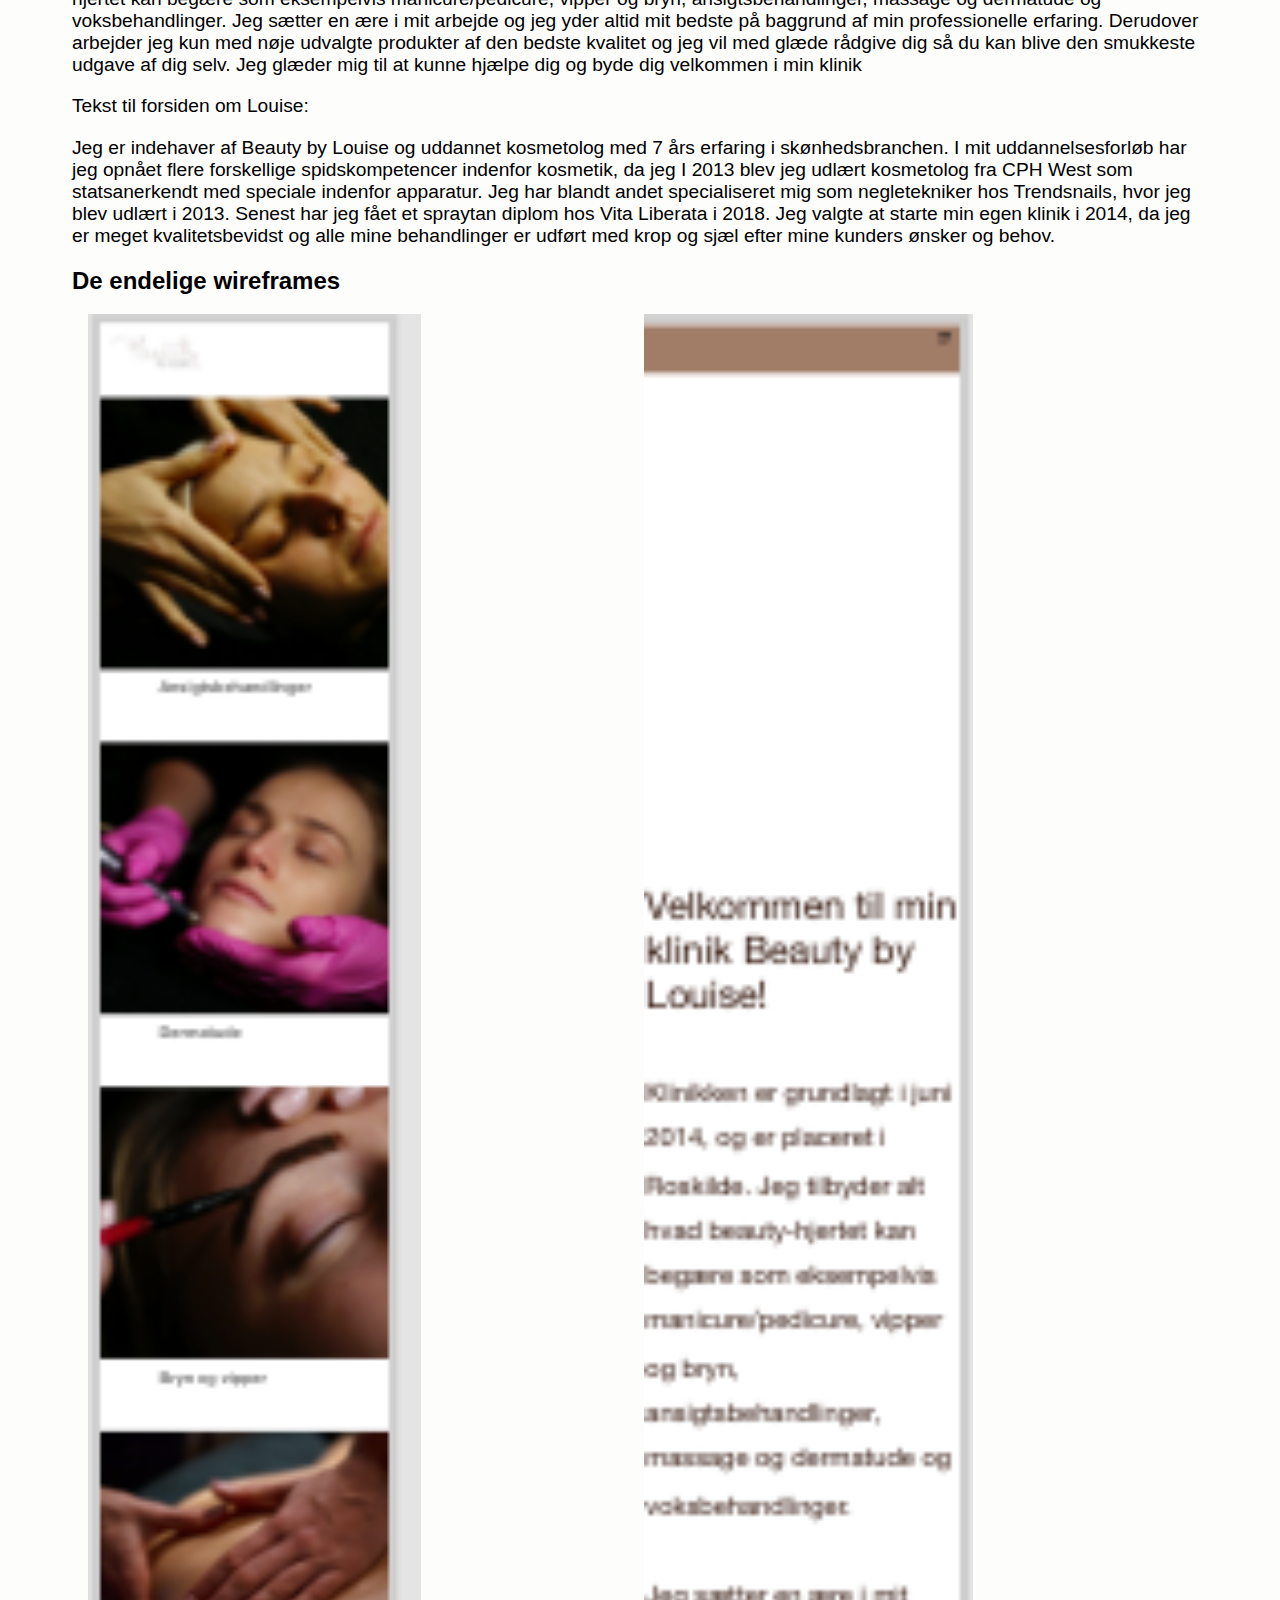
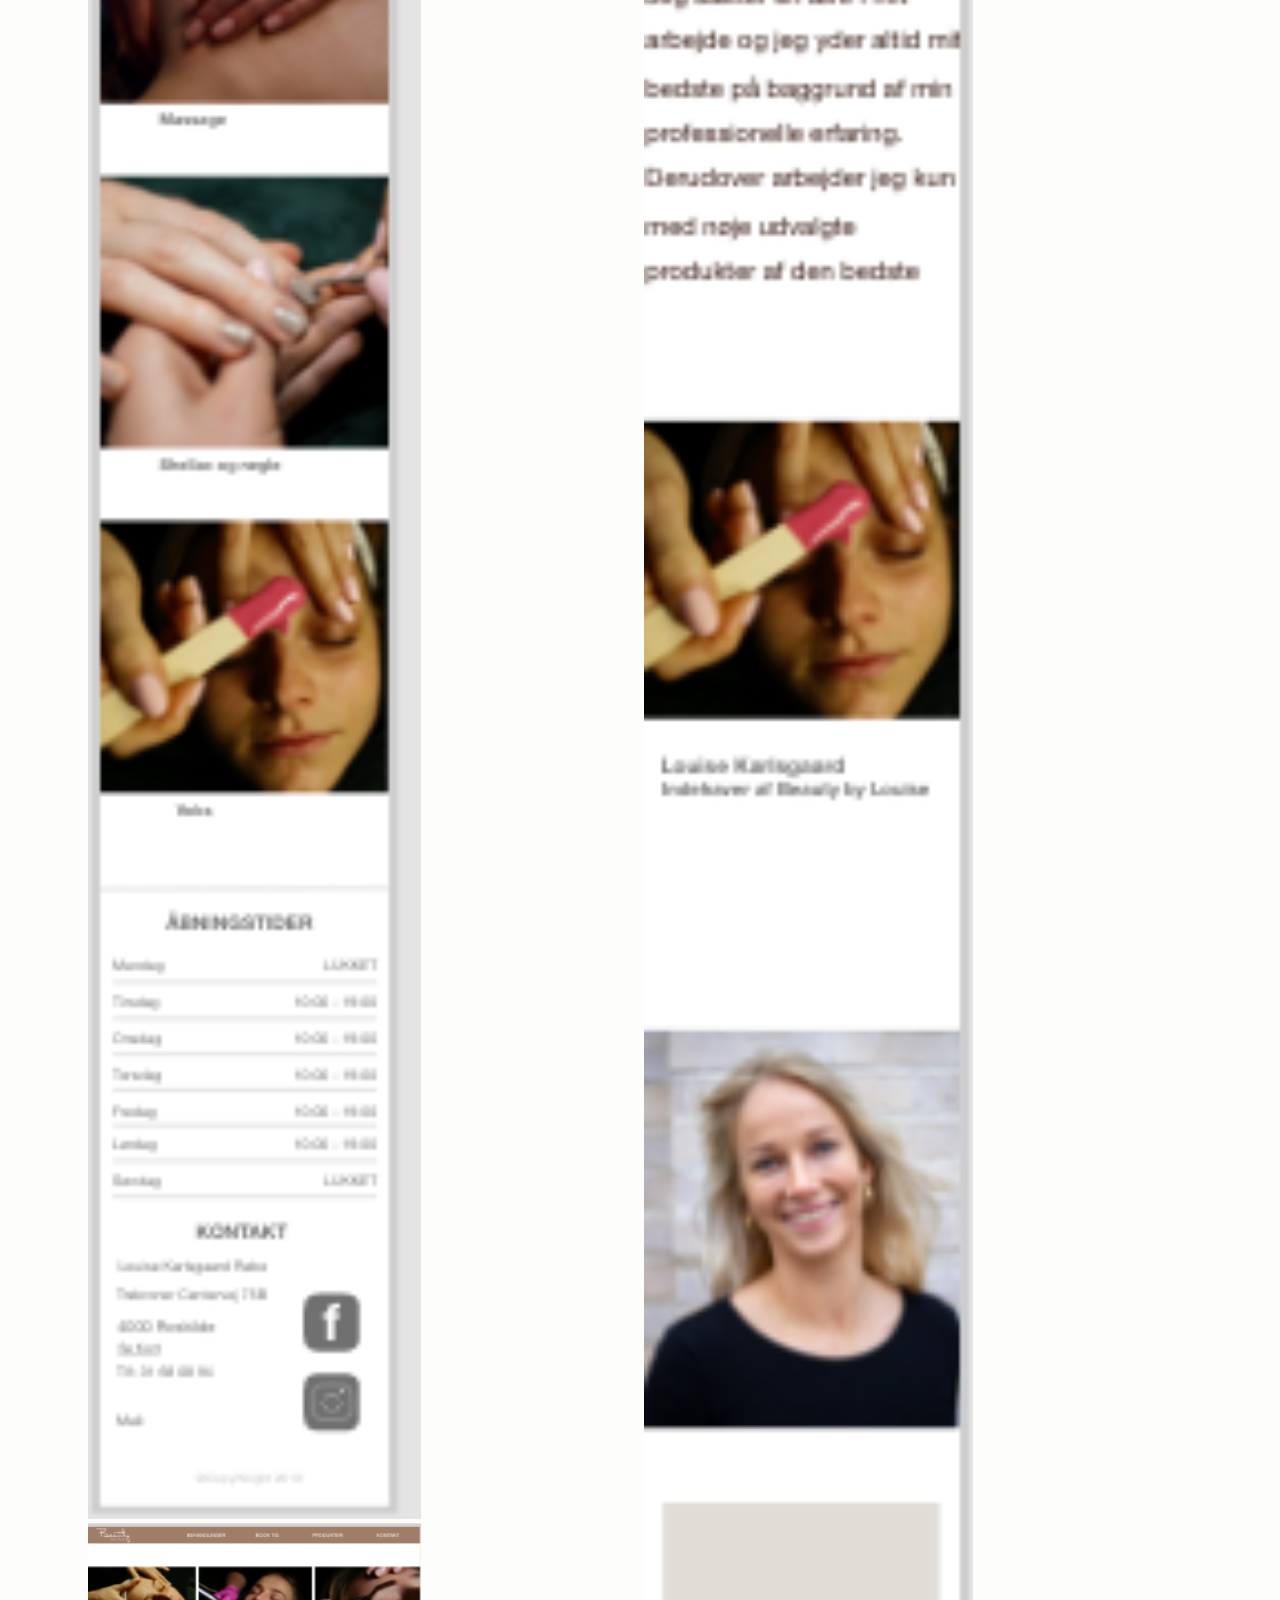
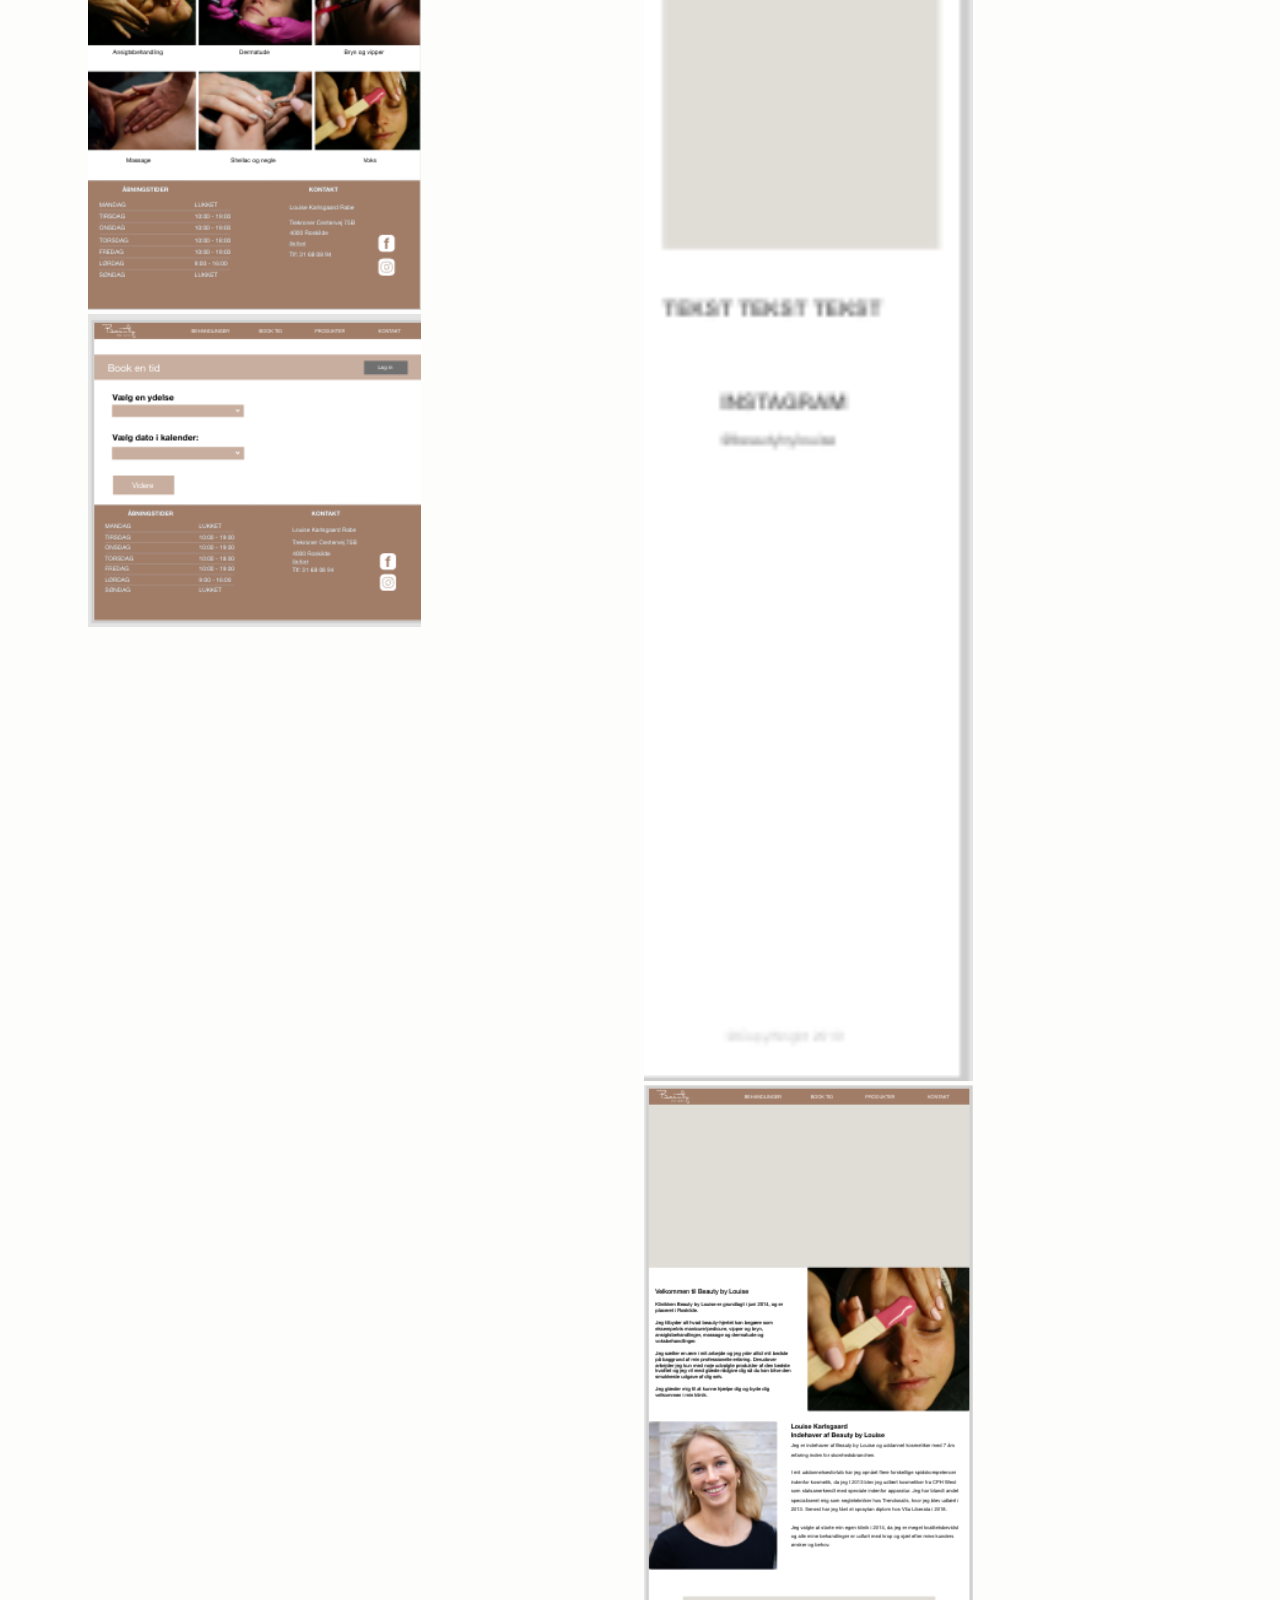
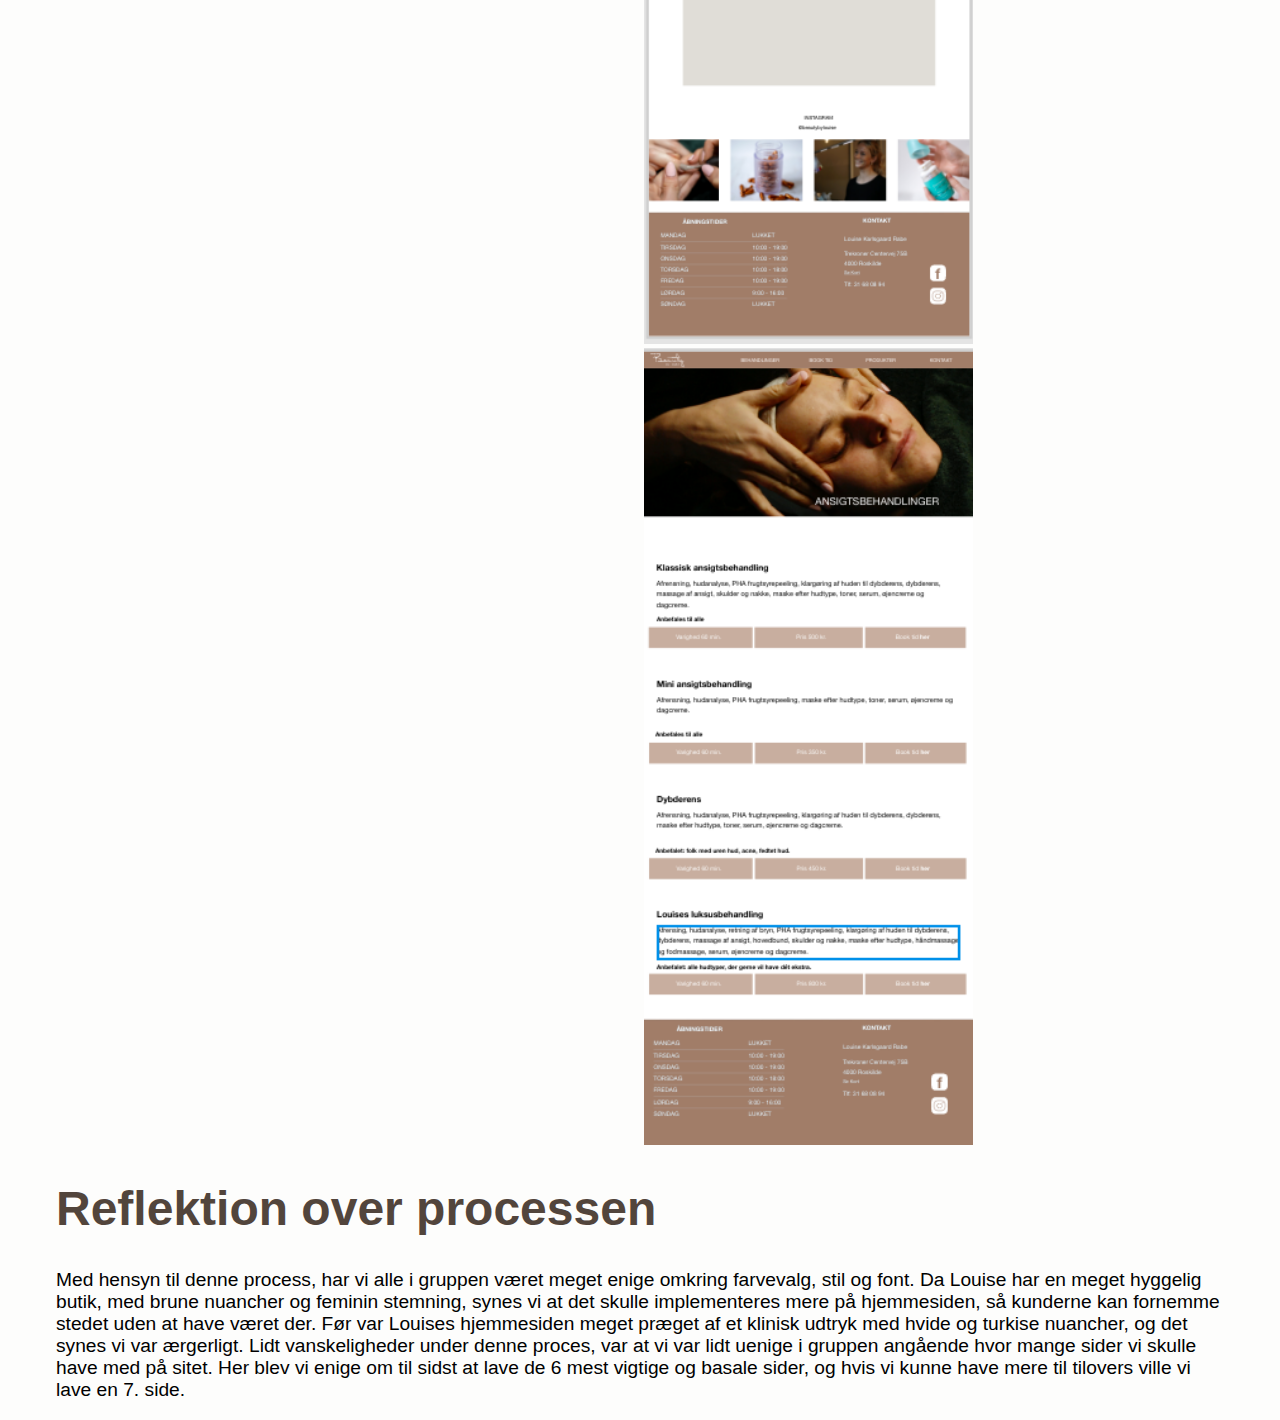
==== commit cb189584: "pitch side og genrelle rettelser" ====
--- a/define.html
+++ b/define.html
@@ -15,15 +15,15 @@
                 <li><a href="index.html#om">Forside</a></li>
                 <li><a href="discover.html#discover">Discover</a>
                     <ul class="dropdown">
-                        <li><a href="#">Research af virksomhed</a></li>
-                        <li><a href="#">Analyse af eksisterende site</a></li>
+                        <li><a href="discover.html#virksomhedsprofil">Virksomhedsprofil</a></li>
+                        <li><a href="discover.html#analyse">Analyse af eksisterende site</a></li>
                     </ul>
                 </li>
                 <li><a href="define.html#define">Define</a>
                     <ul class="dropdown">
-                        <li><a href="#">Den nye kernefortælling</a></li>
-                        <li><a href="#">Sidens kommunkation</a></li>
-                        <li><a href="#">Det visuelle udtryk</a></li>
+                        <li><a href="define.html#kernefortaelling">Den nye kernefortælling</a></li>
+                        <li><a href="define.html#kommunikation">Sidens kommunkation</a></li>
+                        <li><a href="define.html#udtryk">Det visuelle udtryk</a></li>
                     </ul>
                 </li>
                 <li><a href="develop.html#develop">Develop</a>
@@ -51,8 +51,15 @@
 
                 <li><a href="kode.html">Kode</a>
                     <ul class="dropdown">
-                        <li><a href="#accordion">Beskrivelse af accordion kode </a></li>
-                        <li><a href="#snap_scroll">Beskrivelse af snap scroll kode</a></li>
+                        <li><a href="kode.html#accordion">Beskrivelse af accordion kode </a></li>
+                        <li><a href="kode.html#snap_scroll">Beskrivelse af snap scroll kode</a></li>
+
+                    </ul>
+                </li>
+                <li><a href="pitch.html">Pitch</a>
+                    <ul class="dropdown">
+                        <li><a href="pitch.html#pitch">Pitch af redesign </a></li>
+                        <li><a href="pitch.html#feedback">feedback</a></li>
 
                     </ul>
                 </li>
@@ -64,7 +71,8 @@
         <div class="sectionwrapper">
             <h1>Kernefortælling</h1>
             <h3>Brand - hvilken historie vil virksomheden fortælle? Hvilket budskab?</h3>
-            <p>Hos Beauty By Louise kan man få personlig behandling og en oplevelse af velvære i én og samme pakke. Derudover går Beauty By Louise går ind for at kunden får den bedste og mest professionelle service inden for vejledning og at gøre hver eneste behandling til en oplevelse. Som kunde kan du få alt lige fra ansigtsbehandling til pedicure.
+            <p>Hos Beauty By Louise kan man få personlig behandling og en oplevelse af velvære i én og samme pakke. </p>
+            <p> Derudover går Beauty By Louise går ind for at kunden får den bedste og mest professionelle service inden for vejledning og at gøre hver eneste behandling til en oplevelse. Hun går meget op i den personlige og trygge relation der kan opstå mellem kunde og hende, og vil gerne fremstå imødekommende.
             </p>
             <h3>Hvem ønsker de at ramme og hvilken målgruppe vælger I?</h3>
             <p>Beauty By Louise ønsker at holde fast i sine faste kunder og nå ud til nye kunder/målgrupper via arrangementer, instagram og fra mund til mund. Vi ønsker at Louise måske også når ud til ungvoksen (slut 20 ´erne til midt 30´erne) målgruppe.
@@ -97,10 +105,14 @@
             <br>
             <h2>Moodboard</h2>
             <img src="define_billeder/moodboard2.png">
-            <p>Som det ses på ovenstående moodboard, har vi i gruppen vurderet at det nye design skal indeholde brune nuancher og varme farver for at skabe en hyggelig stemning til klinikken. Herudover skal fonten bestå af en let og feminim skrifttype.</p>
+            <p>Som det ses på ovenstående moodboard, har vi i gruppen vurderet at det nye design skal indeholde brune nuancher og varme farver for at skabe en hyggelig stemning til klinikken.
+            </p>
             <br>
             <h2>Styletile</h2>
-            <p>Herunder har vi samlet vores fonte, farver og stil i et styletile til redesignet</p>
+            <p>Herunder har vi samlet vores fonte, farver og stil i et styletile til redesignet. I vores styletile er vi gået i dybden med, hvordan vi kunne imødekomme virksomheden og gøre redesignet til noget som afspejler Louises klinik og personlighed. </p>
+            <p>
+
+                Varme, mere feminine farver, et større mere forenklet logo. Personlige billeder af butikken og behandlinger, samt produktbilleder.Herudover skal fonten bestå af en let og feminim skrifttype. </p>
             <img src="define_billeder/nytstyletile.png">
             <br>
 
--- a/style.css
+++ b/style.css
@@ -7,7 +7,7 @@
 body {
     margin: 0;
     padding: 0;
-    background-color: #f2ece6;
+    background-color: #fdfdfc;
     font-family: Helvetica Neue, Arial, sans-serif;
 }
 
@@ -61,7 +61,7 @@
 /*-------- Nav menu ---------*/
 
 header {
-    background: #52453c;
+    background: #a07d6a;
     width: 100vw;
     box-shadow: 0px 8px 16px 0px rgba(0, 0, 0, 0.2);
 }
@@ -115,7 +115,7 @@
 }
 
 header ul li ul {
-    background: #52453c;
+    background: #a07d6a;
     visibility: hidden;
     opacity: 0;
     min-width: 7rem;
@@ -159,19 +159,23 @@
 
 /*------ CONTACT ------*/
 
+#contact h1 {
+    color: #fff;
+}
+
 #contact h2 {
     text-align: center;
     margin: 0;
     font-size: 20px;
     letter-spacing: 2px;
-    color: #F7F0E7;
+    color: #fff;
 }
 
 #contact li {
     margin: 0;
     font-size: 12px;
     letter-spacing: 1px;
-    color: #F7F0E7;
+    color: #fff;
 }
 
 #contact .sectionwrapper {
@@ -180,7 +184,9 @@
     display: flex;
     flex-wrap: wrap;
     justify-content: center;
-    background-color: #b7a28f;
+    background-color: #a07d6a;
+    padding-bottom: 4rem;
+    box-shadow: 0px 8px 16px 0px rgba(0, 0, 0, 0.2);
 
 }
 
@@ -268,6 +274,8 @@
     transform: scale(1.3);
 
 }
+
+/*------ Forside slut---------*/
 
 #discover .img {
     flex-basis: 300px;
